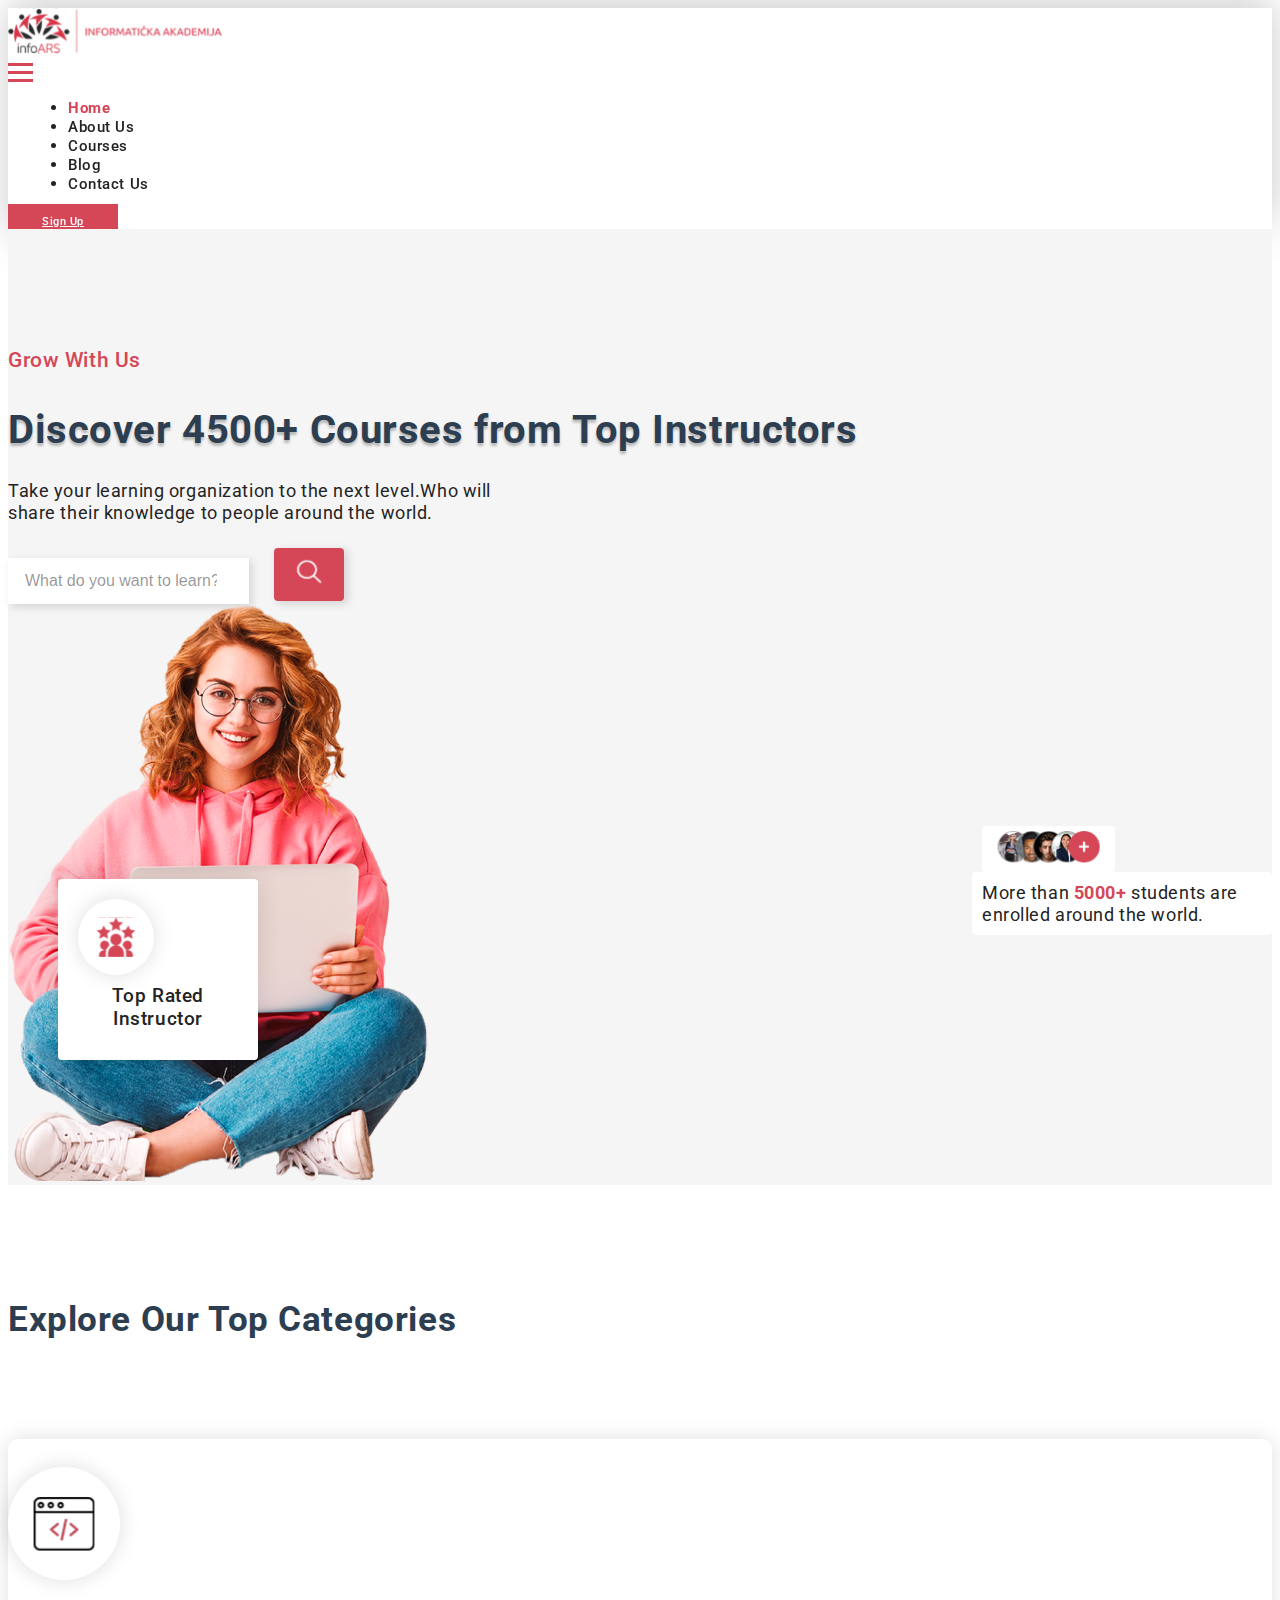
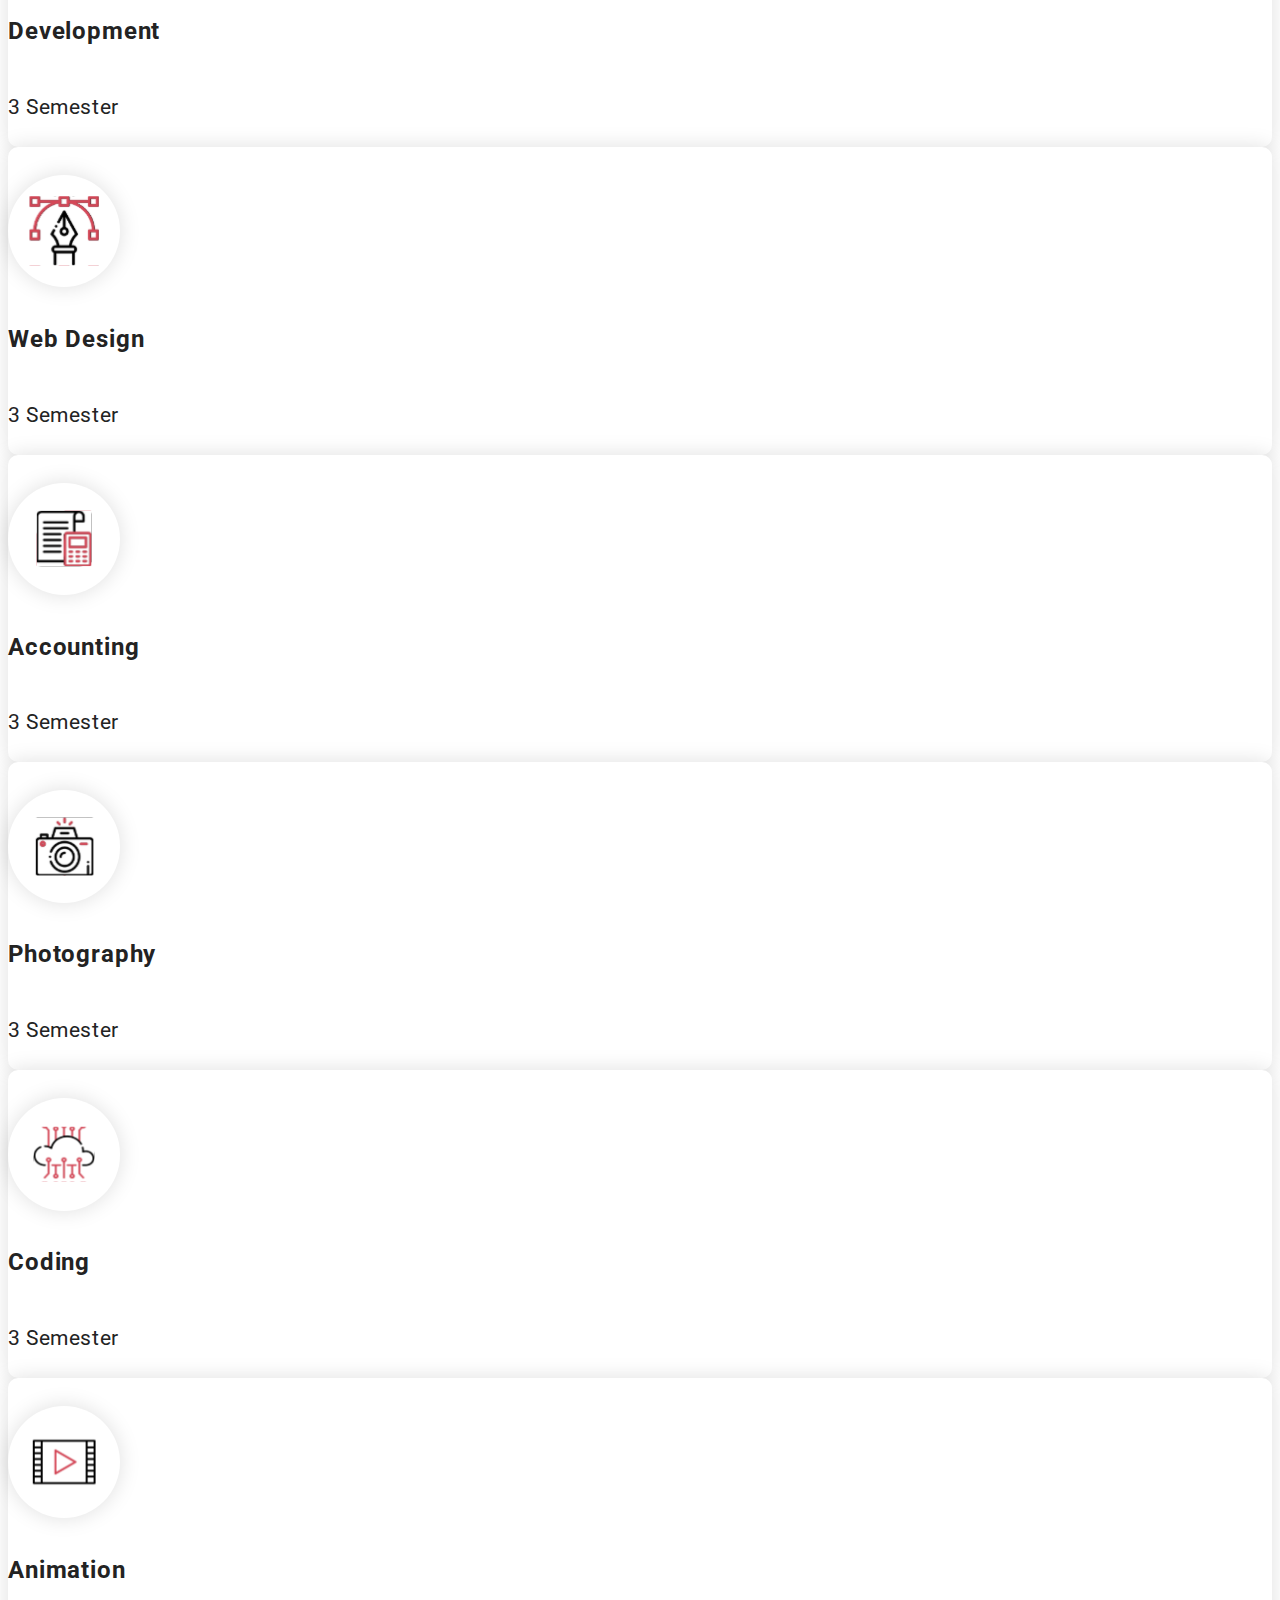
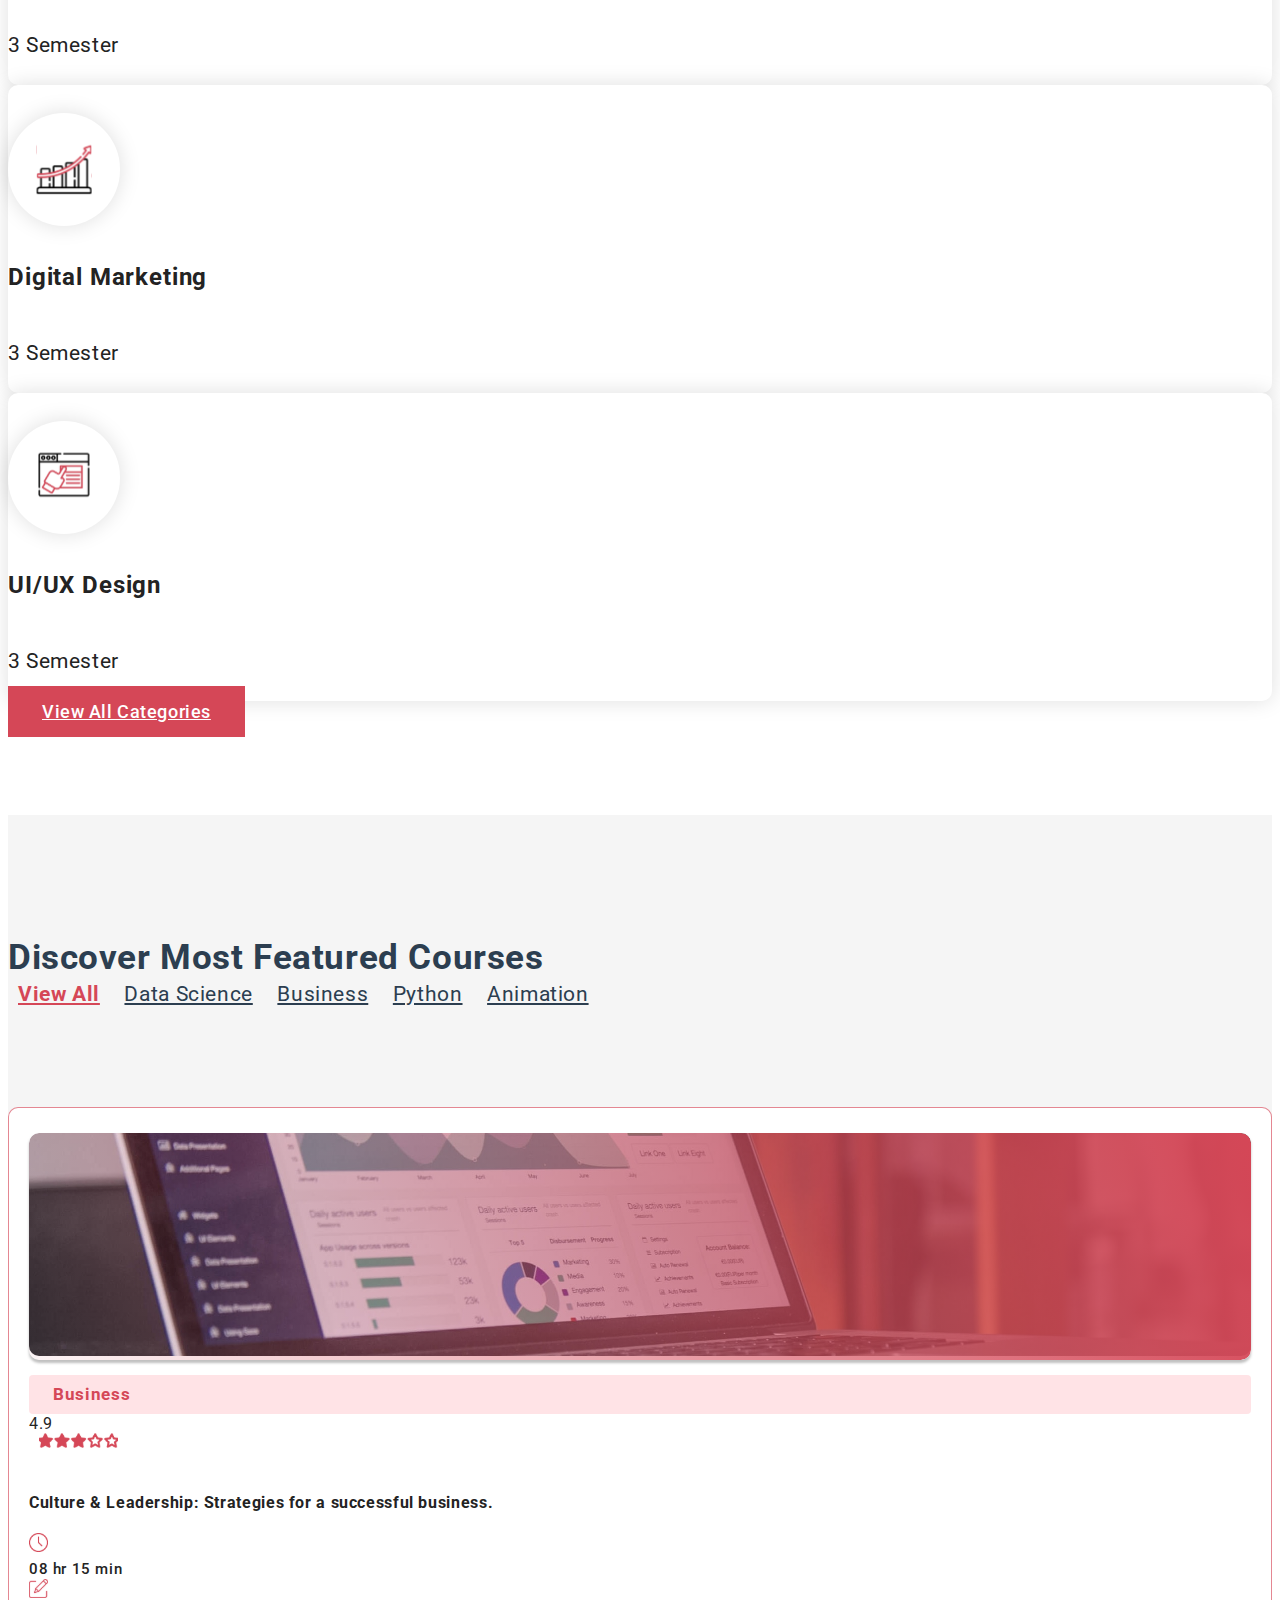
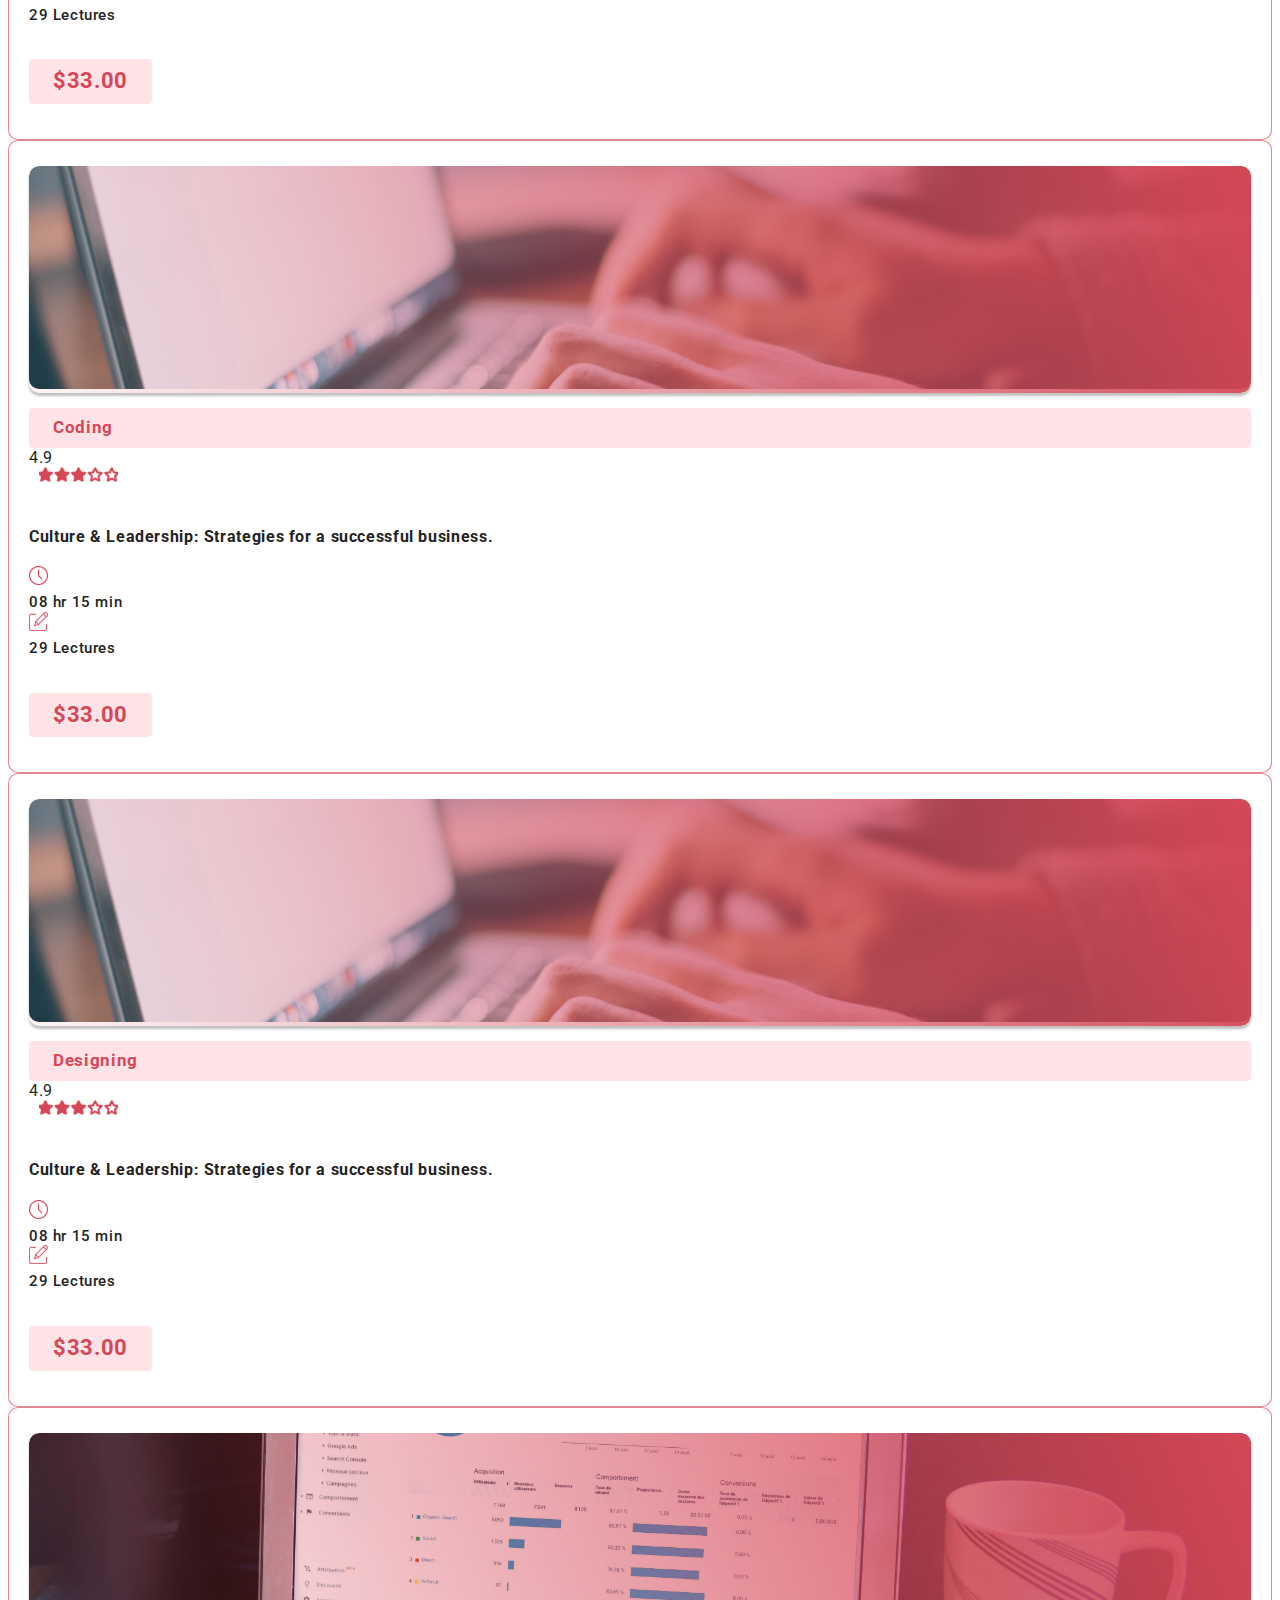
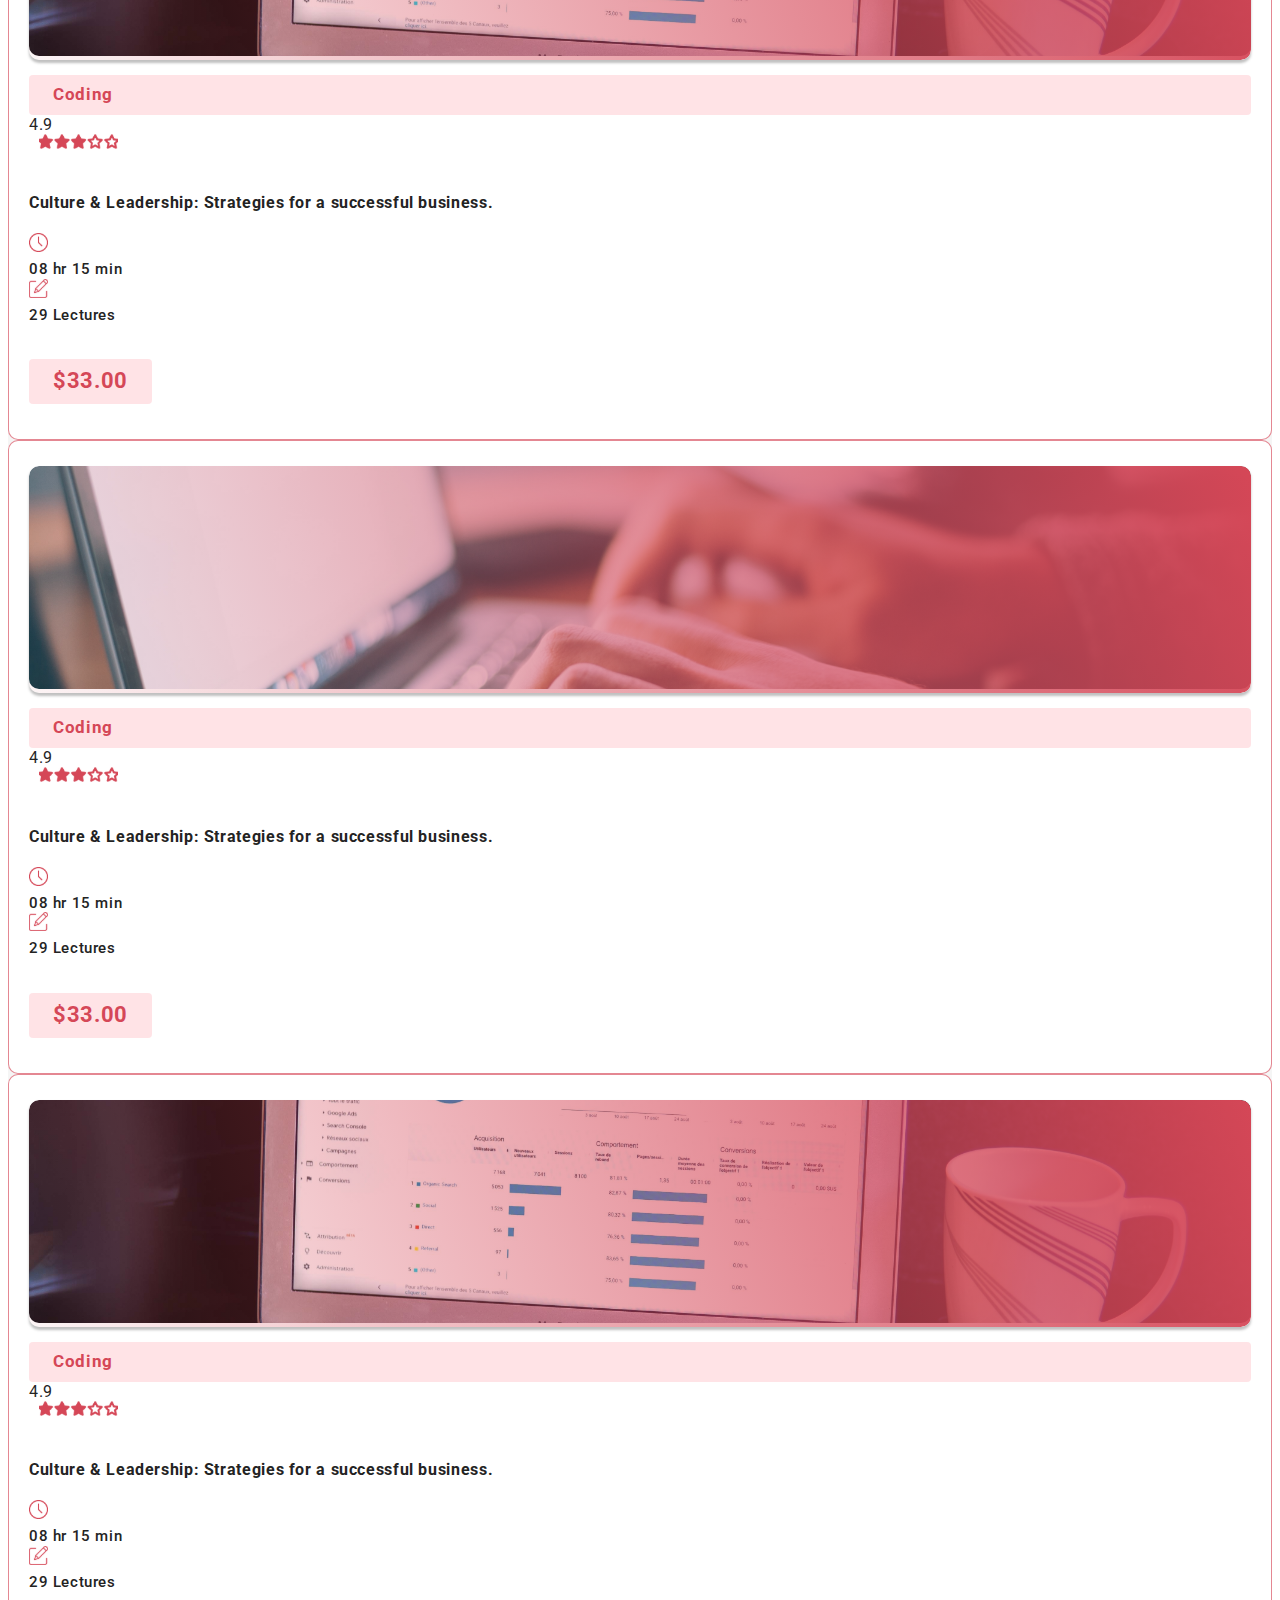
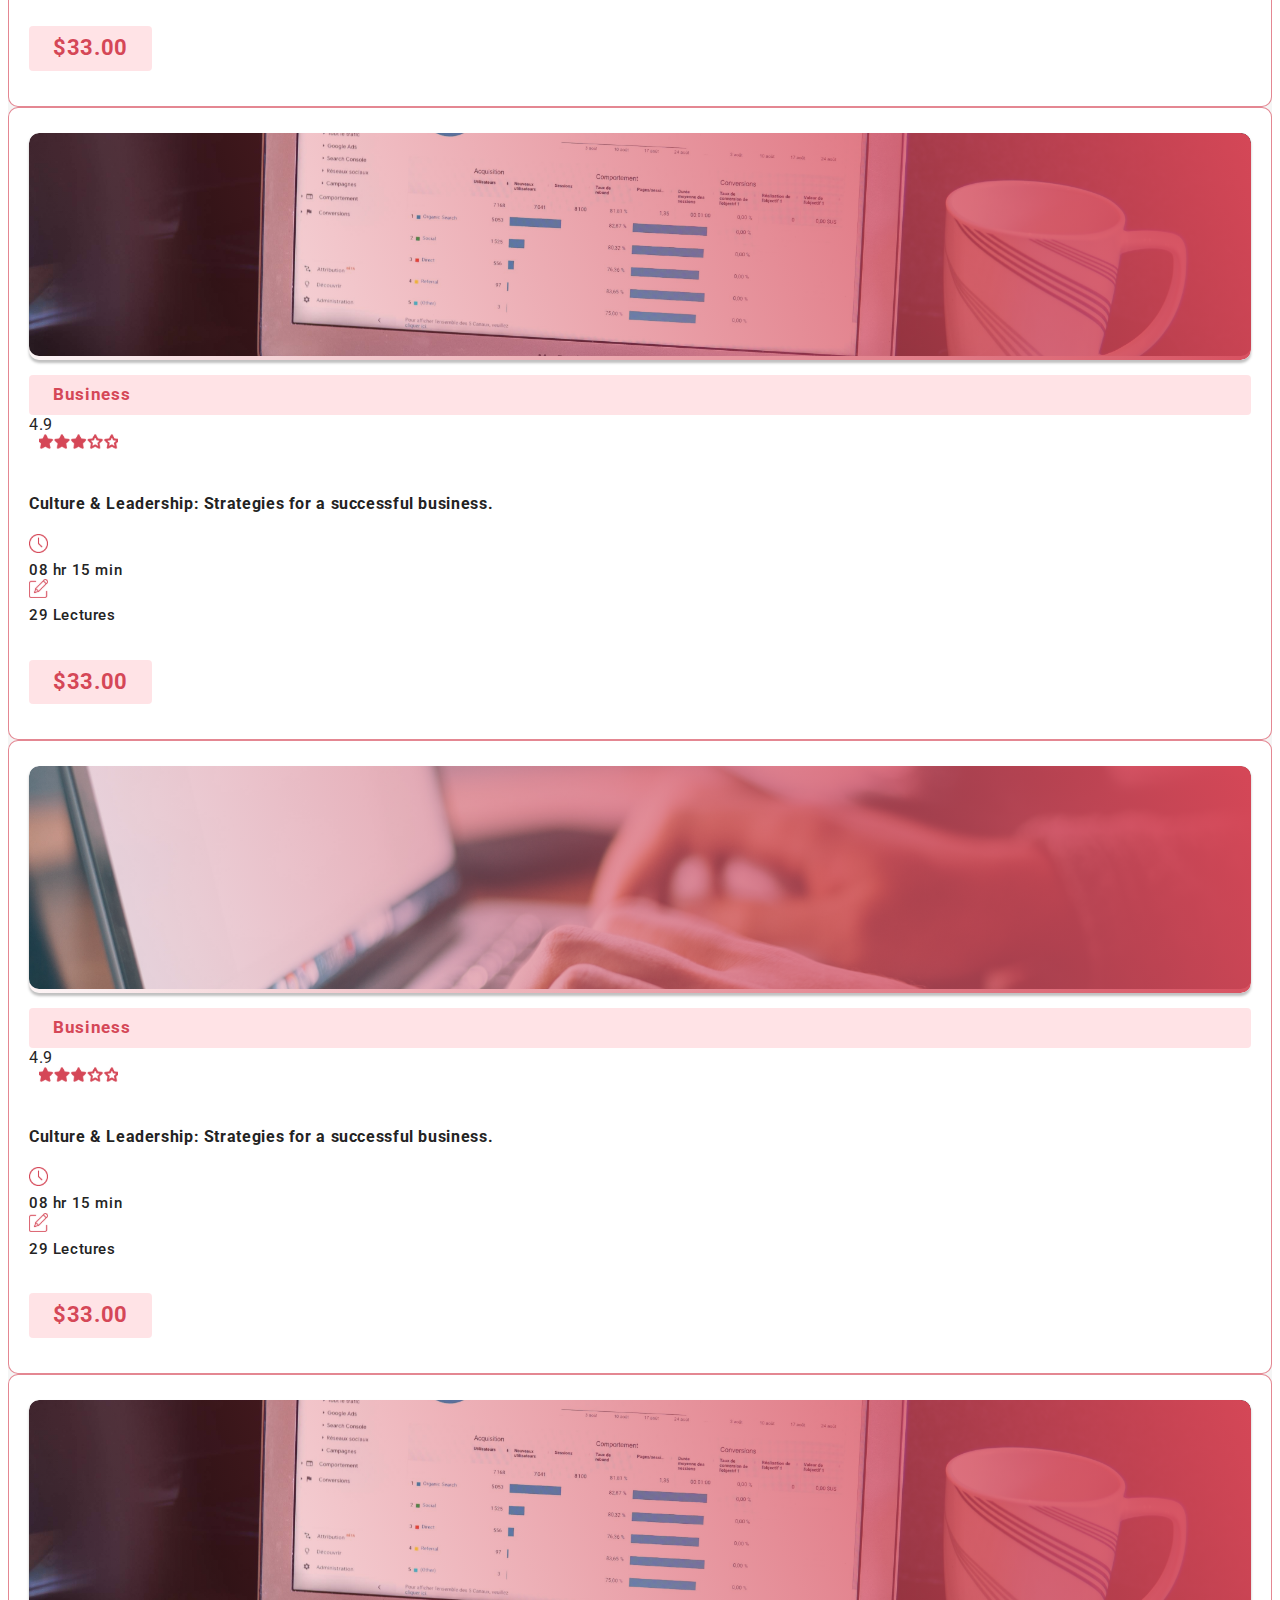
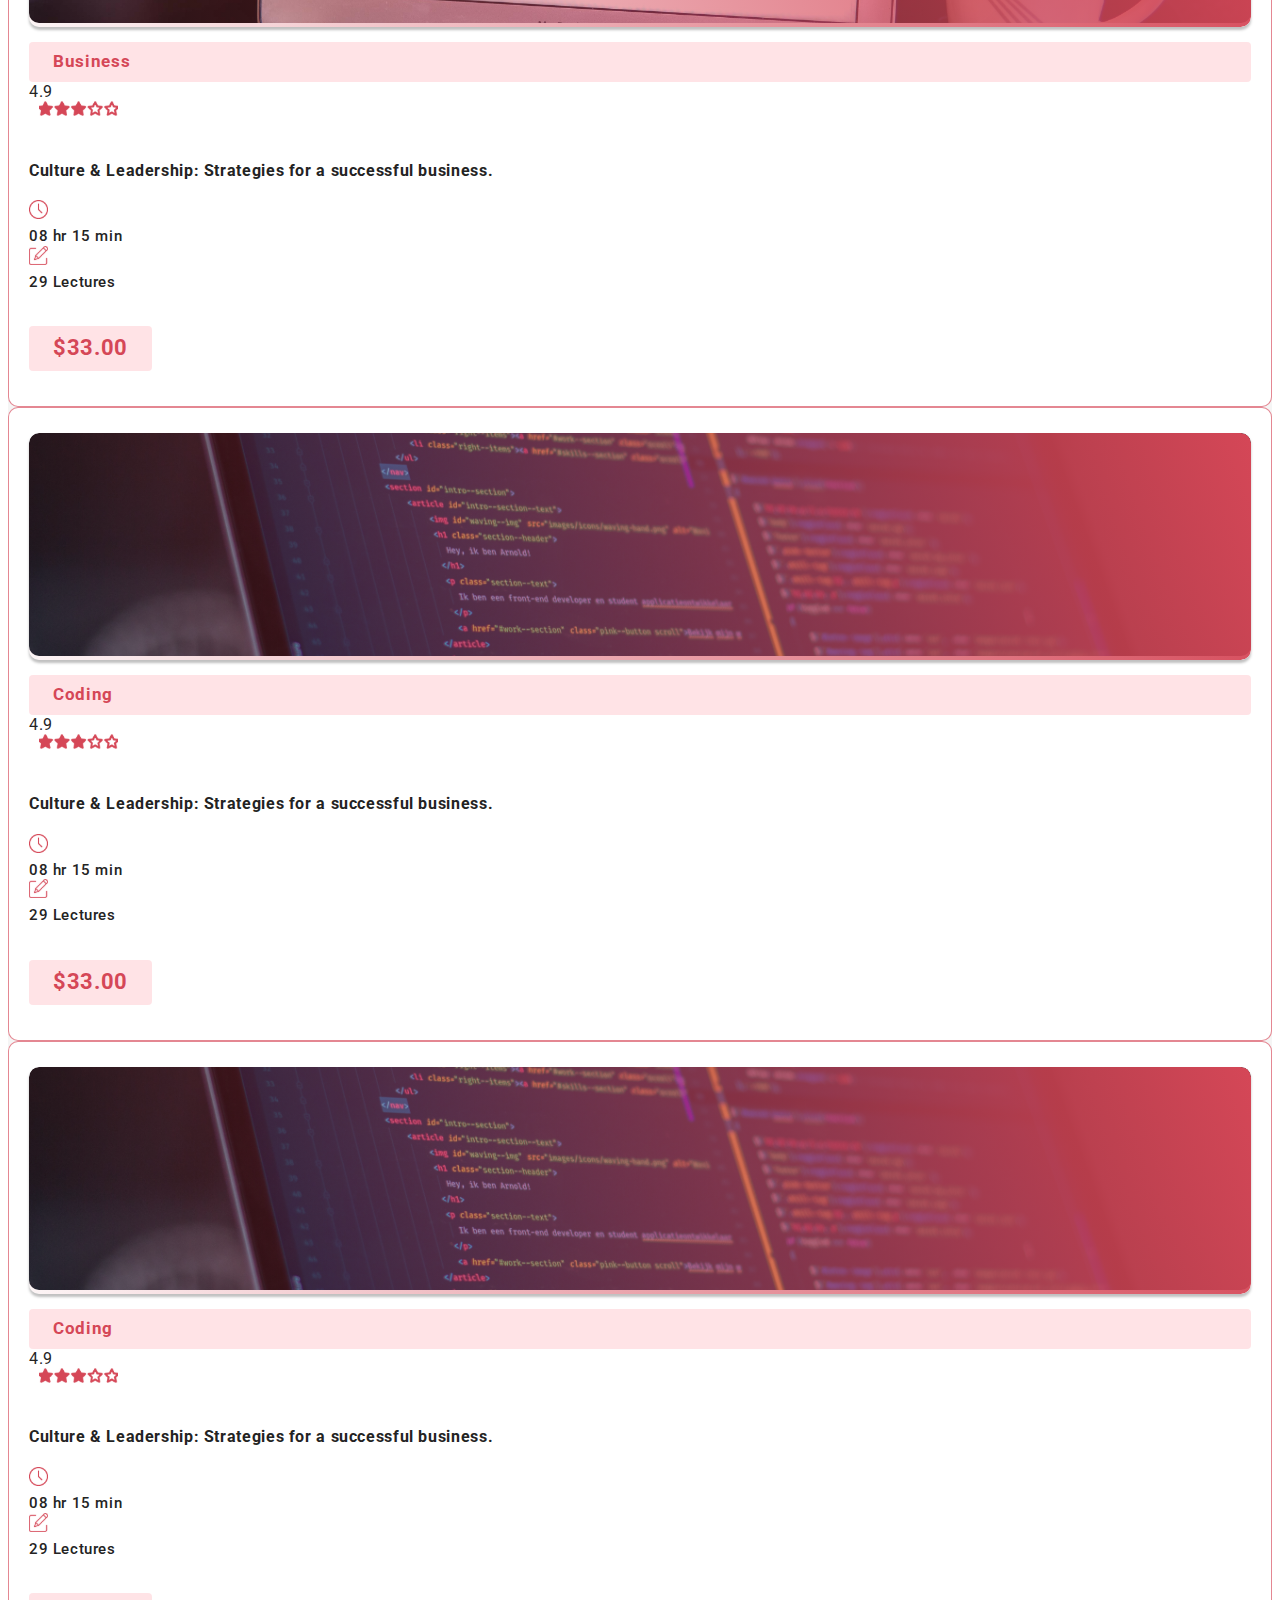
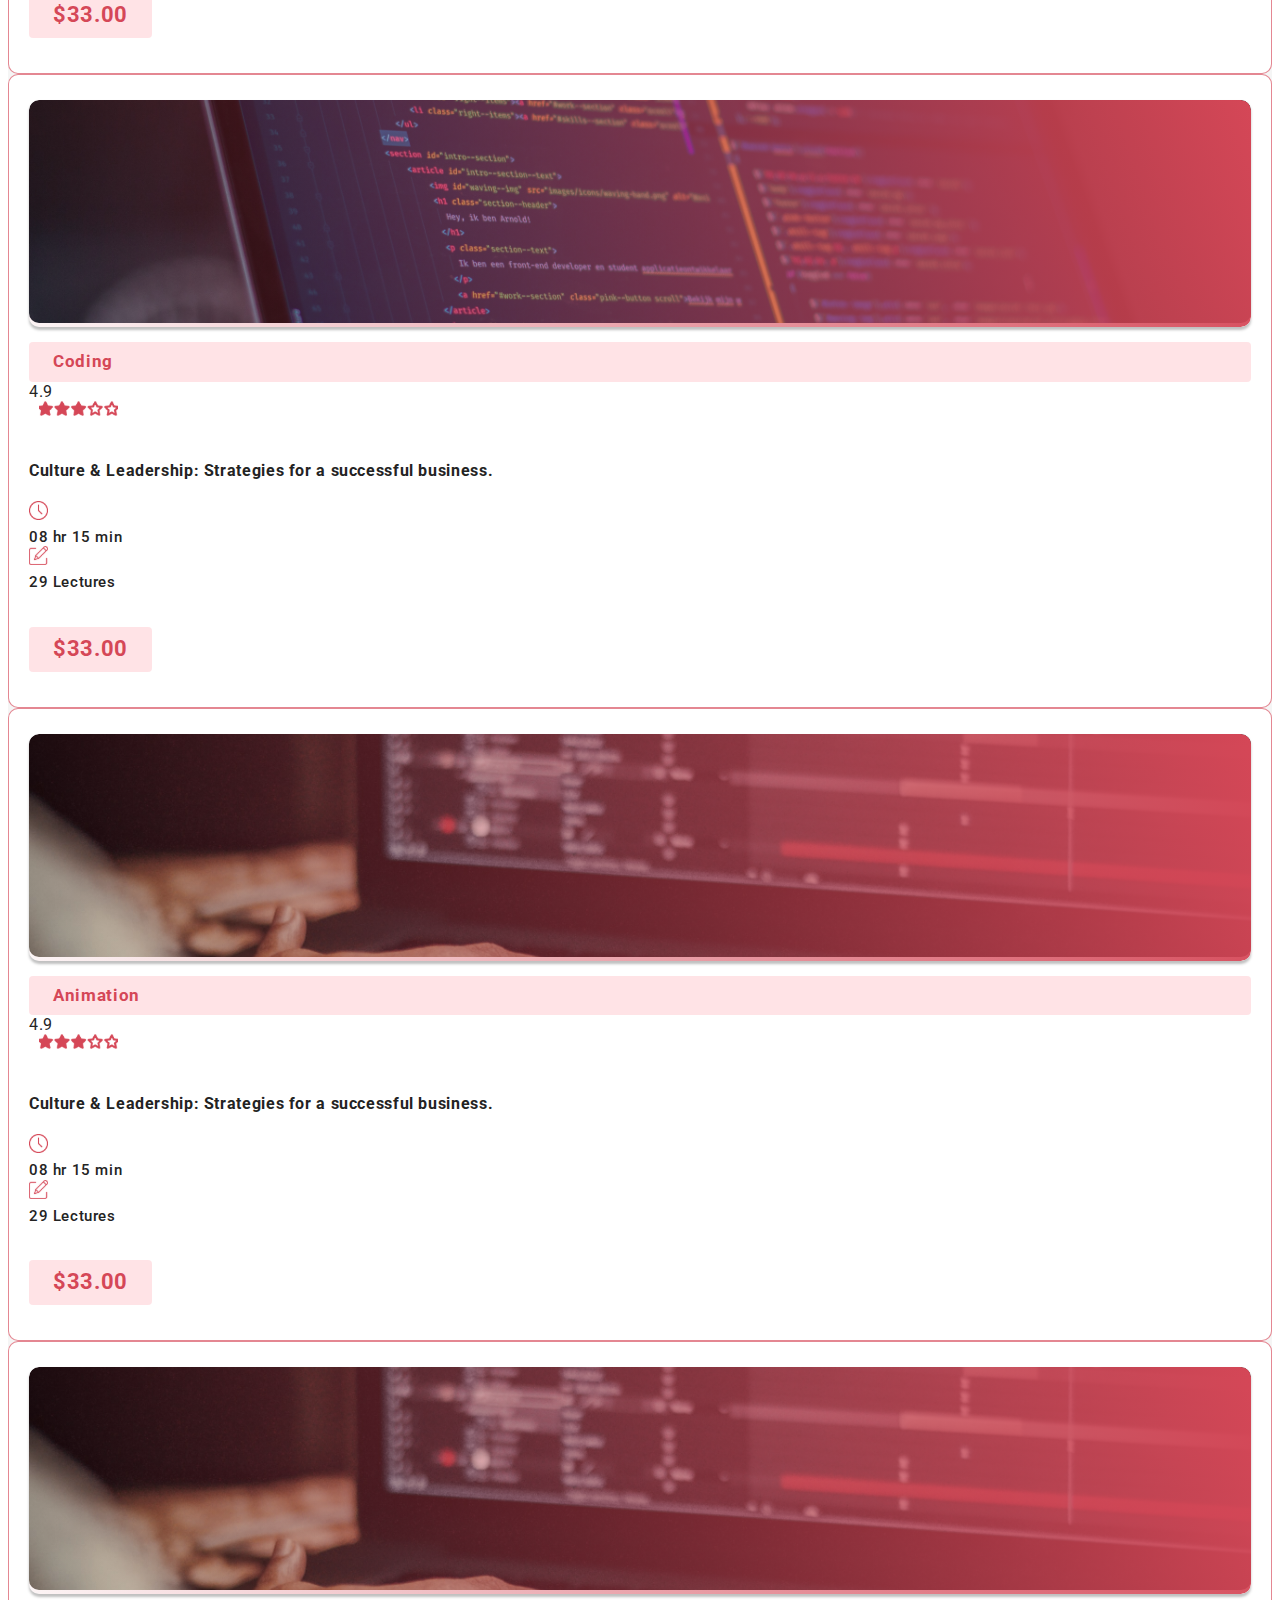
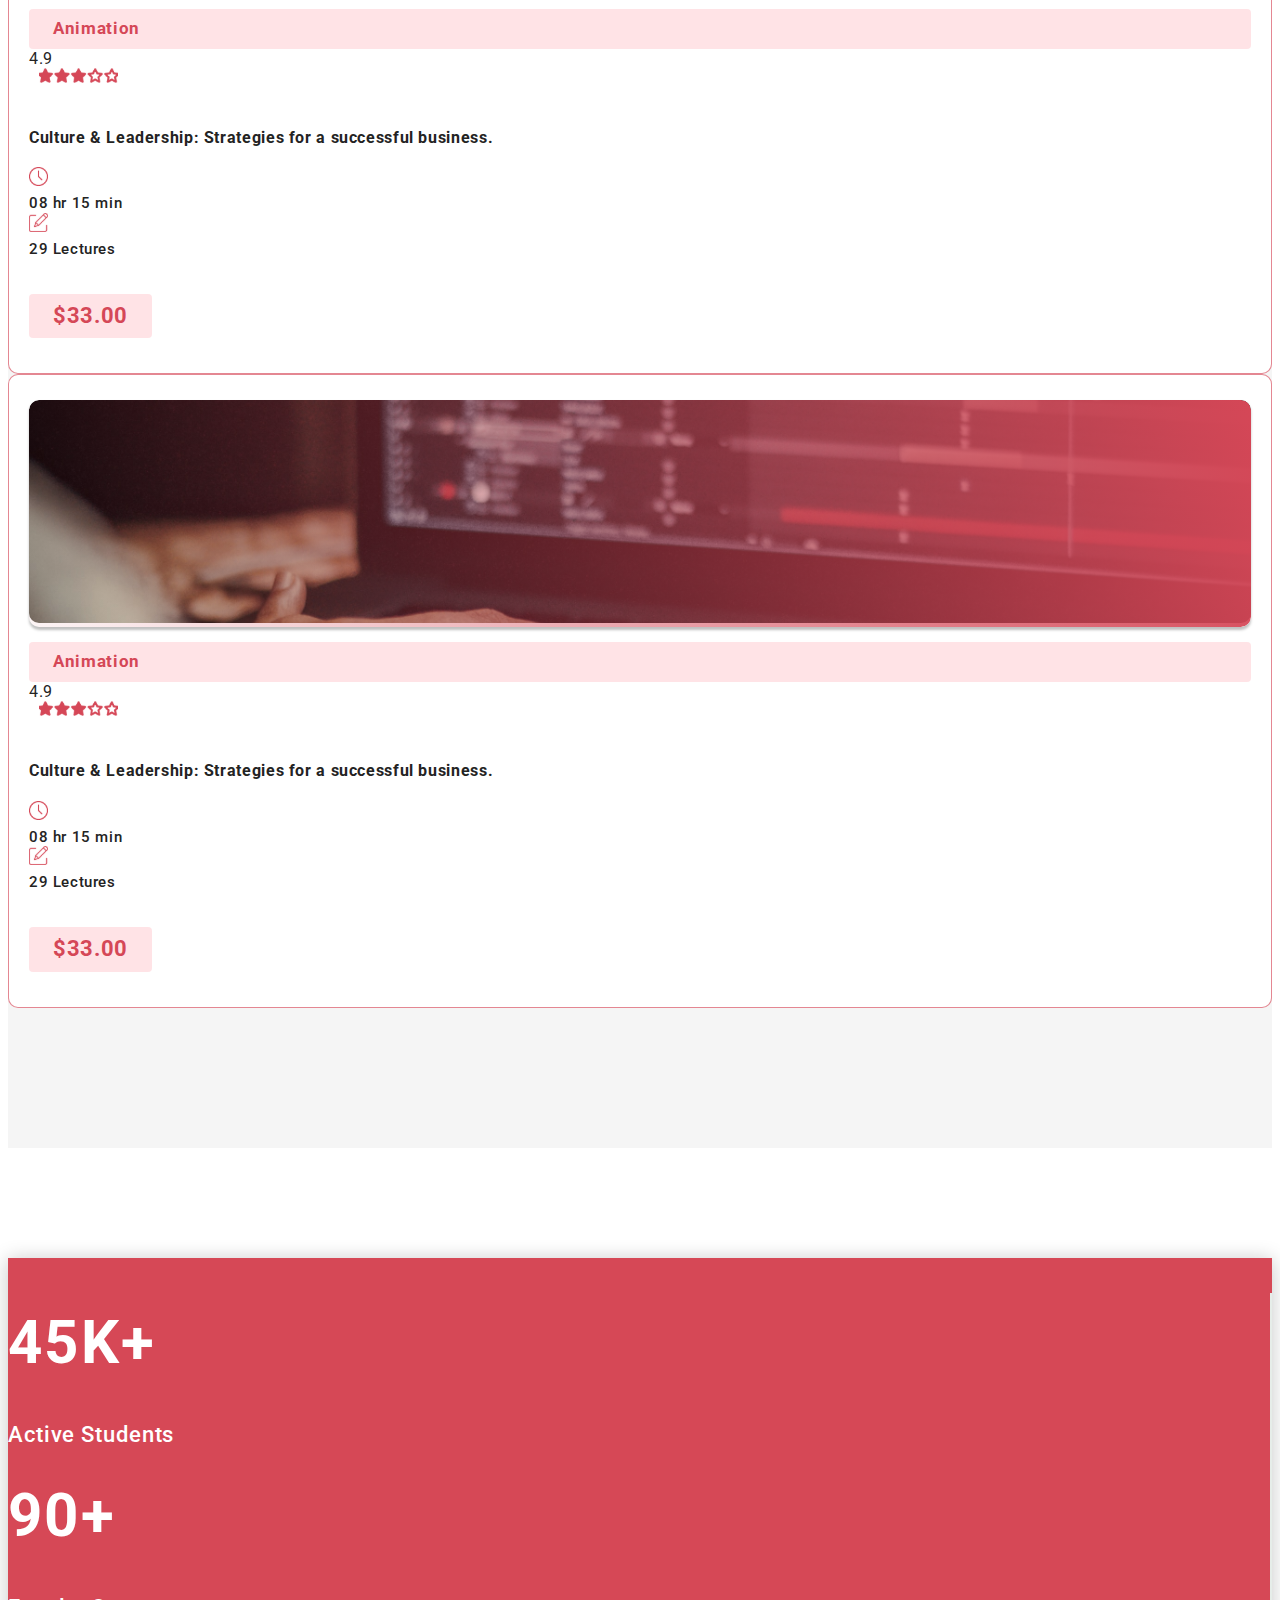
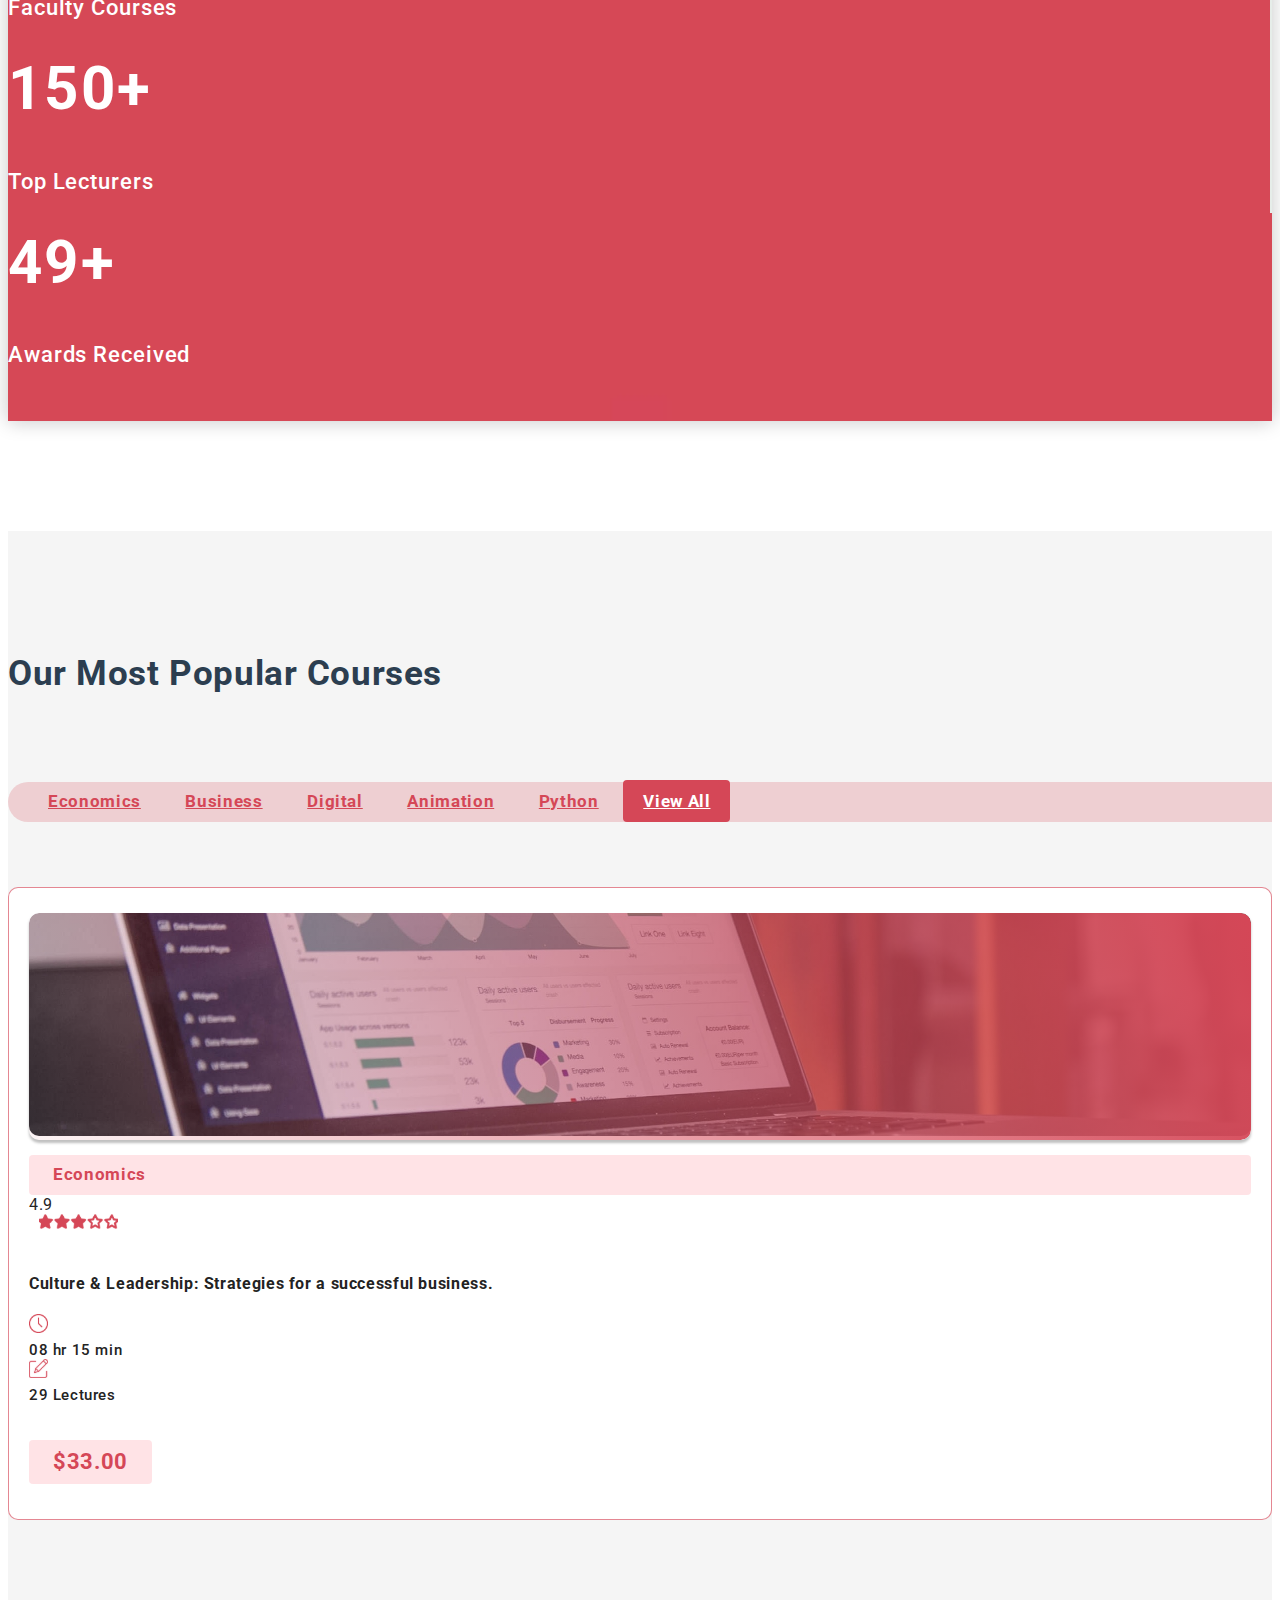
==== index.html @ 9f692c0b "infoArs version 1" ====
<!DOCTYPE html>
<html lang="en">
  <head>
    <meta charset="utf-8" />
    <meta name="viewport" content="width=device-width, initial-scale=1" />
    <title>infoArs</title>
    <link
      href="https://cdn.jsdelivr.net/npm/bootstrap@5.2.0-beta1/dist/css/bootstrap.min.css"
      rel="stylesheet"
      integrity="sha384-0evHe/X+R7YkIZDRvuzKMRqM+OrBnVFBL6DOitfPri4tjfHxaWutUpFmBp4vmVor"
      crossorigin="anonymous"
    />
    <link rel="preconnect" href="https://fonts.googleapis.com" />
    <link rel="preconnect" href="https://fonts.gstatic.com" crossorigin />
    <link
      href="https://fonts.googleapis.com/css2?family=Roboto:wght@300;400;500;700;900&display=swap"
      rel="stylesheet"
    />

    <link rel="stylesheet" href="style.css?v=1" />
    <link rel="icon" type="image/x-icon" href="img/favicon.png" />
  </head>
  <body>
    <!-- Navbar -->

    <nav class="navbar navbar-expand-lg fixed-top">
      <div class="container">
        <a class="navbar-brand" href="index.html">
          <img src="img/logo2.svg" alt="infoArs" />
        </a>

        <label class="navbar-toggler" for="slide-menu-right" type="button">
          <span> </span>
          <span> </span>
          <span> </span>
        </label>

        <div class="collapse navbar-collapse" id="navbarMain">
          <div class="navbar-nav ms-auto align-items-center">
            <ul id="menu-main" class="navbar-nav me-auto mb-2 mb-md-0">
              <li><a href="inde.html" class="active">Home</a></li>
              <li><a href="about-us.html">About Us</a></li>
              <li><a href="courses.html">Courses</a></li>
              <li><a href="blog.html">Blog</a></li>
              <li><a href="contact-html">Contact Us</a></li>
            </ul>

            <div class="nav-btn">
              <a
                class="nav-link btn btn-main"
                href="#"
                data-bs-toggle="modal"
                data-bs-target="#signUpModal"
                >Sign Up</a
              >
            </div>
          </div>
        </div>
      </div>
    </nav>

    <!-- Menu Items -->
    <div class="slide-menu">
      <input id="slide-menu-right" class="menu-toggle" type="checkbox" />
      <div class="menu-wrap">
        <label for="slide-menu-right" class="menu-close">Close</label>
        <div class="menu-list">
          <ul id="menu-main" class="navbar-nav me-auto mb-5 text-center">
            <li><a href="inde.html" class="active">Home</a></li>
            <li><a href="about-us.html">About Us</a></li>
            <li><a href="courses.html">Courses</a></li>
            <li><a href="blog.html">Blog</a></li>
            <li><a href="contact-html">Contact Us</a></li>
          </ul>
          <div class="nav-btn text-center">
            <a
              class="nav-link btn btn-main"
              href="#"
              data-bs-toggle="modal"
              data-bs-target="#signUpModal"
              >Sign Up</a
            >
          </div>
        </div>
      </div>
      <label for="slide-menu-right" class="menu-overlay"></label>
    </div>

    <!-- Hero Section -->

    <section class="hero-section d-flex align-items-center">
      <div class="container">
        <div class="hero-content">
          <div class="row align-items-center">
            <div class="col-lg-6">
              <div class="hero-left">
                <h6>Grow With Us</h6>
                <h1>
                  Discover 4500+ Courses
                  <span class="d-inline d-md-block">from Top Instructors</span>
                </h1>
                <div class="hero-text">
                  <p>
                    Take your learning organization to the next level.Who will
                    share their knowledge to people around the world.
                  </p>
                </div>
                <div class="hero-input d-flex">
                  <input
                    type="search"
                    id="SearchHeroForm"
                    class="form-control"
                    placeholder="What do you want to learn?"
                  />

                  <button type="button" class="btn">
                    <img src="img/search.svg" alt="" />
                  </button>
                </div>
              </div>
            </div>
            <div class="col-lg-6 d-none d-lg-block">
              <div class="hero-right text-center">
                <div class="hero-img">
                  <img src="img/girl.png" alt="" />
                  <div class="hero-img-card-1">
                    <div class="hero-card-icon mx-auto">
                      <img src="img/hero-card-1.svg" alt="" />
                    </div>
                    <div class="hero-card-text">Top Rated Instructor</div>
                  </div>
                  <div class="hero-img-card-2 text-start">
                    <div class="hero-img-card-2-top">
                      <img src="img/people.svg" alt="" />
                    </div>
                    <div class="hero-img-card-2-bottom">
                      More than <span>5000+</span> students are enrolled around
                      the world.
                    </div>
                  </div>
                </div>
              </div>
            </div>
          </div>
        </div>
      </div>
    </section>

    <!-- Top Categories -->

    <section class="top-categories-section">
      <div class="container">
        <div class="heading-wrap text-center">
          <h2>
            Explore
            <span class="d-block">Our Top Categories</span>
          </h2>
        </div>
        <div class="row">
          <div class="col-lg-10 offset-lg-1">
            <div
              class="categories-block d-flex justify-content-between flex-wrap"
            >
              <a href="categories.html#development">
                <div class="category-box d-flex flex-column align-items-center">
                  <div class="category-icon">
                    <img src="img/development.svg" alt="" />
                  </div>
                  <h5>Development</h5>
                  <h6>3 Semester</h6>
                </div>
              </a>
              <a href="categories.html#development">
                <div class="category-box d-flex flex-column align-items-center">
                  <div class="category-icon">
                    <img src="img/graphic-design.svg" alt="" />
                  </div>
                  <h5>Web Design</h5>
                  <h6>3 Semester</h6>
                </div>
              </a>
              <a href="categories.html#development">
                <div class="category-box d-flex flex-column align-items-center">
                  <div class="category-icon">
                    <img src="img/accounting.svg" alt="" />
                  </div>
                  <h5>Accounting</h5>
                  <h6>3 Semester</h6>
                </div>
              </a>
              <a href="categories.html#development">
                <div class="category-box d-flex flex-column align-items-center">
                  <div class="category-icon">
                    <img src="img/photography.svg" alt="" />
                  </div>
                  <h5>Photography</h5>
                  <h6>3 Semester</h6>
                </div>
              </a>
              <a href="categories.html#development">
                <div class="category-box d-flex flex-column align-items-center">
                  <div class="category-icon">
                    <img src="img/data-science.svg" alt="" />
                  </div>
                  <h5>Coding</h5>
                  <h6>3 Semester</h6>
                </div>
              </a>
              <a href="categories.html#development">
                <div class="category-box d-flex flex-column align-items-center">
                  <div class="category-icon">
                    <img src="img/animation.svg" alt="" />
                  </div>
                  <h5>Animation</h5>
                  <h6>3 Semester</h6>
                </div>
              </a>
              <a href="categories.html#development">
                <div class="category-box d-flex flex-column align-items-center">
                  <div class="category-icon">
                    <img src="img/marketing.svg" alt="" />
                  </div>
                  <h5>Digital Marketing</h5>
                  <h6>3 Semester</h6>
                </div>
              </a>
              <a href="categories.html#development">
                <div class="category-box d-flex flex-column align-items-center">
                  <div class="category-icon">
                    <img src="img/uix.svg" alt="" />
                  </div>
                  <h5>UI/UX Design</h5>
                  <h6>3 Semester</h6>
                </div>
              </a>
            </div>
          </div>
        </div>
        <div class="btn-wrap text-center">
          <a href="categories.html" class="btn btn-main">View All Categories</a>
        </div>
      </div>
    </section>

    <!-- Most Featured -->

    <section class="most-featured-section">
      <div class="container">
        <div
          class="section-header d-lg-flex justify-content-between align-items-end"
        >
          <div class="heading-wrap">
            <h2>
              Discover
              <span class="d-block">Most Featured Courses</span>
            </h2>
          </div>
          <div class="featured-tab-menu">
            <nav>
              <div class="nav nav-tabs" id="nav-tab" role="tablist">
                <a
                  class="nav-link active"
                  id="nav-view-all"
                  data-bs-toggle="tab"
                  href="#tab-view-all"
                  role="tab"
                  aria-controls="tab-view-all"
                  aria-selected="true"
                  >View All</a
                >
                <a
                  class="nav-link"
                  id="nav-data-science"
                  data-bs-toggle="tab"
                  href="#tab-data-science"
                  role="tab"
                  aria-controls="tab-data-science"
                  aria-selected="false"
                  >Data Science</a
                >
                <a
                  class="nav-link"
                  id="nav-business"
                  data-bs-toggle="tab"
                  href="#tab-business"
                  role="tab"
                  aria-controls="tab-business"
                  aria-selected="false"
                  >Business</a
                >
                <a
                  class="nav-link"
                  id="nav-python"
                  data-bs-toggle="tab"
                  href="#tab-python"
                  role="tab"
                  aria-controls="tab-python"
                  aria-selected="false"
                  >Python</a
                >
                <a
                  class="nav-link"
                  id="nav-animation"
                  data-bs-toggle="tab"
                  href="#tab-animation"
                  role="tab"
                  aria-controls="tab-animation"
                  aria-selected="false"
                  >Animation</a
                >
              </div>
            </nav>
          </div>
        </div>
        <div class="tab-content" id="nav-tabContent">
          <div
            class="tab-pane fade show active"
            id="tab-view-all"
            role="tabpanel"
            aria-labelledby="tab-view-all"
          >
            <div class="row">
              <div class="col-lg-4 col-md-6">
                <a href="" class="course-link">
                  <div class="course-card">
                    <div class="course-image">
                      <img src="img/laptop.jpg" alt="" />
                    </div>
                    <div
                      class="category-stars d-flex justify-content-between align-item"
                    >
                      <div class="card-category">Business</div>
                      <div class="card-review d-flex align-items-center">
                        <div class="card-mark">4.9</div>
                        <div class="card-stars">
                          <img src="img/rating.svg" alt="" />
                        </div>
                      </div>
                    </div>
                    <h5>
                      Culture & Leadership: Strategies for a successful
                      business.
                    </h5>
                    <div
                      class="duration-lectures d-flex justify-content-between"
                    >
                      <div class="course-duration d-flex align-items-center">
                        <div class="icon-wrapper">
                          <img src="img/clock.svg" alt="" />
                        </div>
                        <div class="course-duration-text">08 hr 15 min</div>
                      </div>
                      <div class="course-lectures d-flex align-items-center">
                        <div class="icon-wrapper">
                          <img src="img/lectures.svg" alt="" />
                        </div>
                        <div class="course-duration-text">29 Lectures</div>
                      </div>
                    </div>
                    <div class="course-price"><h6>$33.00</h6></div>
                  </div>
                </a>
              </div>
              <div class="col-lg-4 col-md-6">
                <a href="" class="course-link">
                  <div class="course-card">
                    <div class="course-image">
                      <img src="img/course-image.jpg" alt="" />
                    </div>
                    <div
                      class="category-stars d-flex justify-content-between align-item"
                    >
                      <div class="card-category">Coding</div>
                      <div class="card-review d-flex align-items-center">
                        <div class="card-mark">4.9</div>
                        <div class="card-stars">
                          <img src="img/rating.svg" alt="" />
                        </div>
                      </div>
                    </div>
                    <h5>
                      Culture & Leadership: Strategies for a successful
                      business.
                    </h5>
                    <div
                      class="duration-lectures d-flex justify-content-between"
                    >
                      <div class="course-duration d-flex align-items-center">
                        <div class="icon-wrapper">
                          <img src="img/clock.svg" alt="" />
                        </div>
                        <div class="course-duration-text">08 hr 15 min</div>
                      </div>
                      <div class="course-lectures d-flex align-items-center">
                        <div class="icon-wrapper">
                          <img src="img/lectures.svg" alt="" />
                        </div>
                        <div class="course-duration-text">29 Lectures</div>
                      </div>
                    </div>
                    <div class="course-price"><h6>$33.00</h6></div>
                  </div>
                </a>
              </div>
              <div class="col-lg-4 col-md-6">
                <a href="" class="course-link">
                  <div class="course-card">
                    <div class="course-image">
                      <img src="img/course-image.jpg" alt="" />
                    </div>
                    <div
                      class="category-stars d-flex justify-content-between align-item"
                    >
                      <div class="card-category">Designing</div>
                      <div class="card-review d-flex align-items-center">
                        <div class="card-mark">4.9</div>
                        <div class="card-stars">
                          <img src="img/rating.svg" alt="" />
                        </div>
                      </div>
                    </div>
                    <h5>
                      Culture & Leadership: Strategies for a successful
                      business.
                    </h5>
                    <div
                      class="duration-lectures d-flex justify-content-between"
                    >
                      <div class="course-duration d-flex align-items-center">
                        <div class="icon-wrapper">
                          <img src="img/clock.svg" alt="" />
                        </div>
                        <div class="course-duration-text">08 hr 15 min</div>
                      </div>
                      <div class="course-lectures d-flex align-items-center">
                        <div class="icon-wrapper">
                          <img src="img/lectures.svg" alt="" />
                        </div>
                        <div class="course-duration-text">29 Lectures</div>
                      </div>
                    </div>
                    <div class="course-price"><h6>$33.00</h6></div>
                  </div>
                </a>
              </div>
            </div>
          </div>
          <div
            class="tab-pane fade"
            id="tab-data-science"
            role="tabpanel"
            aria-labelledby="tab-data-science"
          >
            <div class="row">
              <div class="col-lg-4 col-md-6">
                <a href="" class="course-link">
                  <div class="course-card">
                    <div class="course-image">
                      <img src="img/data-science.jpg" alt="" />
                    </div>
                    <div
                      class="category-stars d-flex justify-content-between align-item"
                    >
                      <div class="card-category">Coding</div>
                      <div class="card-review d-flex align-items-center">
                        <div class="card-mark">4.9</div>
                        <div class="card-stars">
                          <img src="img/rating.svg" alt="" />
                        </div>
                      </div>
                    </div>
                    <h5>
                      Culture & Leadership: Strategies for a successful
                      business.
                    </h5>
                    <div
                      class="duration-lectures d-flex justify-content-between"
                    >
                      <div class="course-duration d-flex align-items-center">
                        <div class="icon-wrapper">
                          <img src="img/clock.svg" alt="" />
                        </div>
                        <div class="course-duration-text">08 hr 15 min</div>
                      </div>
                      <div class="course-lectures d-flex align-items-center">
                        <div class="icon-wrapper">
                          <img src="img/lectures.svg" alt="" />
                        </div>
                        <div class="course-duration-text">29 Lectures</div>
                      </div>
                    </div>
                    <div class="course-price"><h6>$33.00</h6></div>
                  </div>
                </a>
              </div>
              <div class="col-lg-4 col-md-6">
                <a href="" class="course-link">
                  <div class="course-card">
                    <div class="course-image">
                      <img src="img/course-image.jpg" alt="" />
                    </div>
                    <div
                      class="category-stars d-flex justify-content-between align-item"
                    >
                      <div class="card-category">Coding</div>
                      <div class="card-review d-flex align-items-center">
                        <div class="card-mark">4.9</div>
                        <div class="card-stars">
                          <img src="img/rating.svg" alt="" />
                        </div>
                      </div>
                    </div>
                    <h5>
                      Culture & Leadership: Strategies for a successful
                      business.
                    </h5>
                    <div
                      class="duration-lectures d-flex justify-content-between"
                    >
                      <div class="course-duration d-flex align-items-center">
                        <div class="icon-wrapper">
                          <img src="img/clock.svg" alt="" />
                        </div>
                        <div class="course-duration-text">08 hr 15 min</div>
                      </div>
                      <div class="course-lectures d-flex align-items-center">
                        <div class="icon-wrapper">
                          <img src="img/lectures.svg" alt="" />
                        </div>
                        <div class="course-duration-text">29 Lectures</div>
                      </div>
                    </div>
                    <div class="course-price"><h6>$33.00</h6></div>
                  </div>
                </a>
              </div>
              <div class="col-lg-4 col-md-6">
                <a href="" class="course-link">
                  <div class="course-card">
                    <div class="course-image">
                      <img src="img/data-science.jpg" alt="" />
                    </div>
                    <div
                      class="category-stars d-flex justify-content-between align-item"
                    >
                      <div class="card-category">Coding</div>
                      <div class="card-review d-flex align-items-center">
                        <div class="card-mark">4.9</div>
                        <div class="card-stars">
                          <img src="img/rating.svg" alt="" />
                        </div>
                      </div>
                    </div>
                    <h5>
                      Culture & Leadership: Strategies for a successful
                      business.
                    </h5>
                    <div
                      class="duration-lectures d-flex justify-content-between"
                    >
                      <div class="course-duration d-flex align-items-center">
                        <div class="icon-wrapper">
                          <img src="img/clock.svg" alt="" />
                        </div>
                        <div class="course-duration-text">08 hr 15 min</div>
                      </div>
                      <div class="course-lectures d-flex align-items-center">
                        <div class="icon-wrapper">
                          <img src="img/lectures.svg" alt="" />
                        </div>
                        <div class="course-duration-text">29 Lectures</div>
                      </div>
                    </div>
                    <div class="course-price"><h6>$33.00</h6></div>
                  </div>
                </a>
              </div>
            </div>
          </div>
          <div
            class="tab-pane fade"
            id="tab-business"
            role="tabpanel"
            aria-labelledby="tab-business"
          >
            <div class="row">
              <div class="col-lg-4 col-md-6">
                <a href="" class="course-link">
                  <div class="course-card">
                    <div class="course-image">
                      <img src="img/data-science.jpg" alt="" />
                    </div>
                    <div
                      class="category-stars d-flex justify-content-between align-item"
                    >
                      <div class="card-category">Business</div>
                      <div class="card-review d-flex align-items-center">
                        <div class="card-mark">4.9</div>
                        <div class="card-stars">
                          <img src="img/rating.svg" alt="" />
                        </div>
                      </div>
                    </div>
                    <h5>
                      Culture & Leadership: Strategies for a successful
                      business.
                    </h5>
                    <div
                      class="duration-lectures d-flex justify-content-between"
                    >
                      <div class="course-duration d-flex align-items-center">
                        <div class="icon-wrapper">
                          <img src="img/clock.svg" alt="" />
                        </div>
                        <div class="course-duration-text">08 hr 15 min</div>
                      </div>
                      <div class="course-lectures d-flex align-items-center">
                        <div class="icon-wrapper">
                          <img src="img/lectures.svg" alt="" />
                        </div>
                        <div class="course-duration-text">29 Lectures</div>
                      </div>
                    </div>
                    <div class="course-price"><h6>$33.00</h6></div>
                  </div>
                </a>
              </div>
              <div class="col-lg-4 col-md-6">
                <a href="" class="course-link">
                  <div class="course-card">
                    <div class="course-image">
                      <img src="img/course-image.jpg" alt="" />
                    </div>
                    <div
                      class="category-stars d-flex justify-content-between align-item"
                    >
                      <div class="card-category">Business</div>
                      <div class="card-review d-flex align-items-center">
                        <div class="card-mark">4.9</div>
                        <div class="card-stars">
                          <img src="img/rating.svg" alt="" />
                        </div>
                      </div>
                    </div>
                    <h5>
                      Culture & Leadership: Strategies for a successful
                      business.
                    </h5>
                    <div
                      class="duration-lectures d-flex justify-content-between"
                    >
                      <div class="course-duration d-flex align-items-center">
                        <div class="icon-wrapper">
                          <img src="img/clock.svg" alt="" />
                        </div>
                        <div class="course-duration-text">08 hr 15 min</div>
                      </div>
                      <div class="course-lectures d-flex align-items-center">
                        <div class="icon-wrapper">
                          <img src="img/lectures.svg" alt="" />
                        </div>
                        <div class="course-duration-text">29 Lectures</div>
                      </div>
                    </div>
                    <div class="course-price"><h6>$33.00</h6></div>
                  </div>
                </a>
              </div>
              <div class="col-lg-4 col-md-6">
                <a href="" class="course-link">
                  <div class="course-card">
                    <div class="course-image">
                      <img src="img/data-science.jpg" alt="" />
                    </div>
                    <div
                      class="category-stars d-flex justify-content-between align-item"
                    >
                      <div class="card-category">Business</div>
                      <div class="card-review d-flex align-items-center">
                        <div class="card-mark">4.9</div>
                        <div class="card-stars">
                          <img src="img/rating.svg" alt="" />
                        </div>
                      </div>
                    </div>
                    <h5>
                      Culture & Leadership: Strategies for a successful
                      business.
                    </h5>
                    <div
                      class="duration-lectures d-flex justify-content-between"
                    >
                      <div class="course-duration d-flex align-items-center">
                        <div class="icon-wrapper">
                          <img src="img/clock.svg" alt="" />
                        </div>
                        <div class="course-duration-text">08 hr 15 min</div>
                      </div>
                      <div class="course-lectures d-flex align-items-center">
                        <div class="icon-wrapper">
                          <img src="img/lectures.svg" alt="" />
                        </div>
                        <div class="course-duration-text">29 Lectures</div>
                      </div>
                    </div>
                    <div class="course-price"><h6>$33.00</h6></div>
                  </div>
                </a>
              </div>
            </div>
          </div>
          <div
            class="tab-pane fade"
            id="tab-python"
            role="tabpanel"
            aria-labelledby="tab-python"
          >
            <div class="row">
              <div class="col-lg-4 col-md-6">
                <a href="" class="course-link">
                  <div class="course-card">
                    <div class="course-image">
                      <img src="img/coding.jpg" alt="" />
                    </div>
                    <div
                      class="category-stars d-flex justify-content-between align-item"
                    >
                      <div class="card-category">Coding</div>
                      <div class="card-review d-flex align-items-center">
                        <div class="card-mark">4.9</div>
                        <div class="card-stars">
                          <img src="img/rating.svg" alt="" />
                        </div>
                      </div>
                    </div>
                    <h5>
                      Culture & Leadership: Strategies for a successful
                      business.
                    </h5>
                    <div
                      class="duration-lectures d-flex justify-content-between"
                    >
                      <div class="course-duration d-flex align-items-center">
                        <div class="icon-wrapper">
                          <img src="img/clock.svg" alt="" />
                        </div>
                        <div class="course-duration-text">08 hr 15 min</div>
                      </div>
                      <div class="course-lectures d-flex align-items-center">
                        <div class="icon-wrapper">
                          <img src="img/lectures.svg" alt="" />
                        </div>
                        <div class="course-duration-text">29 Lectures</div>
                      </div>
                    </div>
                    <div class="course-price"><h6>$33.00</h6></div>
                  </div>
                </a>
              </div>
              <div class="col-lg-4 col-md-6">
                <a href="" class="course-link">
                  <div class="course-card">
                    <div class="course-image">
                      <img src="img/coding.jpg" alt="" />
                    </div>
                    <div
                      class="category-stars d-flex justify-content-between align-item"
                    >
                      <div class="card-category">Coding</div>
                      <div class="card-review d-flex align-items-center">
                        <div class="card-mark">4.9</div>
                        <div class="card-stars">
                          <img src="img/rating.svg" alt="" />
                        </div>
                      </div>
                    </div>
                    <h5>
                      Culture & Leadership: Strategies for a successful
                      business.
                    </h5>
                    <div
                      class="duration-lectures d-flex justify-content-between"
                    >
                      <div class="course-duration d-flex align-items-center">
                        <div class="icon-wrapper">
                          <img src="img/clock.svg" alt="" />
                        </div>
                        <div class="course-duration-text">08 hr 15 min</div>
                      </div>
                      <div class="course-lectures d-flex align-items-center">
                        <div class="icon-wrapper">
                          <img src="img/lectures.svg" alt="" />
                        </div>
                        <div class="course-duration-text">29 Lectures</div>
                      </div>
                    </div>
                    <div class="course-price"><h6>$33.00</h6></div>
                  </div>
                </a>
              </div>
              <div class="col-lg-4 col-md-6">
                <a href="" class="course-link">
                  <div class="course-card">
                    <div class="course-image">
                      <img src="img/coding.jpg" alt="" />
                    </div>
                    <div
                      class="category-stars d-flex justify-content-between align-item"
                    >
                      <div class="card-category">Coding</div>
                      <div class="card-review d-flex align-items-center">
                        <div class="card-mark">4.9</div>
                        <div class="card-stars">
                          <img src="img/rating.svg" alt="" />
                        </div>
                      </div>
                    </div>
                    <h5>
                      Culture & Leadership: Strategies for a successful
                      business.
                    </h5>
                    <div
                      class="duration-lectures d-flex justify-content-between"
                    >
                      <div class="course-duration d-flex align-items-center">
                        <div class="icon-wrapper">
                          <img src="img/clock.svg" alt="" />
                        </div>
                        <div class="course-duration-text">08 hr 15 min</div>
                      </div>
                      <div class="course-lectures d-flex align-items-center">
                        <div class="icon-wrapper">
                          <img src="img/lectures.svg" alt="" />
                        </div>
                        <div class="course-duration-text">29 Lectures</div>
                      </div>
                    </div>
                    <div class="course-price"><h6>$33.00</h6></div>
                  </div>
                </a>
              </div>
            </div>
          </div>
          <div
            class="tab-pane fade"
            id="tab-animation"
            role="tabpanel"
            aria-labelledby="tab-animation"
          >
            <div class="row">
              <div class="col-lg-4 col-md-6">
                <a href="" class="course-link">
                  <div class="course-card">
                    <div class="course-image">
                      <img src="img/animation.jpg" alt="" />
                    </div>
                    <div
                      class="category-stars d-flex justify-content-between align-item"
                    >
                      <div class="card-category">Animation</div>
                      <div class="card-review d-flex align-items-center">
                        <div class="card-mark">4.9</div>
                        <div class="card-stars">
                          <img src="img/rating.svg" alt="" />
                        </div>
                      </div>
                    </div>
                    <h5>
                      Culture & Leadership: Strategies for a successful
                      business.
                    </h5>
                    <div
                      class="duration-lectures d-flex justify-content-between"
                    >
                      <div class="course-duration d-flex align-items-center">
                        <div class="icon-wrapper">
                          <img src="img/clock.svg" alt="" />
                        </div>
                        <div class="course-duration-text">08 hr 15 min</div>
                      </div>
                      <div class="course-lectures d-flex align-items-center">
                        <div class="icon-wrapper">
                          <img src="img/lectures.svg" alt="" />
                        </div>
                        <div class="course-duration-text">29 Lectures</div>
                      </div>
                    </div>
                    <div class="course-price"><h6>$33.00</h6></div>
                  </div>
                </a>
              </div>
              <div class="col-lg-4 col-md-6">
                <a href="" class="course-link">
                  <div class="course-card">
                    <div class="course-image">
                      <img src="img/animation.jpg" alt="" />
                    </div>
                    <div
                      class="category-stars d-flex justify-content-between align-item"
                    >
                      <div class="card-category">Animation</div>
                      <div class="card-review d-flex align-items-center">
                        <div class="card-mark">4.9</div>
                        <div class="card-stars">
                          <img src="img/rating.svg" alt="" />
                        </div>
                      </div>
                    </div>
                    <h5>
                      Culture & Leadership: Strategies for a successful
                      business.
                    </h5>
                    <div
                      class="duration-lectures d-flex justify-content-between"
                    >
                      <div class="course-duration d-flex align-items-center">
                        <div class="icon-wrapper">
                          <img src="img/clock.svg" alt="" />
                        </div>
                        <div class="course-duration-text">08 hr 15 min</div>
                      </div>
                      <div class="course-lectures d-flex align-items-center">
                        <div class="icon-wrapper">
                          <img src="img/lectures.svg" alt="" />
                        </div>
                        <div class="course-duration-text">29 Lectures</div>
                      </div>
                    </div>
                    <div class="course-price"><h6>$33.00</h6></div>
                  </div>
                </a>
              </div>
              <div class="col-lg-4 col-md-6">
                <a href="" class="course-link">
                  <div class="course-card">
                    <div class="course-image">
                      <img src="img/animation.jpg" alt="" />
                    </div>
                    <div
                      class="category-stars d-flex justify-content-between align-item"
                    >
                      <div class="card-category">Animation</div>
                      <div class="card-review d-flex align-items-center">
                        <div class="card-mark">4.9</div>
                        <div class="card-stars">
                          <img src="img/rating.svg" alt="" />
                        </div>
                      </div>
                    </div>
                    <h5>
                      Culture & Leadership: Strategies for a successful
                      business.
                    </h5>
                    <div
                      class="duration-lectures d-flex justify-content-between"
                    >
                      <div class="course-duration d-flex align-items-center">
                        <div class="icon-wrapper">
                          <img src="img/clock.svg" alt="" />
                        </div>
                        <div class="course-duration-text">08 hr 15 min</div>
                      </div>
                      <div class="course-lectures d-flex align-items-center">
                        <div class="icon-wrapper">
                          <img src="img/lectures.svg" alt="" />
                        </div>
                        <div class="course-duration-text">29 Lectures</div>
                      </div>
                    </div>
                    <div class="course-price"><h6>$33.00</h6></div>
                  </div>
                </a>
              </div>
            </div>
          </div>
        </div>
      </div>
    </section>

    <!-- Stats Section -->

    <section class="stats-section">
      <div class="stats-bg">
        <div class="container">
          <div class="row">
            <div class="col-lg-3 col-6">
              <div class="stats-box text-center">
                <div class="stats-number">
                  <span class="counter-number">45</span>K+
                </div>
                <h6>Active Students</h6>
              </div>
            </div>
            <div class="col-lg-3 col-6">
              <div class="stats-box text-center">
                <div class="stats-number">
                  <span class="counter-number">90</span>+
                </div>
                <h6>Faculty Courses</h6>
              </div>
            </div>
            <div class="col-lg-3 col-6">
              <div class="stats-box text-center">
                <div class="stats-number">
                  <span class="counter-number">150</span>+
                </div>
                <h6>Top Lecturers</h6>
              </div>
            </div>
            <div class="col-lg-3 col-6">
              <div class="stats-box text-center">
                <div class="stats-number">
                  <span class="counter-number">49</span>+
                </div>
                <h6>Awards Received</h6>
              </div>
            </div>
          </div>
        </div>
      </div>
    </section>

    <!--Popular Courses -->

    <section class="popular-courses-section">
      <div class="container">
        <h2 class="text-center">
          Our Most <span class="d-block">Popular Courses</span>
        </h2>
        <div class="d-flex justify-content-end popular-tab-menu-wrapper">
          <div class="popular-tab-menu">
            <nav>
              <div class="nav nav-tabs" id="nav-tab" role="tablist">
                <a
                  class="nav-link"
                  id="nav-popular-economics"
                  data-bs-toggle="tab"
                  href="#popular-economics"
                  role="tab"
                  aria-controls="popular-economics"
                  aria-selected="false"
                  >Economics</a
                >
                <a
                  class="nav-link"
                  id="nav-popular-business"
                  data-bs-toggle="tab"
                  href="#popular-business"
                  role="tab"
                  aria-controls="popular-business"
                  aria-selected="false"
                  >Business</a
                >
                <a
                  class="nav-link"
                  id="nav-popular-digital"
                  data-bs-toggle="tab"
                  href="#popular-digital"
                  role="tab"
                  aria-controls="popular-digital"
                  aria-selected="false"
                  >Digital</a
                >

                <a
                  class="nav-link"
                  id="nav-popular-animation"
                  data-bs-toggle="tab"
                  href="#popular-animation"
                  role="tab"
                  aria-controls="popular-animation"
                  aria-selected="false"
                  >Animation</a
                >
                <a
                  class="nav-link"
                  id="nav-popular-python"
                  data-bs-toggle="tab"
                  href="#popular-python"
                  role="tab"
                  aria-controls="popular-python"
                  aria-selected="false"
                  >Python</a
                >
                <a
                  class="nav-link active"
                  id="nav-popular-all"
                  data-bs-toggle="tab"
                  href="#popular-all"
                  role="tab"
                  aria-controls="popular-all"
                  aria-selected="true"
                  >View All</a
                >
              </div>
            </nav>
          </div>
        </div>
        <div class="tab-content" id="nav-popularCourses">
          <div
            class="tab-pane fade"
            id="popular-economics"
            role="tabpanel"
            aria-labelledby="popular-economics"
          >
            <div class="row">
              <div class="col-lg-4 cold-md-6">
                <a href="" class="course-link">
                  <div class="course-card">
                    <div class="course-image">
                      <img src="img/laptop.jpg" alt="" />
                    </div>
                    <div
                      class="category-stars d-flex justify-content-between align-item"
                    >
                      <div class="card-category">Economics</div>
                      <div class="card-review d-flex align-items-center">
                        <div class="card-mark">4.9</div>
                        <div class="card-stars">
                          <img src="img/rating.svg" alt="" />
                        </div>
                      </div>
                    </div>
                    <h5>
                      Culture & Leadership: Strategies for a successful
                      business.
                    </h5>
                    <div
                      class="duration-lectures d-flex justify-content-between"
                    >
                      <div class="course-duration d-flex align-items-center">
                        <div class="icon-wrapper">
                          <img src="img/clock.svg" alt="" />
                        </div>
                        <div class="course-duration-text">08 hr 15 min</div>
                      </div>
                      <div class="course-lectures d-flex align-items-center">
                        <div class="icon-wrapper">
                          <img src="img/lectures.svg" alt="" />
                        </div>
                        <div class="course-duration-text">29 Lectures</div>
                      </div>
                    </div>
                    <div class="course-price"><h6>$33.00</h6></div>
                  </div>
                </a>
              </div>

              <div class="col-lg-4 cold-md-6">
                <a href="" class="course-link">
                  <div class="course-card">
                    <div class="course-image">
                      <img src="img/laptop.jpg" alt="" />
                    </div>
                    <div
                      class="category-stars d-flex justify-content-between align-item"
                    >
                      <div class="card-category">Economics</div>
                      <div class="card-review d-flex align-items-center">
                        <div class="card-mark">4.9</div>
                        <div class="card-stars">
                          <img src="img/rating.svg" alt="" />
                        </div>
                      </div>
                    </div>
                    <h5>
                      Culture & Leadership: Strategies for a successful
                      business.
                    </h5>
                    <div
                      class="duration-lectures d-flex justify-content-between"
                    >
                      <div class="course-duration d-flex align-items-center">
                        <div class="icon-wrapper">
                          <img src="img/clock.svg" alt="" />
                        </div>
                        <div class="course-duration-text">08 hr 15 min</div>
                      </div>
                      <div class="course-lectures d-flex align-items-center">
                        <div class="icon-wrapper">
                          <img src="img/lectures.svg" alt="" />
                        </div>
                        <div class="course-duration-text">29 Lectures</div>
                      </div>
                    </div>
                    <div class="course-price"><h6>$33.00</h6></div>
                  </div>
                </a>
              </div>
              <div class="col-lg-4 cold-md-6">
                <a href="" class="course-link">
                  <div class="course-card">
                    <div class="course-image">
                      <img src="img/laptop.jpg" alt="" />
                    </div>
                    <div
                      class="category-stars d-flex justify-content-between align-item"
                    >
                      <div class="card-category">Economics</div>
                      <div class="card-review d-flex align-items-center">
                        <div class="card-mark">4.9</div>
                        <div class="card-stars">
                          <img src="img/rating.svg" alt="" />
                        </div>
                      </div>
                    </div>
                    <h5>
                      Culture & Leadership: Strategies for a successful
                      business.
                    </h5>
                    <div
                      class="duration-lectures d-flex justify-content-between"
                    >
                      <div class="course-duration d-flex align-items-center">
                        <div class="icon-wrapper">
                          <img src="img/clock.svg" alt="" />
                        </div>
                        <div class="course-duration-text">08 hr 15 min</div>
                      </div>
                      <div class="course-lectures d-flex align-items-center">
                        <div class="icon-wrapper">
                          <img src="img/lectures.svg" alt="" />
                        </div>
                        <div class="course-duration-text">29 Lectures</div>
                      </div>
                    </div>
                    <div class="course-price"><h6>$33.00</h6></div>
                  </div>
                </a>
              </div>
              <div class="col-lg-4 cold-md-6">
                <a href="" class="course-link">
                  <div class="course-card">
                    <div class="course-image">
                      <img src="img/laptop.jpg" alt="" />
                    </div>
                    <div
                      class="category-stars d-flex justify-content-between align-item"
                    >
                      <div class="card-category">Economics</div>
                      <div class="card-review d-flex align-items-center">
                        <div class="card-mark">4.9</div>
                        <div class="card-stars">
                          <img src="img/rating.svg" alt="" />
                        </div>
                      </div>
                    </div>
                    <h5>
                      Culture & Leadership: Strategies for a successful
                      business.
                    </h5>
                    <div
                      class="duration-lectures d-flex justify-content-between"
                    >
                      <div class="course-duration d-flex align-items-center">
                        <div class="icon-wrapper">
                          <img src="img/clock.svg" alt="" />
                        </div>
                        <div class="course-duration-text">08 hr 15 min</div>
                      </div>
                      <div class="course-lectures d-flex align-items-center">
                        <div class="icon-wrapper">
                          <img src="img/lectures.svg" alt="" />
                        </div>
                        <div class="course-duration-text">29 Lectures</div>
                      </div>
                    </div>
                    <div class="course-price"><h6>$33.00</h6></div>
                  </div>
                </a>
              </div>
              <div class="col-lg-4 cold-md-6">
                <a href="" class="course-link">
                  <div class="course-card">
                    <div class="course-image">
                      <img src="img/course-image.jpg" alt="" />
                    </div>
                    <div
                      class="category-stars d-flex justify-content-between align-item"
                    >
                      <div class="card-category">Economics</div>
                      <div class="card-review d-flex align-items-center">
                        <div class="card-mark">4.9</div>
                        <div class="card-stars">
                          <img src="img/rating.svg" alt="" />
                        </div>
                      </div>
                    </div>
                    <h5>
                      Culture & Leadership: Strategies for a successful
                      business.
                    </h5>
                    <div
                      class="duration-lectures d-flex justify-content-between"
                    >
                      <div class="course-duration d-flex align-items-center">
                        <div class="icon-wrapper">
                          <img src="img/clock.svg" alt="" />
                        </div>
                        <div class="course-duration-text">08 hr 15 min</div>
                      </div>
                      <div class="course-lectures d-flex align-items-center">
                        <div class="icon-wrapper">
                          <img src="img/lectures.svg" alt="" />
                        </div>
                        <div class="course-duration-text">29 Lectures</div>
                      </div>
                    </div>
                    <div class="course-price"><h6>$33.00</h6></div>
                  </div>
                </a>
              </div>
              <div class="col-lg-4 cold-md-6">
                <a href="" class="course-link">
                  <div class="course-card">
                    <div class="course-image">
                      <img src="img/course-image.jpg" alt="" />
                    </div>
                    <div
                      class="category-stars d-flex justify-content-between align-item"
                    >
                      <div class="card-category">Economics</div>
                      <div class="card-review d-flex align-items-center">
                        <div class="card-mark">4.9</div>
                        <div class="card-stars">
                          <img src="img/rating.svg" alt="" />
                        </div>
                      </div>
                    </div>
                    <h5>
                      Culture & Leadership: Strategies for a successful
                      business.
                    </h5>
                    <div
                      class="duration-lectures d-flex justify-content-between"
                    >
                      <div class="course-duration d-flex align-items-center">
                        <div class="icon-wrapper">
                          <img src="img/clock.svg" alt="" />
                        </div>
                        <div class="course-duration-text">08 hr 15 min</div>
                      </div>
                      <div class="course-lectures d-flex align-items-center">
                        <div class="icon-wrapper">
                          <img src="img/lectures.svg" alt="" />
                        </div>
                        <div class="course-duration-text">29 Lectures</div>
                      </div>
                    </div>
                    <div class="course-price"><h6>$33.00</h6></div>
                  </div>
                </a>
              </div>
            </div>
          </div>
          <div
            class="tab-pane fade"
            id="popular-business"
            role="tabpanel"
            aria-labelledby="tab-data-science"
          >
            <div class="row">
              <div class="col-lg-4 col-md-6">
                <a href="" class="course-link">
                  <div class="course-card">
                    <div class="course-image">
                      <img src="img/data-science.jpg" alt="" />
                    </div>
                    <div
                      class="category-stars d-flex justify-content-between align-item"
                    >
                      <div class="card-category">Business</div>
                      <div class="card-review d-flex align-items-center">
                        <div class="card-mark">4.9</div>
                        <div class="card-stars">
                          <img src="img/rating.svg" alt="" />
                        </div>
                      </div>
                    </div>
                    <h5>
                      Culture & Leadership: Strategies for a successful
                      business.
                    </h5>
                    <div
                      class="duration-lectures d-flex justify-content-between"
                    >
                      <div class="course-duration d-flex align-items-center">
                        <div class="icon-wrapper">
                          <img src="img/clock.svg" alt="" />
                        </div>
                        <div class="course-duration-text">08 hr 15 min</div>
                      </div>
                      <div class="course-lectures d-flex align-items-center">
                        <div class="icon-wrapper">
                          <img src="img/lectures.svg" alt="" />
                        </div>
                        <div class="course-duration-text">29 Lectures</div>
                      </div>
                    </div>
                    <div class="course-price"><h6>$33.00</h6></div>
                  </div>
                </a>
              </div>
              <div class="col-lg-4 col-md-6">
                <a href="" class="course-link">
                  <div class="course-card">
                    <div class="course-image">
                      <img src="img/data-science.jpg" alt="" />
                    </div>
                    <div
                      class="category-stars d-flex justify-content-between align-item"
                    >
                      <div class="card-category">Business</div>
                      <div class="card-review d-flex align-items-center">
                        <div class="card-mark">4.9</div>
                        <div class="card-stars">
                          <img src="img/rating.svg" alt="" />
                        </div>
                      </div>
                    </div>
                    <h5>
                      Culture & Leadership: Strategies for a successful
                      business.
                    </h5>
                    <div
                      class="duration-lectures d-flex justify-content-between"
                    >
                      <div class="course-duration d-flex align-items-center">
                        <div class="icon-wrapper">
                          <img src="img/clock.svg" alt="" />
                        </div>
                        <div class="course-duration-text">08 hr 15 min</div>
                      </div>
                      <div class="course-lectures d-flex align-items-center">
                        <div class="icon-wrapper">
                          <img src="img/lectures.svg" alt="" />
                        </div>
                        <div class="course-duration-text">29 Lectures</div>
                      </div>
                    </div>
                    <div class="course-price"><h6>$33.00</h6></div>
                  </div>
                </a>
              </div>
              <div class="col-lg-4 col-md-6">
                <a href="" class="course-link">
                  <div class="course-card">
                    <div class="course-image">
                      <img src="img/data-science.jpg" alt="" />
                    </div>
                    <div
                      class="category-stars d-flex justify-content-between align-item"
                    >
                      <div class="card-category">Business</div>
                      <div class="card-review d-flex align-items-center">
                        <div class="card-mark">4.9</div>
                        <div class="card-stars">
                          <img src="img/rating.svg" alt="" />
                        </div>
                      </div>
                    </div>
                    <h5>
                      Culture & Leadership: Strategies for a successful
                      business.
                    </h5>
                    <div
                      class="duration-lectures d-flex justify-content-between"
                    >
                      <div class="course-duration d-flex align-items-center">
                        <div class="icon-wrapper">
                          <img src="img/clock.svg" alt="" />
                        </div>
                        <div class="course-duration-text">08 hr 15 min</div>
                      </div>
                      <div class="course-lectures d-flex align-items-center">
                        <div class="icon-wrapper">
                          <img src="img/lectures.svg" alt="" />
                        </div>
                        <div class="course-duration-text">29 Lectures</div>
                      </div>
                    </div>
                    <div class="course-price"><h6>$33.00</h6></div>
                  </div>
                </a>
              </div>
              <div class="col-lg-4 col-md-6">
                <a href="" class="course-link">
                  <div class="course-card">
                    <div class="course-image">
                      <img src="img/data-science.jpg" alt="" />
                    </div>
                    <div
                      class="category-stars d-flex justify-content-between align-item"
                    >
                      <div class="card-category">Business</div>
                      <div class="card-review d-flex align-items-center">
                        <div class="card-mark">4.9</div>
                        <div class="card-stars">
                          <img src="img/rating.svg" alt="" />
                        </div>
                      </div>
                    </div>
                    <h5>
                      Culture & Leadership: Strategies for a successful
                      business.
                    </h5>
                    <div
                      class="duration-lectures d-flex justify-content-between"
                    >
                      <div class="course-duration d-flex align-items-center">
                        <div class="icon-wrapper">
                          <img src="img/clock.svg" alt="" />
                        </div>
                        <div class="course-duration-text">08 hr 15 min</div>
                      </div>
                      <div class="course-lectures d-flex align-items-center">
                        <div class="icon-wrapper">
                          <img src="img/lectures.svg" alt="" />
                        </div>
                        <div class="course-duration-text">29 Lectures</div>
                      </div>
                    </div>
                    <div class="course-price"><h6>$33.00</h6></div>
                  </div>
                </a>
              </div>
              <div class="col-lg-4 col-md-6">
                <a href="" class="course-link">
                  <div class="course-card">
                    <div class="course-image">
                      <img src="img/course-image.jpg" alt="" />
                    </div>
                    <div
                      class="category-stars d-flex justify-content-between align-item"
                    >
                      <div class="card-category">Business</div>
                      <div class="card-review d-flex align-items-center">
                        <div class="card-mark">4.9</div>
                        <div class="card-stars">
                          <img src="img/rating.svg" alt="" />
                        </div>
                      </div>
                    </div>
                    <h5>
                      Culture & Leadership: Strategies for a successful
                      business.
                    </h5>
                    <div
                      class="duration-lectures d-flex justify-content-between"
                    >
                      <div class="course-duration d-flex align-items-center">
                        <div class="icon-wrapper">
                          <img src="img/clock.svg" alt="" />
                        </div>
                        <div class="course-duration-text">08 hr 15 min</div>
                      </div>
                      <div class="course-lectures d-flex align-items-center">
                        <div class="icon-wrapper">
                          <img src="img/lectures.svg" alt="" />
                        </div>
                        <div class="course-duration-text">29 Lectures</div>
                      </div>
                    </div>
                    <div class="course-price"><h6>$33.00</h6></div>
                  </div>
                </a>
              </div>
              <div class="col-lg-4 col-md-6">
                <a href="" class="course-link">
                  <div class="course-card">
                    <div class="course-image">
                      <img src="img/data-science.jpg" alt="" />
                    </div>
                    <div
                      class="category-stars d-flex justify-content-between align-item"
                    >
                      <div class="card-category">Business</div>
                      <div class="card-review d-flex align-items-center">
                        <div class="card-mark">4.9</div>
                        <div class="card-stars">
                          <img src="img/rating.svg" alt="" />
                        </div>
                      </div>
                    </div>
                    <h5>
                      Culture & Leadership: Strategies for a successful
                      business.
                    </h5>
                    <div
                      class="duration-lectures d-flex justify-content-between"
                    >
                      <div class="course-duration d-flex align-items-center">
                        <div class="icon-wrapper">
                          <img src="img/clock.svg" alt="" />
                        </div>
                        <div class="course-duration-text">08 hr 15 min</div>
                      </div>
                      <div class="course-lectures d-flex align-items-center">
                        <div class="icon-wrapper">
                          <img src="img/lectures.svg" alt="" />
                        </div>
                        <div class="course-duration-text">29 Lectures</div>
                      </div>
                    </div>
                    <div class="course-price"><h6>$33.00</h6></div>
                  </div>
                </a>
              </div>
            </div>
          </div>
          <div
            class="tab-pane fade"
            id="popular-digital"
            role="tabpanel"
            aria-labelledby="popular-digital"
          >
            <div class="row">
              <div class="col-lg-4 col-md-6">
                <a href="" class="course-link">
                  <div class="course-card">
                    <div class="course-image">
                      <img src="img/data-science.jpg" alt="" />
                    </div>
                    <div
                      class="category-stars d-flex justify-content-between align-item"
                    >
                      <div class="card-category">Digital</div>
                      <div class="card-review d-flex align-items-center">
                        <div class="card-mark">4.9</div>
                        <div class="card-stars">
                          <img src="img/rating.svg" alt="" />
                        </div>
                      </div>
                    </div>
                    <h5>
                      Culture & Leadership: Strategies for a successful
                      business.
                    </h5>
                    <div
                      class="duration-lectures d-flex justify-content-between"
                    >
                      <div class="course-duration d-flex align-items-center">
                        <div class="icon-wrapper">
                          <img src="img/clock.svg" alt="" />
                        </div>
                        <div class="course-duration-text">08 hr 15 min</div>
                      </div>
                      <div class="course-lectures d-flex align-items-center">
                        <div class="icon-wrapper">
                          <img src="img/lectures.svg" alt="" />
                        </div>
                        <div class="course-duration-text">29 Lectures</div>
                      </div>
                    </div>
                    <div class="course-price"><h6>$33.00</h6></div>
                  </div>
                </a>
              </div>
              <div class="col-lg-4 col-md-6">
                <a href="" class="course-link">
                  <div class="course-card">
                    <div class="course-image">
                      <img src="img/course-image.jpg" alt="" />
                    </div>
                    <div
                      class="category-stars d-flex justify-content-between align-item"
                    >
                      <div class="card-category">Digital</div>
                      <div class="card-review d-flex align-items-center">
                        <div class="card-mark">4.9</div>
                        <div class="card-stars">
                          <img src="img/rating.svg" alt="" />
                        </div>
                      </div>
                    </div>
                    <h5>
                      Culture & Leadership: Strategies for a successful
                      business.
                    </h5>
                    <div
                      class="duration-lectures d-flex justify-content-between"
                    >
                      <div class="course-duration d-flex align-items-center">
                        <div class="icon-wrapper">
                          <img src="img/clock.svg" alt="" />
                        </div>
                        <div class="course-duration-text">08 hr 15 min</div>
                      </div>
                      <div class="course-lectures d-flex align-items-center">
                        <div class="icon-wrapper">
                          <img src="img/lectures.svg" alt="" />
                        </div>
                        <div class="course-duration-text">29 Lectures</div>
                      </div>
                    </div>
                    <div class="course-price"><h6>$33.00</h6></div>
                  </div>
                </a>
              </div>
              <div class="col-lg-4 col-md-6">
                <a href="" class="course-link">
                  <div class="course-card">
                    <div class="course-image">
                      <img src="img/data-science.jpg" alt="" />
                    </div>
                    <div
                      class="category-stars d-flex justify-content-between align-item"
                    >
                      <div class="card-category">Digital</div>
                      <div class="card-review d-flex align-items-center">
                        <div class="card-mark">4.9</div>
                        <div class="card-stars">
                          <img src="img/rating.svg" alt="" />
                        </div>
                      </div>
                    </div>
                    <h5>
                      Culture & Leadership: Strategies for a successful
                      business.
                    </h5>
                    <div
                      class="duration-lectures d-flex justify-content-between"
                    >
                      <div class="course-duration d-flex align-items-center">
                        <div class="icon-wrapper">
                          <img src="img/clock.svg" alt="" />
                        </div>
                        <div class="course-duration-text">08 hr 15 min</div>
                      </div>
                      <div class="course-lectures d-flex align-items-center">
                        <div class="icon-wrapper">
                          <img src="img/lectures.svg" alt="" />
                        </div>
                        <div class="course-duration-text">29 Lectures</div>
                      </div>
                    </div>
                    <div class="course-price"><h6>$33.00</h6></div>
                  </div>
                </a>
              </div>
              <div class="col-lg-4 col-md-6">
                <a href="" class="course-link">
                  <div class="course-card">
                    <div class="course-image">
                      <img src="img/data-science.jpg" alt="" />
                    </div>
                    <div
                      class="category-stars d-flex justify-content-between align-item"
                    >
                      <div class="card-category">Digital</div>
                      <div class="card-review d-flex align-items-center">
                        <div class="card-mark">4.9</div>
                        <div class="card-stars">
                          <img src="img/rating.svg" alt="" />
                        </div>
                      </div>
                    </div>
                    <h5>
                      Culture & Leadership: Strategies for a successful
                      business.
                    </h5>
                    <div
                      class="duration-lectures d-flex justify-content-between"
                    >
                      <div class="course-duration d-flex align-items-center">
                        <div class="icon-wrapper">
                          <img src="img/clock.svg" alt="" />
                        </div>
                        <div class="course-duration-text">08 hr 15 min</div>
                      </div>
                      <div class="course-lectures d-flex align-items-center">
                        <div class="icon-wrapper">
                          <img src="img/lectures.svg" alt="" />
                        </div>
                        <div class="course-duration-text">29 Lectures</div>
                      </div>
                    </div>
                    <div class="course-price"><h6>$33.00</h6></div>
                  </div>
                </a>
              </div>
              <div class="col-lg-4 col-md-6">
                <a href="" class="course-link">
                  <div class="course-card">
                    <div class="course-image">
                      <img src="img/data-science.jpg" alt="" />
                    </div>
                    <div
                      class="category-stars d-flex justify-content-between align-item"
                    >
                      <div class="card-category">Digital</div>
                      <div class="card-review d-flex align-items-center">
                        <div class="card-mark">4.9</div>
                        <div class="card-stars">
                          <img src="img/rating.svg" alt="" />
                        </div>
                      </div>
                    </div>
                    <h5>
                      Culture & Leadership: Strategies for a successful
                      business.
                    </h5>
                    <div
                      class="duration-lectures d-flex justify-content-between"
                    >
                      <div class="course-duration d-flex align-items-center">
                        <div class="icon-wrapper">
                          <img src="img/clock.svg" alt="" />
                        </div>
                        <div class="course-duration-text">08 hr 15 min</div>
                      </div>
                      <div class="course-lectures d-flex align-items-center">
                        <div class="icon-wrapper">
                          <img src="img/lectures.svg" alt="" />
                        </div>
                        <div class="course-duration-text">29 Lectures</div>
                      </div>
                    </div>
                    <div class="course-price"><h6>$33.00</h6></div>
                  </div>
                </a>
              </div>
              <div class="col-lg-4 col-md-6">
                <a href="" class="course-link">
                  <div class="course-card">
                    <div class="course-image">
                      <img src="img/data-science.jpg" alt="" />
                    </div>
                    <div
                      class="category-stars d-flex justify-content-between align-item"
                    >
                      <div class="card-category">Digital</div>
                      <div class="card-review d-flex align-items-center">
                        <div class="card-mark">4.9</div>
                        <div class="card-stars">
                          <img src="img/rating.svg" alt="" />
                        </div>
                      </div>
                    </div>
                    <h5>
                      Culture & Leadership: Strategies for a successful
                      business. Culture & Leadership: Strategies for a
                      successful business. Culture & Leadership: Strategies for
                      a successful business.
                    </h5>
                    <div
                      class="duration-lectures d-flex justify-content-between"
                    >
                      <div class="course-duration d-flex align-items-center">
                        <div class="icon-wrapper">
                          <img src="img/clock.svg" alt="" />
                        </div>
                        <div class="course-duration-text">08 hr 15 min</div>
                      </div>
                      <div class="course-lectures d-flex align-items-center">
                        <div class="icon-wrapper">
                          <img src="img/lectures.svg" alt="" />
                        </div>
                        <div class="course-duration-text">29 Lectures</div>
                      </div>
                    </div>
                    <div class="course-price"><h6>$33.00</h6></div>
                  </div>
                </a>
              </div>
            </div>
          </div>
          <div
            class="tab-pane fade"
            id="popular-python"
            role="tabpanel"
            aria-labelledby="popular-python"
          >
            <div class="row">
              <div class="col-lg-4 col-md-6">
                <a href="" class="course-link">
                  <div class="course-card">
                    <div class="course-image">
                      <img src="img/coding.jpg" alt="" />
                    </div>
                    <div
                      class="category-stars d-flex justify-content-between align-item"
                    >
                      <div class="card-category">Coding</div>
                      <div class="card-review d-flex align-items-center">
                        <div class="card-mark">4.9</div>
                        <div class="card-stars">
                          <img src="img/rating.svg" alt="" />
                        </div>
                      </div>
                    </div>
                    <h5>
                      Culture & Leadership: Strategies for a successful
                      business.
                    </h5>
                    <div
                      class="duration-lectures d-flex justify-content-between"
                    >
                      <div class="course-duration d-flex align-items-center">
                        <div class="icon-wrapper">
                          <img src="img/clock.svg" alt="" />
                        </div>
                        <div class="course-duration-text">08 hr 15 min</div>
                      </div>
                      <div class="course-lectures d-flex align-items-center">
                        <div class="icon-wrapper">
                          <img src="img/lectures.svg" alt="" />
                        </div>
                        <div class="course-duration-text">29 Lectures</div>
                      </div>
                    </div>
                    <div class="course-price"><h6>$33.00</h6></div>
                  </div>
                </a>
              </div>
              <div class="col-lg-4 col-md-6">
                <a href="" class="course-link">
                  <div class="course-card">
                    <div class="course-image">
                      <img src="img/coding.jpg" alt="" />
                    </div>
                    <div
                      class="category-stars d-flex justify-content-between align-item"
                    >
                      <div class="card-category">Coding</div>
                      <div class="card-review d-flex align-items-center">
                        <div class="card-mark">4.9</div>
                        <div class="card-stars">
                          <img src="img/rating.svg" alt="" />
                        </div>
                      </div>
                    </div>
                    <h5>
                      Culture & Leadership: Strategies for a successful
                      business.
                    </h5>
                    <div
                      class="duration-lectures d-flex justify-content-between"
                    >
                      <div class="course-duration d-flex align-items-center">
                        <div class="icon-wrapper">
                          <img src="img/clock.svg" alt="" />
                        </div>
                        <div class="course-duration-text">08 hr 15 min</div>
                      </div>
                      <div class="course-lectures d-flex align-items-center">
                        <div class="icon-wrapper">
                          <img src="img/lectures.svg" alt="" />
                        </div>
                        <div class="course-duration-text">29 Lectures</div>
                      </div>
                    </div>
                    <div class="course-price"><h6>$33.00</h6></div>
                  </div>
                </a>
              </div>
              <div class="col-lg-4 col-md-6">
                <a href="" class="course-link">
                  <div class="course-card">
                    <div class="course-image">
                      <img src="img/coding.jpg" alt="" />
                    </div>
                    <div
                      class="category-stars d-flex justify-content-between align-item"
                    >
                      <div class="card-category">Coding</div>
                      <div class="card-review d-flex align-items-center">
                        <div class="card-mark">4.9</div>
                        <div class="card-stars">
                          <img src="img/rating.svg" alt="" />
                        </div>
                      </div>
                    </div>
                    <h5>
                      Culture & Leadership: Strategies for a successful
                      business.
                    </h5>
                    <div
                      class="duration-lectures d-flex justify-content-between"
                    >
                      <div class="course-duration d-flex align-items-center">
                        <div class="icon-wrapper">
                          <img src="img/clock.svg" alt="" />
                        </div>
                        <div class="course-duration-text">08 hr 15 min</div>
                      </div>
                      <div class="course-lectures d-flex align-items-center">
                        <div class="icon-wrapper">
                          <img src="img/lectures.svg" alt="" />
                        </div>
                        <div class="course-duration-text">29 Lectures</div>
                      </div>
                    </div>
                    <div class="course-price"><h6>$33.00</h6></div>
                  </div>
                </a>
              </div>
              <div class="col-lg-4 col-md-6">
                <a href="" class="course-link">
                  <div class="course-card">
                    <div class="course-image">
                      <img src="img/coding.jpg" alt="" />
                    </div>
                    <div
                      class="category-stars d-flex justify-content-between align-item"
                    >
                      <div class="card-category">Coding</div>
                      <div class="card-review d-flex align-items-center">
                        <div class="card-mark">4.9</div>
                        <div class="card-stars">
                          <img src="img/rating.svg" alt="" />
                        </div>
                      </div>
                    </div>
                    <h5>
                      Culture & Leadership: Strategies for a successful
                      business.
                    </h5>
                    <div
                      class="duration-lectures d-flex justify-content-between"
                    >
                      <div class="course-duration d-flex align-items-center">
                        <div class="icon-wrapper">
                          <img src="img/clock.svg" alt="" />
                        </div>
                        <div class="course-duration-text">08 hr 15 min</div>
                      </div>
                      <div class="course-lectures d-flex align-items-center">
                        <div class="icon-wrapper">
                          <img src="img/lectures.svg" alt="" />
                        </div>
                        <div class="course-duration-text">29 Lectures</div>
                      </div>
                    </div>
                    <div class="course-price"><h6>$33.00</h6></div>
                  </div>
                </a>
              </div>
              <div class="col-lg-4 col-md-6">
                <a href="" class="course-link">
                  <div class="course-card">
                    <div class="course-image">
                      <img src="img/coding.jpg" alt="" />
                    </div>
                    <div
                      class="category-stars d-flex justify-content-between align-item"
                    >
                      <div class="card-category">Coding</div>
                      <div class="card-review d-flex align-items-center">
                        <div class="card-mark">4.9</div>
                        <div class="card-stars">
                          <img src="img/rating.svg" alt="" />
                        </div>
                      </div>
                    </div>
                    <h5>
                      Culture & Leadership: Strategies for a successful
                      business.
                    </h5>
                    <div
                      class="duration-lectures d-flex justify-content-between"
                    >
                      <div class="course-duration d-flex align-items-center">
                        <div class="icon-wrapper">
                          <img src="img/clock.svg" alt="" />
                        </div>
                        <div class="course-duration-text">08 hr 15 min</div>
                      </div>
                      <div class="course-lectures d-flex align-items-center">
                        <div class="icon-wrapper">
                          <img src="img/lectures.svg" alt="" />
                        </div>
                        <div class="course-duration-text">29 Lectures</div>
                      </div>
                    </div>
                    <div class="course-price"><h6>$33.00</h6></div>
                  </div>
                </a>
              </div>
              <div class="col-lg-4 col-md-6">
                <a href="" class="course-link">
                  <div class="course-card">
                    <div class="course-image">
                      <img src="img/coding.jpg" alt="" />
                    </div>
                    <div
                      class="category-stars d-flex justify-content-between align-item"
                    >
                      <div class="card-category">Coding</div>
                      <div class="card-review d-flex align-items-center">
                        <div class="card-mark">4.9</div>
                        <div class="card-stars">
                          <img src="img/rating.svg" alt="" />
                        </div>
                      </div>
                    </div>
                    <h5>
                      Culture & Leadership: Strategies for a successful
                      business.
                    </h5>
                    <div
                      class="duration-lectures d-flex justify-content-between"
                    >
                      <div class="course-duration d-flex align-items-center">
                        <div class="icon-wrapper">
                          <img src="img/clock.svg" alt="" />
                        </div>
                        <div class="course-duration-text">08 hr 15 min</div>
                      </div>
                      <div class="course-lectures d-flex align-items-center">
                        <div class="icon-wrapper">
                          <img src="img/lectures.svg" alt="" />
                        </div>
                        <div class="course-duration-text">29 Lectures</div>
                      </div>
                    </div>
                    <div class="course-price"><h6>$33.00</h6></div>
                  </div>
                </a>
              </div>
            </div>
          </div>
          <div
            class="tab-pane fade"
            id="popular-animation"
            role="tabpanel"
            aria-labelledby="popular-animation"
          >
            <div class="row">
              <div class="col-lg-4 col-md-6">
                <a href="" class="course-link">
                  <div class="course-card">
                    <div class="course-image">
                      <img src="img/animation.jpg" alt="" />
                    </div>
                    <div
                      class="category-stars d-flex justify-content-between align-item"
                    >
                      <div class="card-category">Animation</div>
                      <div class="card-review d-flex align-items-center">
                        <div class="card-mark">4.9</div>
                        <div class="card-stars">
                          <img src="img/rating.svg" alt="" />
                        </div>
                      </div>
                    </div>
                    <h5>
                      Culture & Leadership: Strategies for a successful
                      business.
                    </h5>
                    <div
                      class="duration-lectures d-flex justify-content-between"
                    >
                      <div class="course-duration d-flex align-items-center">
                        <div class="icon-wrapper">
                          <img src="img/clock.svg" alt="" />
                        </div>
                        <div class="course-duration-text">08 hr 15 min</div>
                      </div>
                      <div class="course-lectures d-flex align-items-center">
                        <div class="icon-wrapper">
                          <img src="img/lectures.svg" alt="" />
                        </div>
                        <div class="course-duration-text">29 Lectures</div>
                      </div>
                    </div>
                    <div class="course-price"><h6>$33.00</h6></div>
                  </div>
                </a>
              </div>
              <div class="col-lg-4 col-md-6">
                <a href="" class="course-link">
                  <div class="course-card">
                    <div class="course-image">
                      <img src="img/animation.jpg" alt="" />
                    </div>
                    <div
                      class="category-stars d-flex justify-content-between align-item"
                    >
                      <div class="card-category">Animation</div>
                      <div class="card-review d-flex align-items-center">
                        <div class="card-mark">4.9</div>
                        <div class="card-stars">
                          <img src="img/rating.svg" alt="" />
                        </div>
                      </div>
                    </div>
                    <h5>
                      Culture & Leadership: Strategies for a successful
                      business.
                    </h5>
                    <div
                      class="duration-lectures d-flex justify-content-between"
                    >
                      <div class="course-duration d-flex align-items-center">
                        <div class="icon-wrapper">
                          <img src="img/clock.svg" alt="" />
                        </div>
                        <div class="course-duration-text">08 hr 15 min</div>
                      </div>
                      <div class="course-lectures d-flex align-items-center">
                        <div class="icon-wrapper">
                          <img src="img/lectures.svg" alt="" />
                        </div>
                        <div class="course-duration-text">29 Lectures</div>
                      </div>
                    </div>
                    <div class="course-price"><h6>$33.00</h6></div>
                  </div>
                </a>
              </div>
              <div class="col-lg-4 col-md-6">
                <a href="" class="course-link">
                  <div class="course-card">
                    <div class="course-image">
                      <img src="img/animation.jpg" alt="" />
                    </div>
                    <div
                      class="category-stars d-flex justify-content-between align-item"
                    >
                      <div class="card-category">Animation</div>
                      <div class="card-review d-flex align-items-center">
                        <div class="card-mark">4.9</div>
                        <div class="card-stars">
                          <img src="img/rating.svg" alt="" />
                        </div>
                      </div>
                    </div>
                    <h5>
                      Culture & Leadership: Strategies for a successful
                      business.
                    </h5>
                    <div
                      class="duration-lectures d-flex justify-content-between"
                    >
                      <div class="course-duration d-flex align-items-center">
                        <div class="icon-wrapper">
                          <img src="img/clock.svg" alt="" />
                        </div>
                        <div class="course-duration-text">08 hr 15 min</div>
                      </div>
                      <div class="course-lectures d-flex align-items-center">
                        <div class="icon-wrapper">
                          <img src="img/lectures.svg" alt="" />
                        </div>
                        <div class="course-duration-text">29 Lectures</div>
                      </div>
                    </div>
                    <div class="course-price"><h6>$33.00</h6></div>
                  </div>
                </a>
              </div>
              <div class="col-lg-4 col-md-6">
                <a href="" class="course-link">
                  <div class="course-card">
                    <div class="course-image">
                      <img src="img/animation.jpg" alt="" />
                    </div>
                    <div
                      class="category-stars d-flex justify-content-between align-item"
                    >
                      <div class="card-category">Animation</div>
                      <div class="card-review d-flex align-items-center">
                        <div class="card-mark">4.9</div>
                        <div class="card-stars">
                          <img src="img/rating.svg" alt="" />
                        </div>
                      </div>
                    </div>
                    <h5>
                      Culture & Leadership: Strategies for a successful
                      business.
                    </h5>
                    <div
                      class="duration-lectures d-flex justify-content-between"
                    >
                      <div class="course-duration d-flex align-items-center">
                        <div class="icon-wrapper">
                          <img src="img/clock.svg" alt="" />
                        </div>
                        <div class="course-duration-text">08 hr 15 min</div>
                      </div>
                      <div class="course-lectures d-flex align-items-center">
                        <div class="icon-wrapper">
                          <img src="img/lectures.svg" alt="" />
                        </div>
                        <div class="course-duration-text">29 Lectures</div>
                      </div>
                    </div>
                    <div class="course-price"><h6>$33.00</h6></div>
                  </div>
                </a>
              </div>
              <div class="col-lg-4 col-md-6">
                <a href="" class="course-link">
                  <div class="course-card">
                    <div class="course-image">
                      <img src="img/animation.jpg" alt="" />
                    </div>
                    <div
                      class="category-stars d-flex justify-content-between align-item"
                    >
                      <div class="card-category">Animation</div>
                      <div class="card-review d-flex align-items-center">
                        <div class="card-mark">4.9</div>
                        <div class="card-stars">
                          <img src="img/rating.svg" alt="" />
                        </div>
                      </div>
                    </div>
                    <h5>
                      Culture & Leadership: Strategies for a successful
                      business.
                    </h5>
                    <div
                      class="duration-lectures d-flex justify-content-between"
                    >
                      <div class="course-duration d-flex align-items-center">
                        <div class="icon-wrapper">
                          <img src="img/clock.svg" alt="" />
                        </div>
                        <div class="course-duration-text">08 hr 15 min</div>
                      </div>
                      <div class="course-lectures d-flex align-items-center">
                        <div class="icon-wrapper">
                          <img src="img/lectures.svg" alt="" />
                        </div>
                        <div class="course-duration-text">29 Lectures</div>
                      </div>
                    </div>
                    <div class="course-price"><h6>$33.00</h6></div>
                  </div>
                </a>
              </div>
              <div class="col-lg-4 col-md-6">
                <a href="" class="course-link">
                  <div class="course-card">
                    <div class="course-image">
                      <img src="img/animation.jpg" alt="" />
                    </div>
                    <div
                      class="category-stars d-flex justify-content-between align-item"
                    >
                      <div class="card-category">Animation</div>
                      <div class="card-review d-flex align-items-center">
                        <div class="card-mark">4.9</div>
                        <div class="card-stars">
                          <img src="img/rating.svg" alt="" />
                        </div>
                      </div>
                    </div>
                    <h5>
                      Culture & Leadership: Strategies for a successful
                      business.
                    </h5>
                    <div
                      class="duration-lectures d-flex justify-content-between"
                    >
                      <div class="course-duration d-flex align-items-center">
                        <div class="icon-wrapper">
                          <img src="img/clock.svg" alt="" />
                        </div>
                        <div class="course-duration-text">08 hr 15 min</div>
                      </div>
                      <div class="course-lectures d-flex align-items-center">
                        <div class="icon-wrapper">
                          <img src="img/lectures.svg" alt="" />
                        </div>
                        <div class="course-duration-text">29 Lectures</div>
                      </div>
                    </div>
                    <div class="course-price"><h6>$33.00</h6></div>
                  </div>
                </a>
              </div>
            </div>
          </div>
          <div
            class="tab-pane fade show active"
            id="popular-all"
            role="tabpanel"
            aria-labelledby="popular-all"
          >
            <div class="row">
              <div class="col-lg-4 col-md-6">
                <a href="" class="course-link">
                  <div class="course-card">
                    <div class="course-image">
                      <img src="img/animation.jpg" alt="" />
                    </div>
                    <div
                      class="category-stars d-flex justify-content-between align-item"
                    >
                      <div class="card-category">Animation</div>
                      <div class="card-review d-flex align-items-center">
                        <div class="card-mark">4.9</div>
                        <div class="card-stars">
                          <img src="img/rating.svg" alt="" />
                        </div>
                      </div>
                    </div>
                    <h5>
                      Culture & Leadership: Strategies for a successful
                      business.
                    </h5>
                    <div
                      class="duration-lectures d-flex justify-content-between"
                    >
                      <div class="course-duration d-flex align-items-center">
                        <div class="icon-wrapper">
                          <img src="img/clock.svg" alt="" />
                        </div>
                        <div class="course-duration-text">08 hr 15 min</div>
                      </div>
                      <div class="course-lectures d-flex align-items-center">
                        <div class="icon-wrapper">
                          <img src="img/lectures.svg" alt="" />
                        </div>
                        <div class="course-duration-text">29 Lectures</div>
                      </div>
                    </div>
                    <div class="course-price"><h6>$33.00</h6></div>
                  </div>
                </a>
              </div>
              <div class="col-lg-4 col-md-6">
                <a href="" class="course-link">
                  <div class="course-card">
                    <div class="course-image">
                      <img src="img/animation.jpg" alt="" />
                    </div>
                    <div
                      class="category-stars d-flex justify-content-between align-item"
                    >
                      <div class="card-category">Animation</div>
                      <div class="card-review d-flex align-items-center">
                        <div class="card-mark">4.9</div>
                        <div class="card-stars">
                          <img src="img/rating.svg" alt="" />
                        </div>
                      </div>
                    </div>
                    <h5>
                      Culture & Leadership: Strategies for a successful
                      business.
                    </h5>
                    <div
                      class="duration-lectures d-flex justify-content-between"
                    >
                      <div class="course-duration d-flex align-items-center">
                        <div class="icon-wrapper">
                          <img src="img/clock.svg" alt="" />
                        </div>
                        <div class="course-duration-text">08 hr 15 min</div>
                      </div>
                      <div class="course-lectures d-flex align-items-center">
                        <div class="icon-wrapper">
                          <img src="img/lectures.svg" alt="" />
                        </div>
                        <div class="course-duration-text">29 Lectures</div>
                      </div>
                    </div>
                    <div class="course-price"><h6>$33.00</h6></div>
                  </div>
                </a>
              </div>
              <div class="col-lg-4 col-md-6">
                <a href="" class="course-link">
                  <div class="course-card">
                    <div class="course-image">
                      <img src="img/data-science.jpg" alt="" />
                    </div>
                    <div
                      class="category-stars d-flex justify-content-between align-item"
                    >
                      <div class="card-category">Business</div>
                      <div class="card-review d-flex align-items-center">
                        <div class="card-mark">4.9</div>
                        <div class="card-stars">
                          <img src="img/rating.svg" alt="" />
                        </div>
                      </div>
                    </div>
                    <h5>
                      Culture & Leadership: Strategies for a successful
                      business.
                    </h5>
                    <div
                      class="duration-lectures d-flex justify-content-between"
                    >
                      <div class="course-duration d-flex align-items-center">
                        <div class="icon-wrapper">
                          <img src="img/clock.svg" alt="" />
                        </div>
                        <div class="course-duration-text">08 hr 15 min</div>
                      </div>
                      <div class="course-lectures d-flex align-items-center">
                        <div class="icon-wrapper">
                          <img src="img/lectures.svg" alt="" />
                        </div>
                        <div class="course-duration-text">29 Lectures</div>
                      </div>
                    </div>
                    <div class="course-price"><h6>$33.00</h6></div>
                  </div>
                </a>
              </div>
              <div class="col-lg-4 col-md-6">
                <a href="" class="course-link">
                  <div class="course-card">
                    <div class="course-image">
                      <img src="img/data-science.jpg" alt="" />
                    </div>
                    <div
                      class="category-stars d-flex justify-content-between align-item"
                    >
                      <div class="card-category">Business</div>
                      <div class="card-review d-flex align-items-center">
                        <div class="card-mark">4.9</div>
                        <div class="card-stars">
                          <img src="img/rating.svg" alt="" />
                        </div>
                      </div>
                    </div>
                    <h5>
                      Culture & Leadership: Strategies for a successful
                      business.
                    </h5>
                    <div
                      class="duration-lectures d-flex justify-content-between"
                    >
                      <div class="course-duration d-flex align-items-center">
                        <div class="icon-wrapper">
                          <img src="img/clock.svg" alt="" />
                        </div>
                        <div class="course-duration-text">08 hr 15 min</div>
                      </div>
                      <div class="course-lectures d-flex align-items-center">
                        <div class="icon-wrapper">
                          <img src="img/lectures.svg" alt="" />
                        </div>
                        <div class="course-duration-text">29 Lectures</div>
                      </div>
                    </div>
                    <div class="course-price"><h6>$33.00</h6></div>
                  </div>
                </a>
              </div>
              <div class="col-lg-4 col-md-6">
                <a href="" class="course-link">
                  <div class="course-card">
                    <div class="course-image">
                      <img src="img/data-science.jpg" alt="" />
                    </div>
                    <div
                      class="category-stars d-flex justify-content-between align-item"
                    >
                      <div class="card-category">Business</div>
                      <div class="card-review d-flex align-items-center">
                        <div class="card-mark">4.9</div>
                        <div class="card-stars">
                          <img src="img/rating.svg" alt="" />
                        </div>
                      </div>
                    </div>
                    <h5>
                      Culture & Leadership: Strategies for a successful
                      business.
                    </h5>
                    <div
                      class="duration-lectures d-flex justify-content-between"
                    >
                      <div class="course-duration d-flex align-items-center">
                        <div class="icon-wrapper">
                          <img src="img/clock.svg" alt="" />
                        </div>
                        <div class="course-duration-text">08 hr 15 min</div>
                      </div>
                      <div class="course-lectures d-flex align-items-center">
                        <div class="icon-wrapper">
                          <img src="img/lectures.svg" alt="" />
                        </div>
                        <div class="course-duration-text">29 Lectures</div>
                      </div>
                    </div>
                    <div class="course-price"><h6>$33.00</h6></div>
                  </div>
                </a>
              </div>

              <div class="col-lg-4 col-md-6">
                <a href="" class="course-link">
                  <div class="course-card">
                    <div class="course-image">
                      <img src="img/animation.jpg" alt="" />
                    </div>
                    <div
                      class="category-stars d-flex justify-content-between align-item"
                    >
                      <div class="card-category">Animation</div>
                      <div class="card-review d-flex align-items-center">
                        <div class="card-mark">4.9</div>
                        <div class="card-stars">
                          <img src="img/rating.svg" alt="" />
                        </div>
                      </div>
                    </div>
                    <h5>
                      Culture & Leadership: Strategies for a successful
                      business.
                    </h5>
                    <div
                      class="duration-lectures d-flex justify-content-between"
                    >
                      <div class="course-duration d-flex align-items-center">
                        <div class="icon-wrapper">
                          <img src="img/clock.svg" alt="" />
                        </div>
                        <div class="course-duration-text">08 hr 15 min</div>
                      </div>
                      <div class="course-lectures d-flex align-items-center">
                        <div class="icon-wrapper">
                          <img src="img/lectures.svg" alt="" />
                        </div>
                        <div class="course-duration-text">29 Lectures</div>
                      </div>
                    </div>
                    <div class="course-price"><h6>$33.00</h6></div>
                  </div>
                </a>
              </div>
            </div>
          </div>
        </div>
      </div>
    </section>

    <!--Blog section -->

    <section class="blog-section">
      <div class="container">
        <h2 class="text-center">
          Discover <span class="d-block">More From Our Blog</span>
        </h2>
        <div class="blog-block">
          <div class="row">
            <div class="col-lg-4">
              <a href="">
                <div class="blog-box d-flex flex-column">
                  <div class="blog-image">
                    <img src="img/blog-post.jpg" alt="" />
                  </div>
                  <div class="blog-author">
                    <span>Education /</span> By Lily James
                  </div>
                  <div class="blog-date-comments d-flex align-items-center">
                    <div class="date-comments d-flex align-items-center">
                      <div class="date-comm-img">
                        <img src="img/calendar.svg" alt="" />
                      </div>
                      <div class="date-comm">9 Dec,2022</div>
                    </div>
                    <div class="date-comments d-flex align-items-center">
                      <div class="date-comm-img">
                        <img src="img/chat.svg" alt="" />
                      </div>
                      <div class="date-comm">02 Comments</div>
                    </div>
                  </div>
                  <h5>
                    Culture & Leadership:Strategies for a successful business.
                  </h5>
                  <div class="read-more">Read More</div>
                </div>
              </a>
            </div>
            <div class="col-lg-4 col-md-6">
              <a href="">
                <div class="blog-box d-flex flex-column">
                  <div class="blog-image">
                    <img src="img/blog-post.jpg" alt="" />
                  </div>
                  <div class="blog-author">
                    <span>Education /</span> By Lily James
                  </div>
                  <div class="blog-date-comments d-flex align-items-center">
                    <div class="date-comments d-flex align-items-center">
                      <div class="date-comm-img">
                        <img src="img/calendar.svg" alt="" />
                      </div>
                      <div class="date-comm">9 Dec,2022</div>
                    </div>
                    <div class="date-comments d-flex align-items-center">
                      <div class="date-comm-img">
                        <img src="img/chat.svg" alt="" />
                      </div>
                      <div class="date-comm">02 Comments</div>
                    </div>
                  </div>
                  <h5>
                    Culture & Leadership:Strategies for a successful business.
                  </h5>
                  <div class="read-more">Read More</div>
                </div>
              </a>
            </div>
            <div class="col-lg-4 col-md-6">
              <a href="">
                <div class="blog-box d-flex flex-column">
                  <div class="blog-image">
                    <img src="img/blog-post.jpg" alt="" />
                  </div>
                  <div class="blog-author">
                    <span>Education /</span> By Lily James
                  </div>
                  <div class="blog-date-comments d-flex align-items-center">
                    <div class="date-comments d-flex align-items-center">
                      <div class="date-comm-img">
                        <img src="img/calendar.svg" alt="" />
                      </div>
                      <div class="date-comm">9 Dec,2022</div>
                    </div>
                    <div class="date-comments d-flex align-items-center">
                      <div class="date-comm-img">
                        <img src="img/chat.svg" alt="" />
                      </div>
                      <div class="date-comm">02 Comments</div>
                    </div>
                  </div>
                  <h5>
                    Culture & Leadership:Strategies for a successful business.
                  </h5>
                  <div class="read-more">Read More</div>
                </div>
              </a>
            </div>
          </div>
        </div>
        <div class="btn-wrap text-center">
          <a href="blog.html" class="btn btn-main">View All</a>
        </div>
      </div>
    </section>

    <!-- Testimonials Section -->

    <section class="testimonials-section">
      <div class="container">
        <h2 class="text-center">
          What Students <span class="d-block">Think & Say About Us</span>
        </h2>
        <div class="splide splide-testimonials d-flex justify-content-center">
          <div class="splide__track">
            <ul class="splide__list">
              <li class="splide__slide">
                <div class="testimonial-box">
                  <div
                    class="testimonial-heading d-flex justify-content-between align-items-center"
                  >
                    <div class="person-photo">
                      <img src="img/person1.jpg" alt="" />
                    </div>
                    <div class="person-info">
                      <div class="person-name">Ella Musk</div>
                      <div class="person-job">Project Management</div>
                    </div>
                    <div class="quote-icon">
                      <img src="img/quote.svg" alt="" />
                    </div>
                  </div>
                  <div class="testimonial-text">
                    <p>
                      In publishing and graphic design, Lorem ipsum is a
                      placeholder text commonly used to demonstrate the visual
                      form of a or a docs face.
                    </p>
                  </div>
                  <div class="testimonial-rating">
                    <img src="img/rating.svg" alt="" />
                  </div>
                </div>
              </li>
              <li class="splide__slide">
                <div class="testimonial-box">
                  <div
                    class="testimonial-heading d-flex justify-content-between align-items-center"
                  >
                    <div class="person-photo">
                      <img src="img/person2.jpg" alt="" />
                    </div>
                    <div class="person-info">
                      <div class="person-name">Ella Musk</div>
                      <div class="person-job">Project Management</div>
                    </div>
                    <div class="quote-icon">
                      <img src="img/quote.svg" alt="" />
                    </div>
                  </div>
                  <div class="testimonial-text">
                    <p>
                      In publishing and graphic design, Lorem ipsum is a
                      placeholder text commonly used to demonstrate the visual
                      form of a or a docs face.
                    </p>
                  </div>
                  <div class="testimonial-rating">
                    <img src="img/rating.svg" alt="" />
                  </div>
                </div>
              </li>
              <li class="splide__slide">
                <div class="testimonial-box">
                  <div
                    class="testimonial-heading d-flex justify-content-between align-items-center"
                  >
                    <div class="person-photo">
                      <img src="img/person3.jpg" alt="" />
                    </div>
                    <div class="person-info">
                      <div class="person-name">Ella Musk</div>
                      <div class="person-job">Project Management</div>
                    </div>
                    <div class="quote-icon">
                      <img src="img/quote.svg" alt="" />
                    </div>
                  </div>
                  <div class="testimonial-text">
                    <p>
                      In publishing and graphic design, Lorem ipsum is a
                      placeholder text commonly used to demonstrate the visual
                      form of a or a docs face.
                    </p>
                  </div>
                  <div class="testimonial-rating">
                    <img src="img/rating.svg" alt="" />
                  </div>
                </div>
              </li>
              <li class="splide__slide">
                <div class="testimonial-box">
                  <div
                    class="testimonial-heading d-flex justify-content-between align-items-center"
                  >
                    <div class="person-photo">
                      <img src="img/person4.jpg" alt="" />
                    </div>
                    <div class="person-info">
                      <div class="person-name">Ella Musk</div>
                      <div class="person-job">Project Management</div>
                    </div>
                    <div class="quote-icon">
                      <img src="img/quote.svg" alt="" />
                    </div>
                  </div>
                  <div class="testimonial-text">
                    <p>
                      In publishing and graphic design, Lorem ipsum is a
                      placeholder text commonly used to demonstrate the visual
                      form of a or a docs face.
                    </p>
                  </div>
                  <div class="testimonial-rating">
                    <img src="img/rating.svg" alt="" />
                  </div>
                </div>
              </li>
              <li class="splide__slide">
                <div class="testimonial-box">
                  <div
                    class="testimonial-heading d-flex justify-content-between align-items-center"
                  >
                    <div class="person-photo">
                      <img src="img/person4.jpg" alt="" />
                    </div>
                    <div class="person-info">
                      <div class="person-name">Ella Musk</div>
                      <div class="person-job">Project Management</div>
                    </div>
                    <div class="quote-icon">
                      <img src="img/quote.svg" alt="" />
                    </div>
                  </div>
                  <div class="testimonial-text">
                    <p>
                      In publishing and graphic design, Lorem ipsum is a
                      placeholder text commonly used to demonstrate the visual
                      form of a or a docs face.
                    </p>
                  </div>
                  <div class="testimonial-rating">
                    <img src="img/rating.svg" alt="" />
                  </div>
                </div>
              </li>
            </ul>
          </div>
        </div>
      </div>
    </section>

    <!-- Subscribe Now -->

    <section class="subscribe-section">
      <div class="container">
        <div class="subscribe-block d-flex align-items-center">
          <div class="subscribe-text">
            <h2>
              Subscribe Our Newsletter
              <span class="d-block">For Latest Updates</span>
            </h2>
          </div>
          <div class="subscribe-input d-flex justify-content-center">
            <input
              type="email"
              class="form-control"
              id="email"
              placeholder="Enter Your E-mail"
              name="email"
            />
            <button type="submit" class="btn">Subscribe</button>
          </div>
        </div>
      </div>
    </section>

    <!--Footer-->

    <footer>
      <div class="container">
        <div class="top-footer d-flex justify-content-between flex-wrap">
          <div class="footer-logo d-flex align-items-center">
            <a href="index.html"><img src="img/logo2.svg" alt="" /></a>
          </div>
          <div class="footer-links-box">
            <div class="footer-links-heading"><h6>Contact Us</h6></div>
            <div class="footer-links-list">
              <ul>
                <li>
                  <a
                    href="https://www.google.com/maps/place/%D0%98%D0%BD%D1%84%D0%BE%D0%90%D0%A0%D0%A1/@44.7645897,17.1958145,15z/data=!4m5!3m4!1s0x0:0xb2f98f1b6d04a4d5!8m2!3d44.7645897!4d17.1958145"
                    target="_blank"
                    >Carice Milice 43</a
                  >
                </li>
                <li>
                  <a href="tel:+38751464626">051/464-626</a>
                </li>
                <li>
                  <a href="mailto:academy@infoars.net">academy@infoars.net</a>
                </li>
                <li>
                  <div class="footer-social-links d-flex">
                    <a href="https://www.facebook.com/InfoARS" target="_blank"
                      ><img src="img/facebook-f.svg" alt=""
                    /></a>
                    <a href="https://twitter.com/infoars" target="_blank"
                      ><img src="img/twitter.svg" alt=""
                    /></a>
                    <a
                      href="https://www.linkedin.com/in/infoars-banjaluka-bba36b2b"
                      target="_blank"
                      ><img src="img/linkedin-in.svg" alt=""
                    /></a>
                    <a href="https://www.instagram.com/infoars/" target="_blank"
                      ><img src="img/instagram.svg" alt=""
                    /></a>
                  </div>
                </li>
              </ul>
            </div>
          </div>
          <div class="footer-links-box">
            <div class="footer-links-heading"><h6>Category</h6></div>
            <div class="footer-links-list">
              <ul>
                <li>
                  <a href="">Accounting</a>
                </li>
                <li>
                  <a href="">Web Design</a>
                </li>
                <li>
                  <a href="">Development</a>
                </li>
                <li>
                  <a href="">Photography</a>
                </li>
              </ul>
            </div>
          </div>
          <div class="footer-links-box">
            <div class="footer-links-heading"><h6>Company</h6></div>
            <div class="footer-links-list">
              <ul>
                <li>
                  <a href="index.html">Home</a>
                </li>
                <li>
                  <a href="about-us.html">About Us</a>
                </li>
                <li>
                  <a href="courses.html">Courses</a>
                </li>
                <li>
                  <a href="blog.html">Blog</a>
                </li>
                <li>
                  <a href="contact-us.html">Contact Us</a>
                </li>
              </ul>
            </div>
          </div>
          <div class="footer-links-box">
            <div class="footer-links-heading"><h6>Quick Links</h6></div>
            <div class="footer-links-list">
              <ul>
                <li>
                  <a href="">FAQ</a>
                </li>
                <li>
                  <a href=""> Customer Support</a>
                </li>
                <li>
                  <a href="">Terms and Conditions</a>
                </li>
                <li>
                  <a href="">Privacy Policy</a>
                </li>
              </ul>
            </div>
          </div>
        </div>
        <div class="bottom-footer">
          <p>© 2021 INFORMATICKA AKADEMIJA | All Rights Reserved</p>
        </div>
      </div>
    </footer>

    <link rel="stylesheet" href="scripts/splide/splide.min.css" />
    <script
      src="https://code.jquery.com/jquery-3.6.0.min.js"
      integrity="sha256-/xUj+3OJU5yExlq6GSYGSHk7tPXikynS7ogEvDej/m4="
      crossorigin="anonymous"
    ></script>
    <script
      src="https://cdn.jsdelivr.net/npm/bootstrap@5.2.0-beta1/dist/js/bootstrap.bundle.min.js"
      integrity="sha384-pprn3073KE6tl6bjs2QrFaJGz5/SUsLqktiwsUTF55Jfv3qYSDhgCecCxMW52nD2"
      crossorigin="anonymous"
    ></script>

    <script src="scripts/splide/splide.min.js"></script>
    <script src="scripts/main.js?v=1"></script>
  </body>
</html>
---- style.css ----
:root {
  --font: "Roboto", sans-serif;
  --custom-black: #232323;
  --red: #d54757;
}

html,
body {
  height: 100%;
}

body {
  font-family: var(--font);
  letter-spacing: 0.57px;
  color: var(--custom-black);
}

a {
  color: var(--custom-black);
  -moz-transition: all 0.3s ease-out 0s;
  -o-transition: all 0.3s ease-out 0s;
  -webkit-transition: all 0.3s ease-out 0s;
  transition: all 0.3s ease-out 0s;
}

* {
  -moz-transition: all 0.3s ease-out 0s;
  -o-transition: all 0.3s ease-out 0s;
  -webkit-transition: all 0.3s ease-out 0s;
  transition: all 0.3s ease-out 0s;
}

a:hover {
  color: var(--red);
}

.btn {
  padding: 14px 33px;
  font-size: 18.36px;
  line-height: 1.22;
  font-weight: 500;
  border: none;
}

.btn-main {
  background-color: #d54757;
  color: #ffffff;
  border: 1px solid var(--red);
}

.btn-main:hover,
.btn-main:active,
.btn-main:focus {
  background-color: #ffffff;
  color: var(--red);
  border-color: var(--red);
}

h2 {
  color: #2c3e50;
  font-size: 35px;
  font-weight: 700;
  line-height: 1.35;
  letter-spacing: 0.58px;
  margin-bottom: 0px;
}

/********************************************
                Navbar 
********************************************/

.navbar {
  background: #ffffff;
  filter: drop-shadow(1.24256px -6.409px 20.9274px rgba(12, 12, 12, 0.22));
  transition: all 0.3s;
}
.navbar.scrollUp {
  transform: translateY(-85px);
}

.navbar-brand img {
  height: 46.43px;
}

.navbar-nav > li {
  margin-left: 20px;
  margin-right: 20px;
  position: relative;
}
.navbar-nav > li > a {
  color: var(--custom-black);
  font-weight: 500;
  font-size: 15.4px;
  line-height: 1.17;
  text-decoration: none;
  -moz-transition: all 0.3s ease 0s;
  -o-transition: all 0.3s ease 0s;
  -webkit-transition: all 0.3s ease 0s;
  transition: all 0.3s ease 0s;
}
.navbar-nav > li > a:hover,
.navbar-nav > li > a:focus {
  color: var(--red);
}
.navbar-nav > li > a.active {
  color: var(--red);
  font-weight: 700;
}

.nav-btn a.btn {
  padding: 10px 33px !important;
  font-size: 11px;
  line-height: 1.18;
}

.navbar-toggler {
  position: relative;
  border: 0;
}

.navbar-toggler:focus,
.navbar-toggler:active {
  outline: 0;
}

.navbar-toggler span {
  display: block;
  background-color: var(--red);
  height: 3px;
  width: 25px;
  margin-top: 5px;
  margin-bottom: 5px;
  -webkit-transform: rotate(0deg);
  -moz-transform: rotate(0deg);
  -o-transform: rotate(0deg);
  transform: rotate(0deg);
  position: relative;
  left: 0;
  opacity: 1;
}

.navbar-toggler span:nth-child(1),
.navbar-toggler span:nth-child(3) {
  -webkit-transition: transform 0.35s ease-in-out;
  -moz-transition: transform 0.35s ease-in-out;
  -o-transition: transform 0.35s ease-in-out;
  transition: transform 0.35s ease-in-out;
}

.slide-menu {
  z-index: 1031;
  position: relative;
}

.menu-wrap {
  background-color: #fff;
  padding: 0;
  overflow: hidden;
  transition: all 0.3s;
  position: fixed;
  width: 570px;
  top: 0;
  right: -570px;
  bottom: 0;
  z-index: 999;
}
.menu-overlay {
  background: rgba(0, 0, 0, 0.4);
  display: none;
  position: fixed;
  left: 0;
  right: 0;
  top: 0;
  bottom: 0;
  z-index: 900;
}
.menu-close {
  background: transparent url(img/x.svg) center no-repeat;
  background-size: 20px;
  opacity: 1;
  position: absolute;
  width: 20px;
  height: 20px;
  right: 34px;
  top: 34px;
  text-indent: -9999px;
  transition: all 0.3s;
}
.menu-close:hover {
  cursor: pointer;
}
.menu-wrap:hover .menu-close {
  opacity: 1;
}
.menu-toggle {
  display: none;
}
.menu-toggle:checked + .menu-wrap {
  right: 0;
}
.menu-toggle:checked ~ .menu-overlay {
  display: block;
}

.menu-list {
  position: absolute;
  top: 80px;
  left: 110px;
  right: 110px;
  height: inherit;
  display: block;
  overflow: hidden;
}
.menu-wrap:hover .menu-list {
  overflow-y: auto;
}
.menu-list ul {
  list-style-type: none;
  padding: 0;
  margin: 0;
}
.menu-list li {
  display: block;
}
.menu-list li a,
.menu-list li label {
  display: block;
  font-size: 22px;
  color: var(--custom-black);
  text-decoration: none;
  text-transform: uppercase;
  padding-top: 25px;
  padding-bottom: 25px;
  border-bottom: 1px solid #ededed;
  -moz-transition: all 0.5s ease 0s;
  -o-transition: all 0.5s ease 0s;
  -webkit-transition: all 0.5s ease 0s;
  transition: all 0.5s ease 0s;
}
.menu-list li a:hover,
.menu-list li label:hover,
.menu-list li a:active,
.menu-list li a.active {
  color: var(--red);
  cursor: pointer;
}

.nav-contact {
  margin-top: 25px;
}
.menu-list li .btn {
  font-size: 14px;
  letter-spacing: 0.7px;
  display: inline-block;
}

.slide-menu .nav-btn .nav-link {
  display: inline-block;
}

.slide-menu .nav-btn a.btn {
  padding: 10px 33px !important;
  font-size: 22px;
}

/********************************************
                Hero 
********************************************/

.hero-section {
  padding-top: 72px;
  background-color: #f5f5f5;
  min-height: 675px;
  position: relative;
}

.hero-left h6 {
  color: var(--red);
  font-weight: 500;
  font-size: 21px;
  line-height: 1.14;
  margin-bottom: 10px;
}

.hero-left h1 {
  color: #2c3e50;
  font-weight: 700;
  font-size: 40px;
  line-height: 1.5;
  text-shadow: 0px 2.61592px 2.61592px rgba(0, 0, 0, 0.25);
  margin-bottom: 20px;
}

.hero-text {
  margin-bottom: 25px;
  max-width: 500px;
}

.hero-text p {
  color: var(--custom-black);
  font-size: 18px;
  line-height: 1.19;
}

.hero-text p:last-child {
  margin-bottom: 0px;
}

.hero-input .btn {
  background-color: var(--red);
  padding: 10px 20px;
  border-radius: 4px;
  margin-left: 20px;
  box-shadow: 3.2699px 2.61592px 8.50174px rgba(0, 0, 0, 0.14);
}

.hero-input .form-control {
  color: var(--custom-black);
  font-size: 16px;
  line-height: 1.125;
  padding: 14px 17px;
  box-shadow: 3.2699px 2.61592px 8.50174px rgba(0, 0, 0, 0.14);
  border: none;
}

.hero-input .form-control::placeholder {
  color: rgba(35, 35, 35, 0.48);
}

.hero-input .form-control:focus {
  border: none;
}

.hero-input {
  max-width: 370px;
}

.hero-img {
  position: relative;
}

.hero-img-card-1 {
  background-color: #ffffff;
  box-shadow: 0px 0px 26.8132px rgba(12, 12, 12, 0.12);
  max-width: 160px;
  padding: 20px 20px 30px;
  border-radius: 4px;
  text-align: center;
  position: absolute;
  bottom: 125px;
  left: 50px;
}

.hero-card-icon {
  margin-bottom: 10px;
  width: 76px;
  height: 76px;
  border-radius: 50%;
  box-shadow: 0px 0px 20.9274px rgba(12, 12, 12, 0.13);
  display: flex;
  align-items: center;
  justify-content: center;
}

.hero-card-icon img {
  height: 40px;
  width: auto;
}

.hero-card-text {
  font-weight: 500;
  color: var(--custom-black);
  font-size: 19px;
  line-height: 1.18;
}

.hero-img-card-2-top {
  background-color: #ffffff;
  border-radius: 4px;
  display: inline-block;
  padding: 5px 15px;
  margin-left: 10px;
}

.hero-img-card-2-top img {
  height: 32px;
  width: auto;
}

.hero-img-card-2-bottom span {
  color: var(--red);
  font-weight: 700;
}

.hero-img-card-2-bottom {
  color: var(--custom-black);
  font-size: 18px;
  line-height: 1.19;
  max-width: 280px;
  border-radius: 4px;
  background-color: #ffffff;
  padding: 10px;
}

.hero-img-card-2 {
  position: absolute;
  bottom: 250px;
  right: 0px;
}

/********************************************
            Top Categories  
********************************************/

.top-categories-section {
  background-color: #ffffff;
  padding-top: 82px;
  padding-bottom: 92px;
}

.categories-block {
  margin-top: 96px;
}

.categories-block a {
  text-decoration: none;
  max-width: 224px;
  width: 100%;
  margin-bottom: 65px;
}

.category-box {
  background-color: #ffffff;
  box-shadow: 0px 0px 20.9274px rgba(12, 12, 12, 0.13);
  border-radius: 10px;
  width: 100% !important;
  padding-top: 28px;
  padding-bottom: 28px;
}

.category-box:hover {
  transform: translateY(-10px);
  box-shadow: 0px 24px 24px rgba(12, 12, 12, 0.13);
}

.category-icon {
  width: 112.48px;
  height: 112.48px;
  display: flex;
  align-items: center;
  justify-content: center;
  border-radius: 50%;
  box-shadow: 0px 0px 20.9274px rgba(12, 12, 12, 0.13);
  margin-bottom: 22px;
}

.category-icon img {
  max-height: 70px;
}

.category-box h5 {
  font-weight: 700;
  font-size: 23.63px;
  letter-spacing: 0.84px;
  line-height: 1.05;
  margin-bottom: 4px;
}

.category-box h6 {
  font-weight: 400;
  font-size: 21.4267px;
  line-height: 1.17;
  margin-bottom: 0px;
}

.tab-content h3 {
  color: red !important;
}

/********************************************
            Most Featured Section 
********************************************/

.most-featured-section {
  background: #f5f5f5;
  padding-top: 90px;
  padding-bottom: 140px;
}

.most-featured-section .heading-wrap h2 span {
  line-height: 1;
}

.featured-tab-menu .nav-tabs {
  border: none;
}

.featured-tab-menu .nav-tabs .nav-link {
  color: #2c3e50;
  font-size: 21.33px;
  line-height: 1.17;
  font-weight: 400;
  letter-spacing: 0.61px;
  padding: 0px 10px;
  margin-bottom: 0px;
}

.featured-tab-menu .nav-tabs .nav-link:last-child {
  padding-right: 0px;
}

.featured-tab-menu .nav-tabs .nav-link.active {
  color: var(--red);
  font-weight: 700;
  border: none;
  margin-bottom: 0px;
  background-color: transparent;
}

.featured-tab-menu .nav-tabs .nav-link:focus,
.featured-tab-menu .nav-tabs .nav-link:hover,
.featured-tab-menu .nav-tabs .nav-link:hover {
  color: var(--red);
  margin-bottom: 0px;
  border-color: transparent;
}

.tab-content {
  margin-top: 100px;
}

a.course-link {
  text-decoration: none;
}

.course-card {
  background-color: #ffffff;
  padding: 25px 20px 35px;
  border-radius: 10px;
  border: 1px solid rgba(213, 71, 87, 0.65);
  height: 100%;
  display: flex;
  flex-direction: column;
}

.course-card:hover .course-image img {
  transform: scale(1.1);
}

.course-card .course-image {
  position: relative;
  box-shadow: 0px 2.61592px 2.61592px rgba(0, 0, 0, 0.25);
  border-radius: 10px !important;
  margin-bottom: 15px;
  overflow: hidden;
}

.course-card .course-image::after {
  position: absolute;
  content: "";
  top: 0;
  bottom: 0;
  left: 0;
  right: 0;
  background: linear-gradient(
    249.15deg,
    #d54757 0%,
    rgba(255, 255, 255, 0) 106%
  );
  border-radius: 10px;
}

.course-card .course-image img {
  width: 100%;
  height: auto;
  max-height: 223px;
  object-fit: cover;
  border-radius: 10px;
}

.course-card .card-category {
  background-color: rgba(255, 126, 141, 0.22);
  color: var(--red);
  font-weight: 700;
  font-size: 17px;
  letter-spacing: 0.65px;
  line-height: 1.17;
  padding: 10px 24px;
  border-radius: 4px;
}

.category-stars {
  margin-bottom: 15px;
}

.category-mark {
  font-weight: 500;
  font-size: 19.42;
  line-height: 1.13;
  letter-spacing: 0.65px;
  color: var(--custom-black);
}

.card-stars {
  margin-left: 10px;
}

.card-stars img {
  vertical-align: unset;
  max-height: 15px;
}

.course-card h5 {
  font-weight: 700;
  color: var(--custom-black);
  font-size: 16px;
  line-height: 1.18;
  margin-bottom: 20px;
  letter-spacing: 0.63px;
}

.duration-lectures img {
  height: 19px;
  width: auto;
}

.course-duration-text {
  font-weight: 500;
  color: var(--custom-black);
  letter-spacing: 0.6px;
  font-size: 15px;
  line-height: 1.17;
  padding-top: 5px;
}

.duration-lectures .icon-wrapper {
  margin-right: 10px;
}

.course-price {
  display: flex;
  flex-grow: 1;
  align-items: flex-end;
}

.course-price h6 {
  margin-top: 35px;
  margin-bottom: 0px;
  font-size: 22px;
  line-height: 1.13;
  color: var(--red);
  background-color: rgba(255, 126, 141, 0.22);
  font-weight: 700;
  letter-spacing: 0.65px;
  padding: 10px 24px;
  border-radius: 4px;
}

/********************************************
          Stats Section
********************************************/
.stats-section {
  padding-top: 110px;
  padding-bottom: 110px;
}

.stats-bg {
  background-color: var(--red);
  box-shadow: 0px 1.30796px 18.9654px rgba(12, 12, 12, 0.23);
  padding-top: 35px;
  padding-bottom: 35px;
  background-image: url(img/stats-bg.jpg);
  background-repeat: no-repeat;
  background-size: cover;
  background-position: center;
}

.stats-box {
  padding-top: 20px;
  padding-bottom: 20px;
}

.stats-section .row [class*="col-"] {
  border-right: 2px solid #e6ede9;
}
.stats-section .row [class*="col-"]:last-child {
  border-right: none;
}

.stats-number {
  font-size: 60px;
  font-weight: 700;
  letter-spacing: 2.38px;
  color: #ffffff;
  line-height: 1;
}

.stats-box h6 {
  margin-bottom: 0px;
  font-weight: 500;
  font-size: 22px;
  line-height: 1;
  letter-spacing: 0.89px;
  color: #ffffff;
}

/********************************************
          Popular Courses Section
********************************************/

.popular-courses-section {
  background: #f5f5f5;
  padding-top: 90px;
  padding-bottom: 55px;
}

.popular-courses-section .tab-content {
  margin-top: 65px;
}

.popular-courses-section h2 {
  margin-bottom: 85px;
}

.popular-courses-section .tab-content .row [class*="col-"] {
  margin-bottom: 85px;
}

.popular-tab-menu {
  background-color: rgba(213, 71, 87, 0.22);
  border-top-left-radius: 30px;
  border-bottom-left-radius: 30px;
  padding: 10px 20px;
}

.popular-courses-section .nav-tabs {
  border: none;
}

.popular-courses-section .nav-tabs .nav-link {
  color: var(--red);
  font-size: 17px;
  line-height: 1.17;
  font-weight: 700;
  letter-spacing: 0.65px;
  padding: 11px 20px;
  margin-bottom: 0px;
}

.popular-courses-section .nav-tabs .nav-link.active {
  color: #ffffff;
  border: none;
  margin-bottom: 0px;
  background-color: var(--red);
  border-radius: 4px;
}

.popular-courses-section .nav-tabs .nav-link:focus,
.popular-courses-section .nav-tabs .nav-link:hover,
.popular-courses-section .nav-tabs .nav-link:hover {
  color: #ffffff;
  margin-bottom: 0px;
  border-color: transparent;
}

/********************************************
          Blog Section 
********************************************/

.blog-section {
  padding-top: 100px;
  padding-bottom: 100px;
}

.blog-block {
  margin-top: 80px;
}

.blog-block a {
  text-decoration: none;
}

.blog-box {
  width: 100%;
  background-color: #ffffff;
  box-shadow: 0px 3.2699px 15.3685px rgba(12, 12, 12, 0.19);
  padding: 25px 25px 35px;
  border-radius: 10px;
}

.blog-image {
  width: 100%;
  overflow: hidden;
}

.blog-box:hover .blog-image img {
  transform: scale(1.1);
}

.blog-image img {
  width: 100%;
  height: 273px;
  object-fit: cover;
}

.blog-author {
  font-size: 14px;
  line-height: 1.21;
  color: var(--custom-black);
  font-weight: 500;
  letter-spacing: 0.5px;
  margin-top: 18px;
  margin-bottom: 18px;
}

.blog-author span {
  color: var(--red);
}

.date-comm-img {
  margin-right: 8px;
}

.date-comments {
  margin-right: 25px;
}

.date-comm-img img {
  height: 12px;
  width: auto;
  vertical-align: unset;
}

.date-comm {
  font-size: 10.46px;
  line-height: 1.17;
  color: var(--custom-black);
  font-weight: 500;
  letter-spacing: 0.42px;
  padding-top: 2px;
}

.blog-box h5 {
  font-size: 16.35px;
  color: var(--custom-black);
  font-weight: 700;
  letter-spacing: 0.65px;
  line-height: 1.17;
  margin-top: 20px;
  margin-bottom: 0px;
}

.read-more {
  font-size: 14.39px;
  font-weight: 700;
  text-decoration: underline;
  line-height: 1.17;
  margin-top: 17px;
  display: flex;
  flex-grow: 1;
  align-items: flex-end;
  justify-content: end;
}

.blog-section .btn-wrap {
  margin-top: 60px;
}

.blog-section .btn-wrap .btn {
  padding-left: 83px;
  padding-right: 83px;
}

/********************************************
          Testimonials Section
********************************************/

.testimonials-section {
  padding-top: 90px;
  padding-bottom: 245px;
  background: #f5f5f5;
}

.splide__slide {
  max-width: 500px;
  width: 100%;
}

.testimonial-heading {
  margin-bottom: 25px;
}

.person-photo img {
  width: 100px;
  height: 100px;
  object-fit: cover;
  border-radius: 50%;
}

.person-name {
  font-size: 22px;
  font-weight: 700;
  letter-spacing: 1.02px;
  color: #2c3e50;
  line-height: 1.18;
  margin-bottom: 7px;
}

.person-job {
  color: var(--red);
  font-size: 18px;
  font-weight: 500;
  letter-spacing: 0.86px;
  line-height: 1.16;
}

.quote-icon img {
  height: 70px;
  width: auto;
}

.testimonial-text p {
  font-size: 22px;
  line-height: 1.13;
  letter-spacing: 0.86px;
  color: var(--custom-black);
  max-width: 420px;
}

.testimonial-text p:last-child {
  margin-bottom: 0px;
}

.testimonial-rating {
  margin-top: 25px;
  display: flex;
  flex-grow: 1;
  align-items: flex-end;
}

.testimonial-rating img {
  height: 15px;
  width: auto;
}

.splide-testimonials {
  margin-top: 85px;
  position: relative;
}

.testimonial-box {
  width: 100%;
  background-color: #ffffff;
  box-shadow: 0px 1.30796px 11.7716px rgba(12, 12, 12, 0.05);
  border-radius: 10px;
  padding: 40px 30px;
  height: 100%;
  display: flex;
  flex-direction: column;
}

.splide-testimonials .splide__pagination {
  bottom: -60px;
}

.splide-testimonials .splide__pagination__page {
  background-color: var(--custom-black);
  opacity: 1;
  width: 7.85px;
  height: 7.85px;
}
.splide-testimonials .splide__pagination__page.is-active {
  transform: none;
  width: 32px;
  height: 6px;
  background-color: var(--red);
  border-radius: 0px;
  border-radius: 4px;
}

.splide__track {
  max-width: 1030px;
}

/********************************************
          Subscribe
********************************************/

.subscribe-section {
  margin-top: -90px;
  padding-bottom: 90px;
}

.subscribe-block {
  padding: 140px 70px;
  background-image: url(img/subscribe-bg.jpg);
  background-repeat: no-repeat;
  background-size: cover;
}

.subscribe-text h2 {
  color: #ffffff;
  font-weight: 700;
  font-size: 43px;
  line-height: 1.06;
  margin-bottom: 0px;
}

.subscribe-text,
.subscribe-input {
  display: flex;
  flex: 1 1 auto;
}

.subscribe-input .btn {
  margin-left: 10px;
  background-color: #ffffff;
  color: var(--red);
  font-weight: 500;
  font-size: 21.13px;
  line-height: 1.14;
}

.subscribe-input input {
  font-size: 19px;
  line-height: 1.15;
  letter-spacing: 0.65px;
  color: var(--custom-black);
  border: none;
  padding-top: 20px;
  padding-bottom: 20px;
}

.subscribe-input input::placeholder {
  color: rgba(35, 35, 35, 0.24);
  font-size: 19px;
  line-height: 1.15;
  letter-spacing: 0.65px;
}

.subscribe-input input:active,
.subscribe-input input:focus {
  box-shadow: none;
  outline: none;
  border: none;
}

/********************************************
               Footer
********************************************/

footer {
  background-color: #f8f8f8;
  padding-top: 60px;
}

.top-footer {
  padding-bottom: 50px;
  border-bottom: 1px solid rgba(134, 133, 133, 0.87);
}

.footer-logo img {
  height: 54px;
  width: auto;
}

.footer-links-heading {
  margin-bottom: 15px;
}

.footer-links-heading h6 {
  font-weight: 700;
  font-size: 18px;
  line-height: 1.11;
  color: var(--custom-black);
}

.footer-links-list ul {
  padding-left: 0px;
  list-style: none;
  margin-bottom: 0px;
}

.footer-links-list ul li {
  margin-bottom: 10px;
}

.footer-links-list ul li:last-child {
  margin-bottom: 0px;
}

.footer-links-list ul li a {
  text-decoration: none;
  font-weight: 500;
  font-size: 16.62px;
  line-height: 1.14;
  letter-spacing: 0.63px;
  color: var(--custom-black);
}

.footer-links-list ul li a:hover {
  color: var(--red);
}

.footer-social-links a {
  margin-right: 20px;
}

.footer-social-links a:last-child {
  margin-right: 0px;
}

.footer-social-links a img {
  height: 13px;
  width: auto;
  filter: invert(11%) sepia(0%) saturate(0%) hue-rotate(152deg) brightness(95%)
    contrast(92%);
}

.footer-social-links a img:hover {
  filter: invert(50%) sepia(37%) saturate(3098%) hue-rotate(320deg)
    brightness(82%) contrast(104%);
}

.bottom-footer {
  padding-top: 35px;
  padding-bottom: 35px;
}

.bottom-footer p {
  font-weight: 500;
  font-size: 14px;
  line-height: 1.14;
  color: var(--custom-black);
  margin-bottom: 0px;
  text-align: center;
}

/********************************
            RESPONSIVE
********************************/

@media (max-width: 1399px) {
}

@media (max-width: 1199px) {
  .subscribe-block {
    flex-direction: column;
  }
  .subscribe-text {
    text-align: center;
    margin-bottom: 30px;
  }
  .subscribe-input {
    width: 100%;
  }
  .hero-img-card-1 {
    left: 0px;
  }
}

@media (max-width: 992px) {
  .most-featured-section .tab-content .row [class*="col-"] {
    margin-bottom: 30px;
  }
  .most-featured-section .tab-content .row [class*="col-"]:last-child {
    margin-bottom: 0px;
  }
  .blog-block .row [class*="col-"] {
    margin-bottom: 30px;
  }
  .blog-section .btn-wrap {
    margin-top: 0px;
  }
  .top-categories-section,
  .popular-courses-section,
  .most-featured-section,
  .blog-section {
    padding-top: 40px;
    padding-bottom: 40px;
  }
  .blog-block {
    margin-top: 50px;
  }
  .categories-block {
    margin-top: 50px;
  }
  .categories-block a {
    margin-bottom: 30px;
  }
  .popular-courses-section h2 {
    margin-bottom: 50px;
  }
  .popular-courses-section .nav-tabs .nav-link {
    padding: 10px 15px;
  }
  .popular-courses-section .tab-content {
    margin-top: 50px;
  }
  .popular-courses-section .tab-content .row [class*="col-"] {
    margin-bottom: 40px;
  }
  .most-featured-section .heading-wrap h2 {
    text-align: center;
  }
  .featured-tab-menu {
    margin-top: 50px;
  }
  .featured-tab-menu .nav-tabs {
    justify-content: center;
  }
  .most-featured-section .tab-content {
    margin-top: 50px;
  }
  .stats-section .row [class*="col-"] {
    border-right: none;
  }
  .stats-section {
    padding-top: 40px;
    padding-bottom: 40px;
  }
  .testimonials-section {
    padding-top: 40px;
    padding-bottom: 190px;
  }
  .splide__slide {
    max-width: 100%;
  }
  .splide-testimonials {
    margin-top: 50px;
  }
  .person-info {
    text-align: center;
    margin-top: 10px;
    margin-bottom: 10px;
  }

  .testimonial-heading {
    flex-direction: column;
    align-items: center;
  }
  .testimonial-text p {
    max-width: 100%;
    font-size: 20px;
  }
  .testimonial-box {
    padding: 20px;
  }
  .subscribe-section {
    padding-bottom: 40px;
  }
  .subscribe-block {
    padding: 80px 40px;
  }
  .top-footer {
    flex-direction: column;
    align-items: center;
    text-align: center;
  }
  .footer-links-box {
    width: auto;
    margin-top: 30px;
    padding-bottom: 30px;
    border-bottom: 1px solid rgba(134, 133, 133, 0.87);
  }
  .footer-links-box:last-child {
    border-bottom: 0px;
    padding-bottom: 0px;
  }
  .footer-social-links {
    justify-content: center;
  }
  .hero-section {
    min-height: 500px;
  }
}

@media (max-width: 768px) {
  .popular-courses-section .nav-tabs .nav-link {
    padding: 10px 10px;
  }
  .popular-tab-menu {
    padding: 10px;
  }

  .subscribe-text h2 {
    font-size: 36px;
  }
}

@media (max-width: 591px) {
  .categories-block a {
    max-width: 100%;
  }
  .menu-wrap {
    width: 100%;
  }
  .menu-list {
    width: 100%;
    left: 0;
    right: 0;
  }
  .stats-bg {
    padding-top: 20px;
    padding-bottom: 20px;
  }
  .stats-number {
    font-size: 45px;
  }
  .stats-box h6 {
    font-size: 18px;
  }
  .testimonial-box {
    padding: 15px;
  }

  .person-photo img {
    width: 70px;
    height: 70px;
  }
  .quote-icon img {
    height: 40px;
    width: auto;
  }
  .testimonial-text p {
    font-size: 18px;
  }
  .splide-testimonials .splide__pagination {
    bottom: -40px;
  }
  .person-name {
    font-size: 20px;
  }
  .person-job {
    font-size: 15px;
  }
  .subscribe-block {
    padding: 40px 20px;
  }
  .subscribe-text h2 {
    font-size: 24px;
  }
  .subscribe-input {
    flex-direction: column;
    align-items: center;
  }
  .subscribe-input input {
    margin-bottom: 15px;
    padding-top: 10px;
    padding-bottom: 10px;
  }
  h2 {
    font-size: 30px;
  }
}

@media (max-width: 420px) {
  .hero-left h1 {
    font-size: 30px;
  }
  .hero-section {
    min-height: 450px;
  }
}

@media (max-width: 370px) {
  .stats-number {
    font-size: 35px;
  }
  .stats-box h6 {
    font-size: 14px;
  }
  .stats-bg {
    padding-top: 10px;
    padding-bottom: 10px;
  }
}
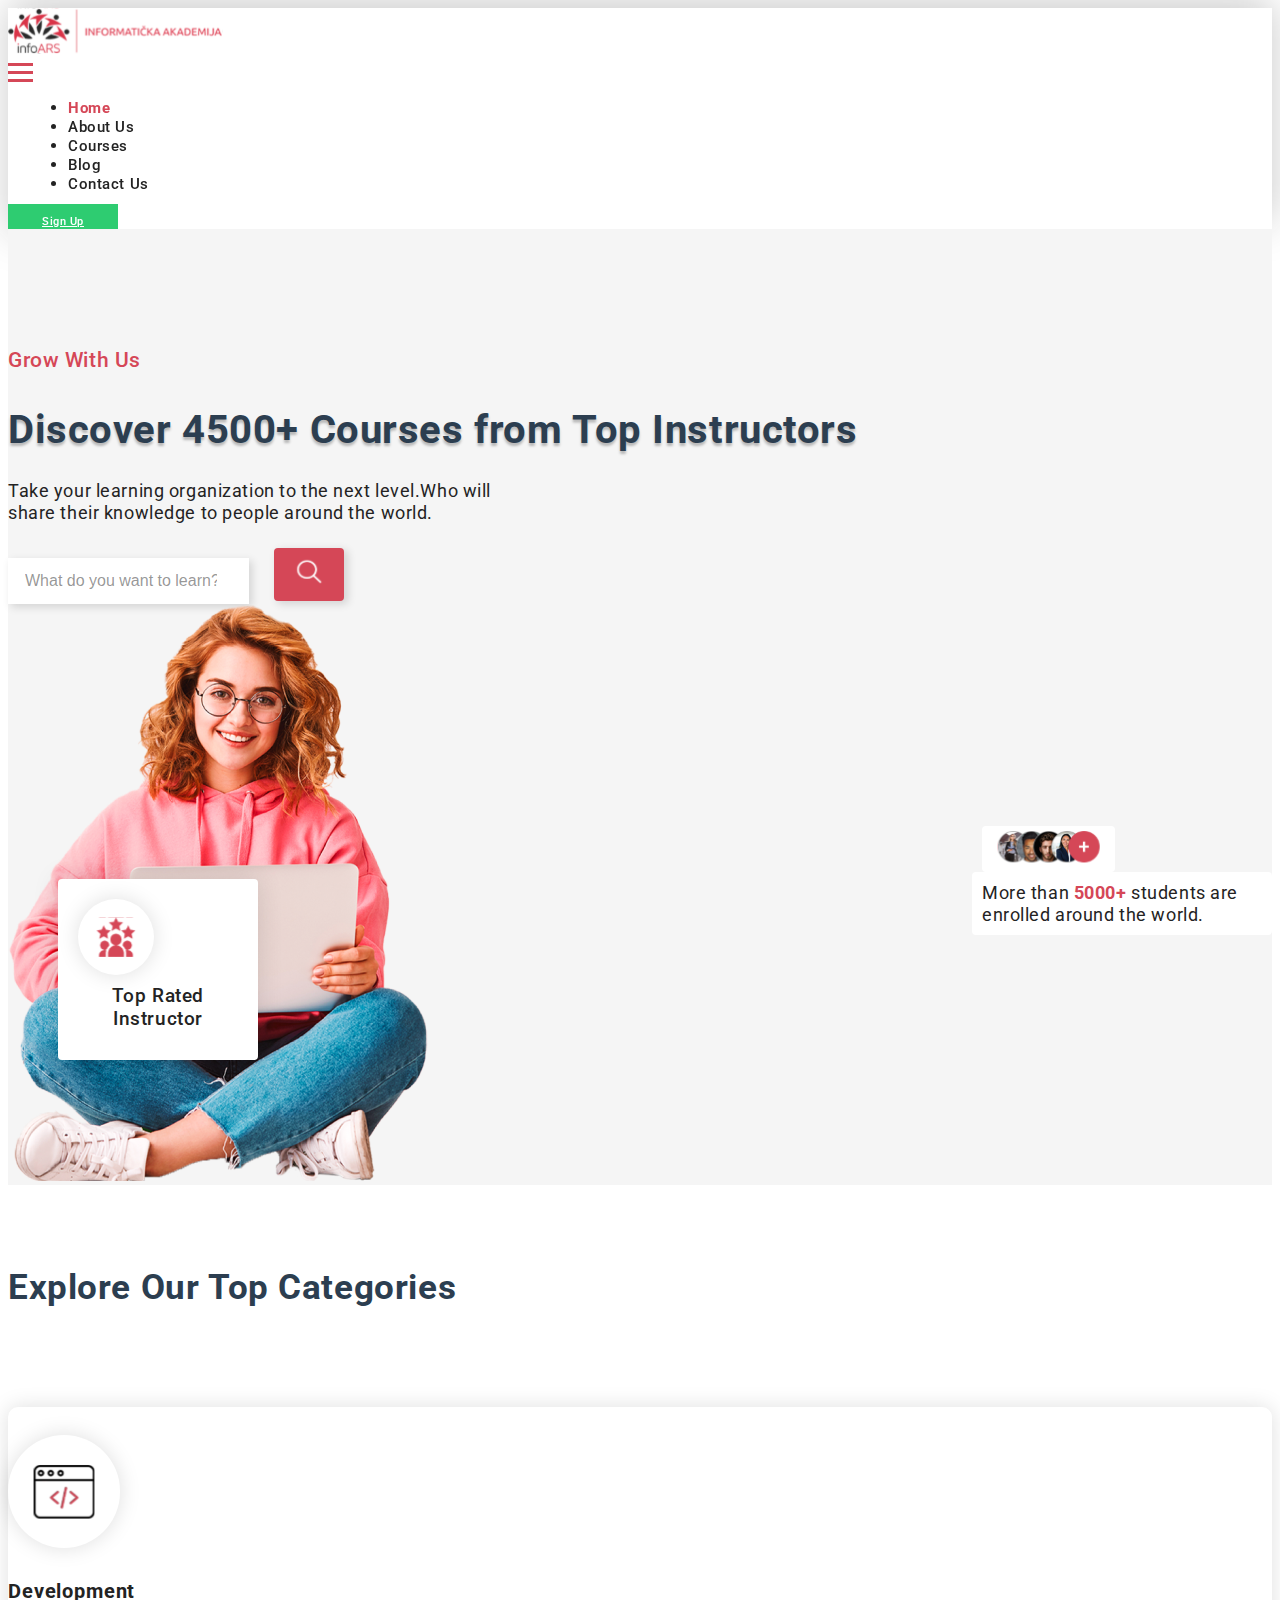
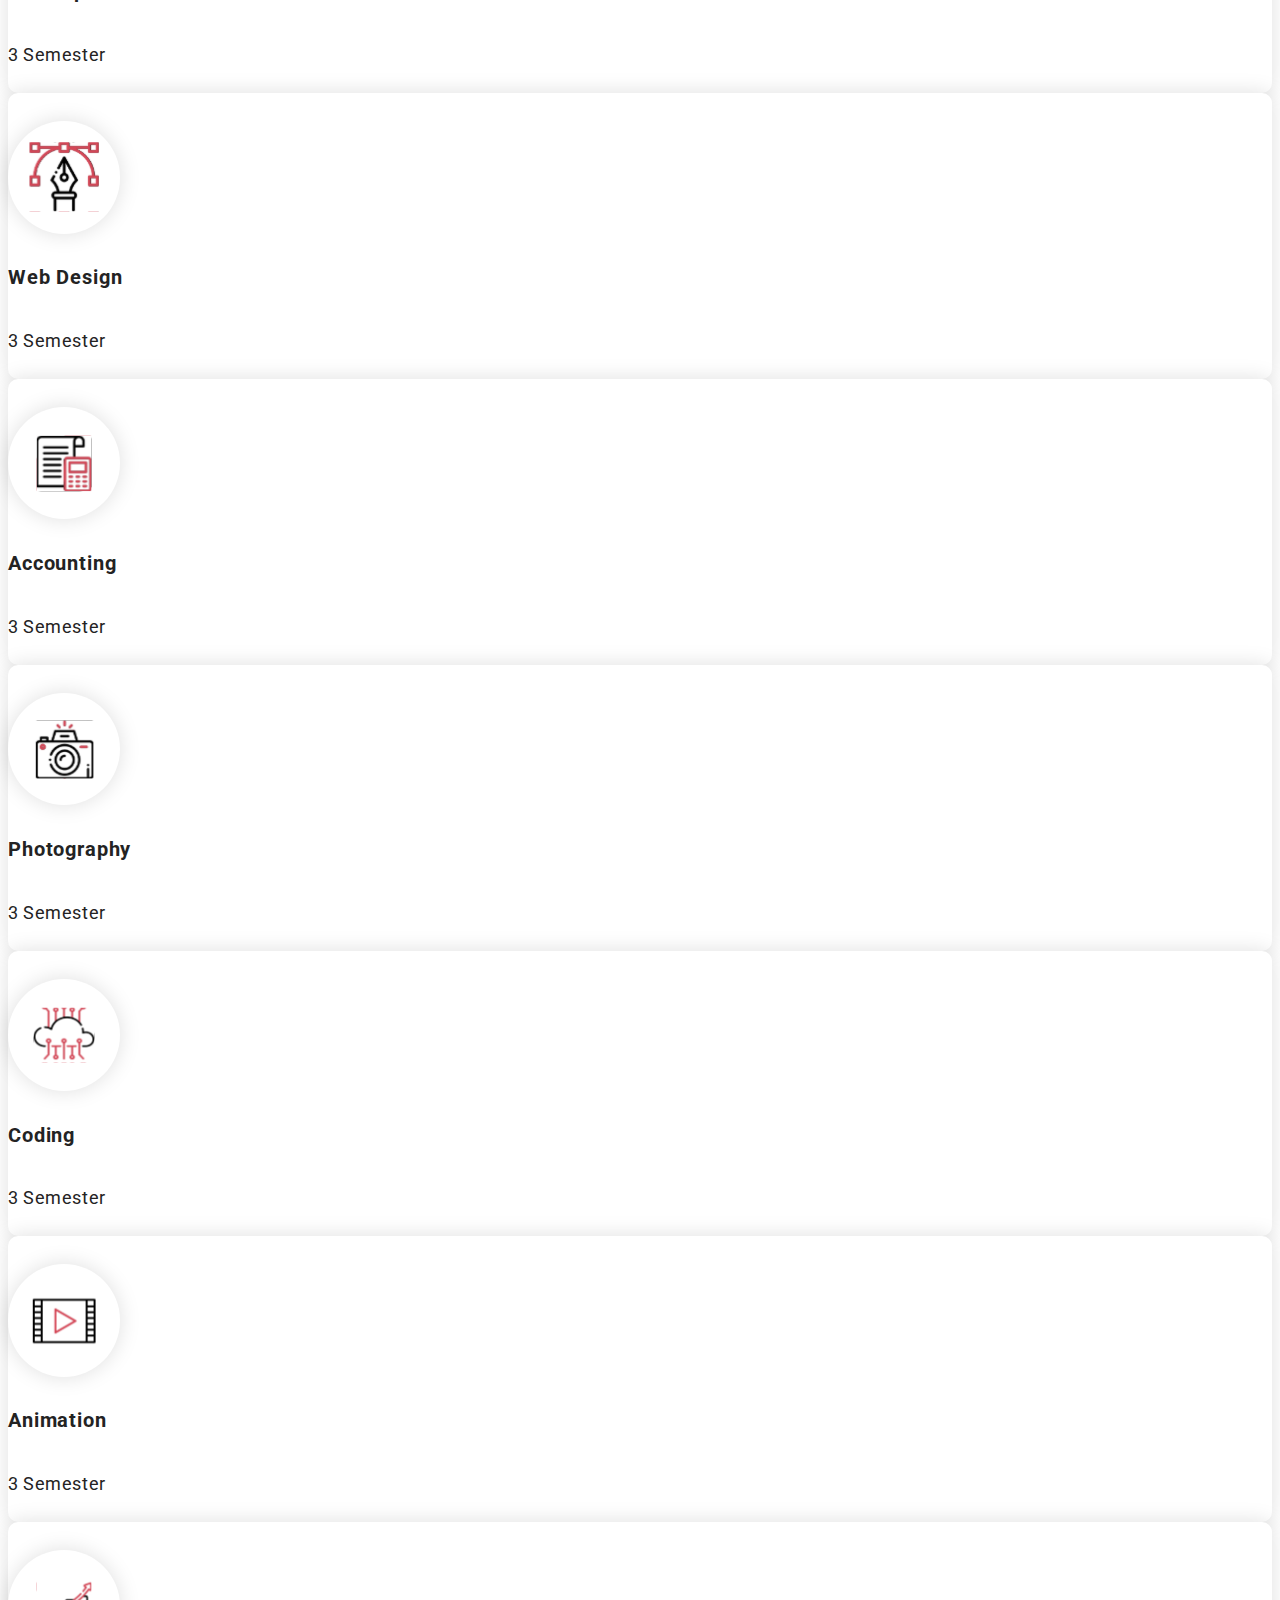
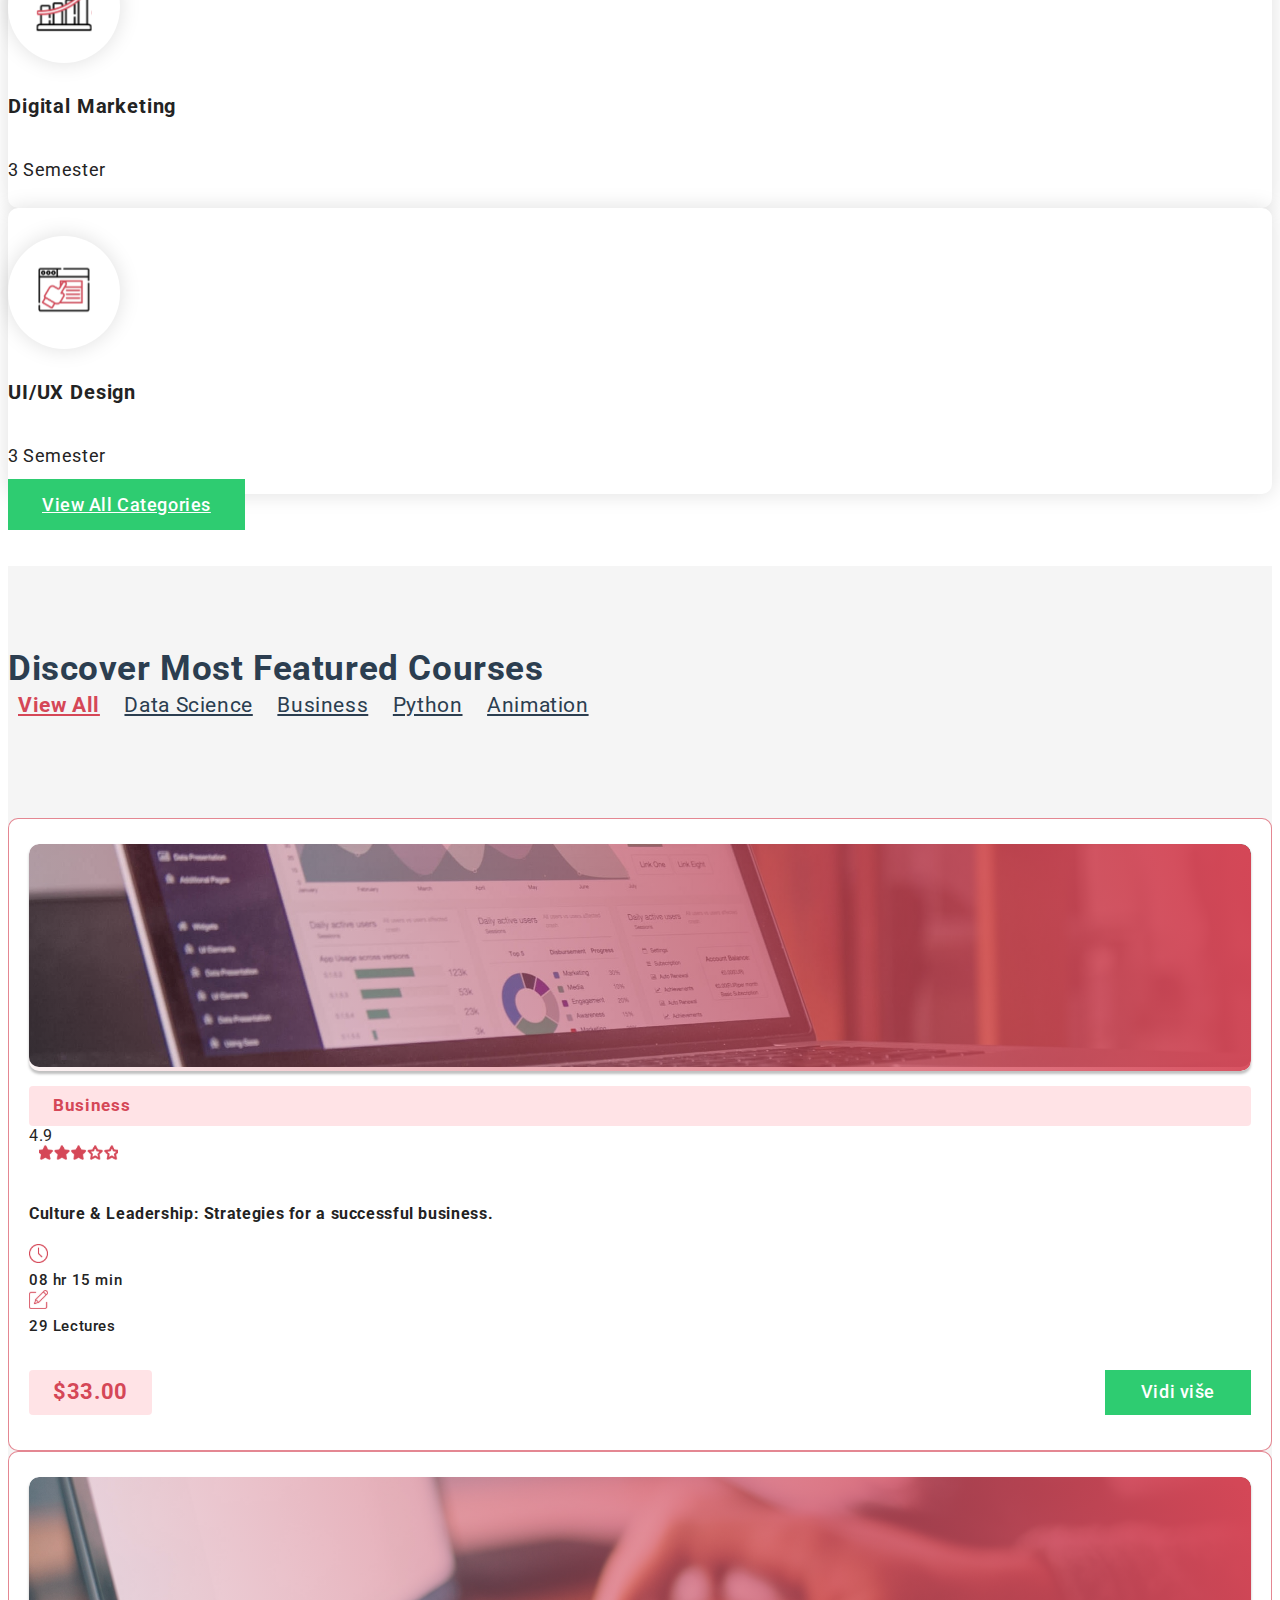
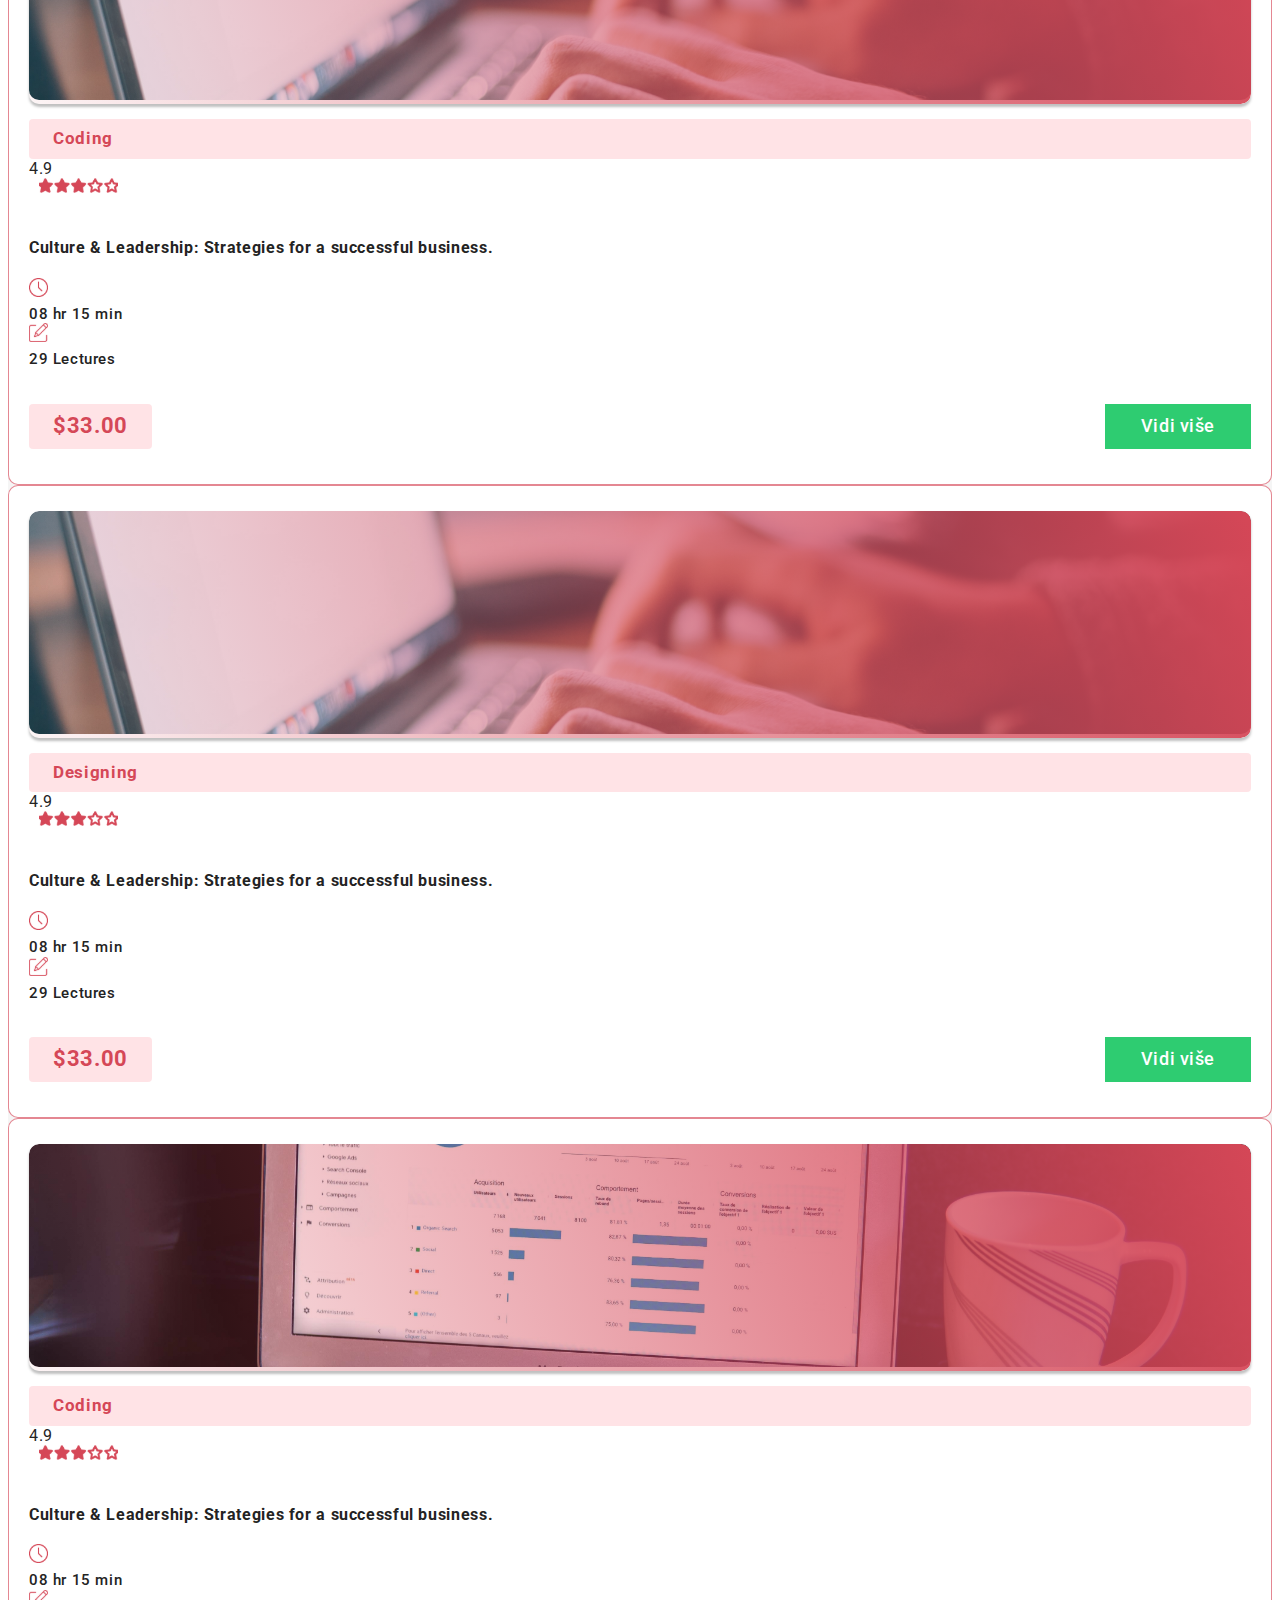
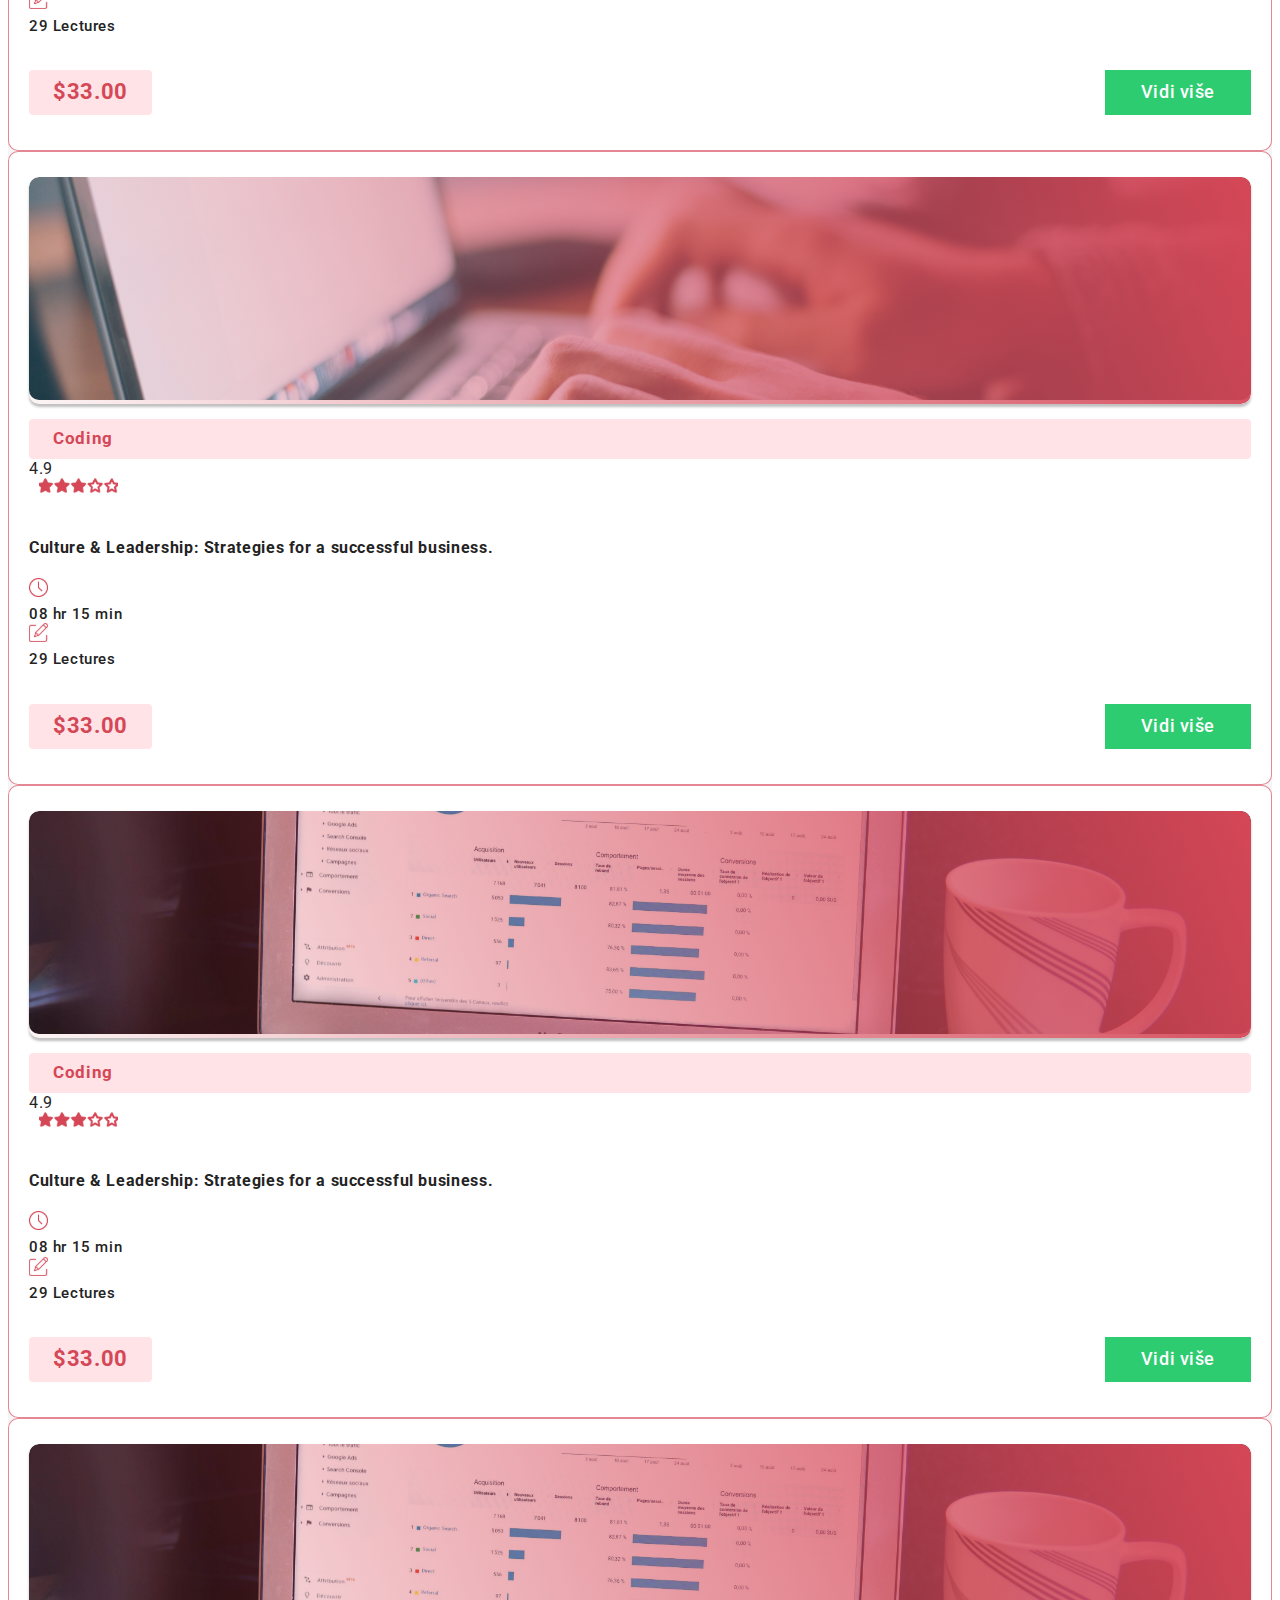
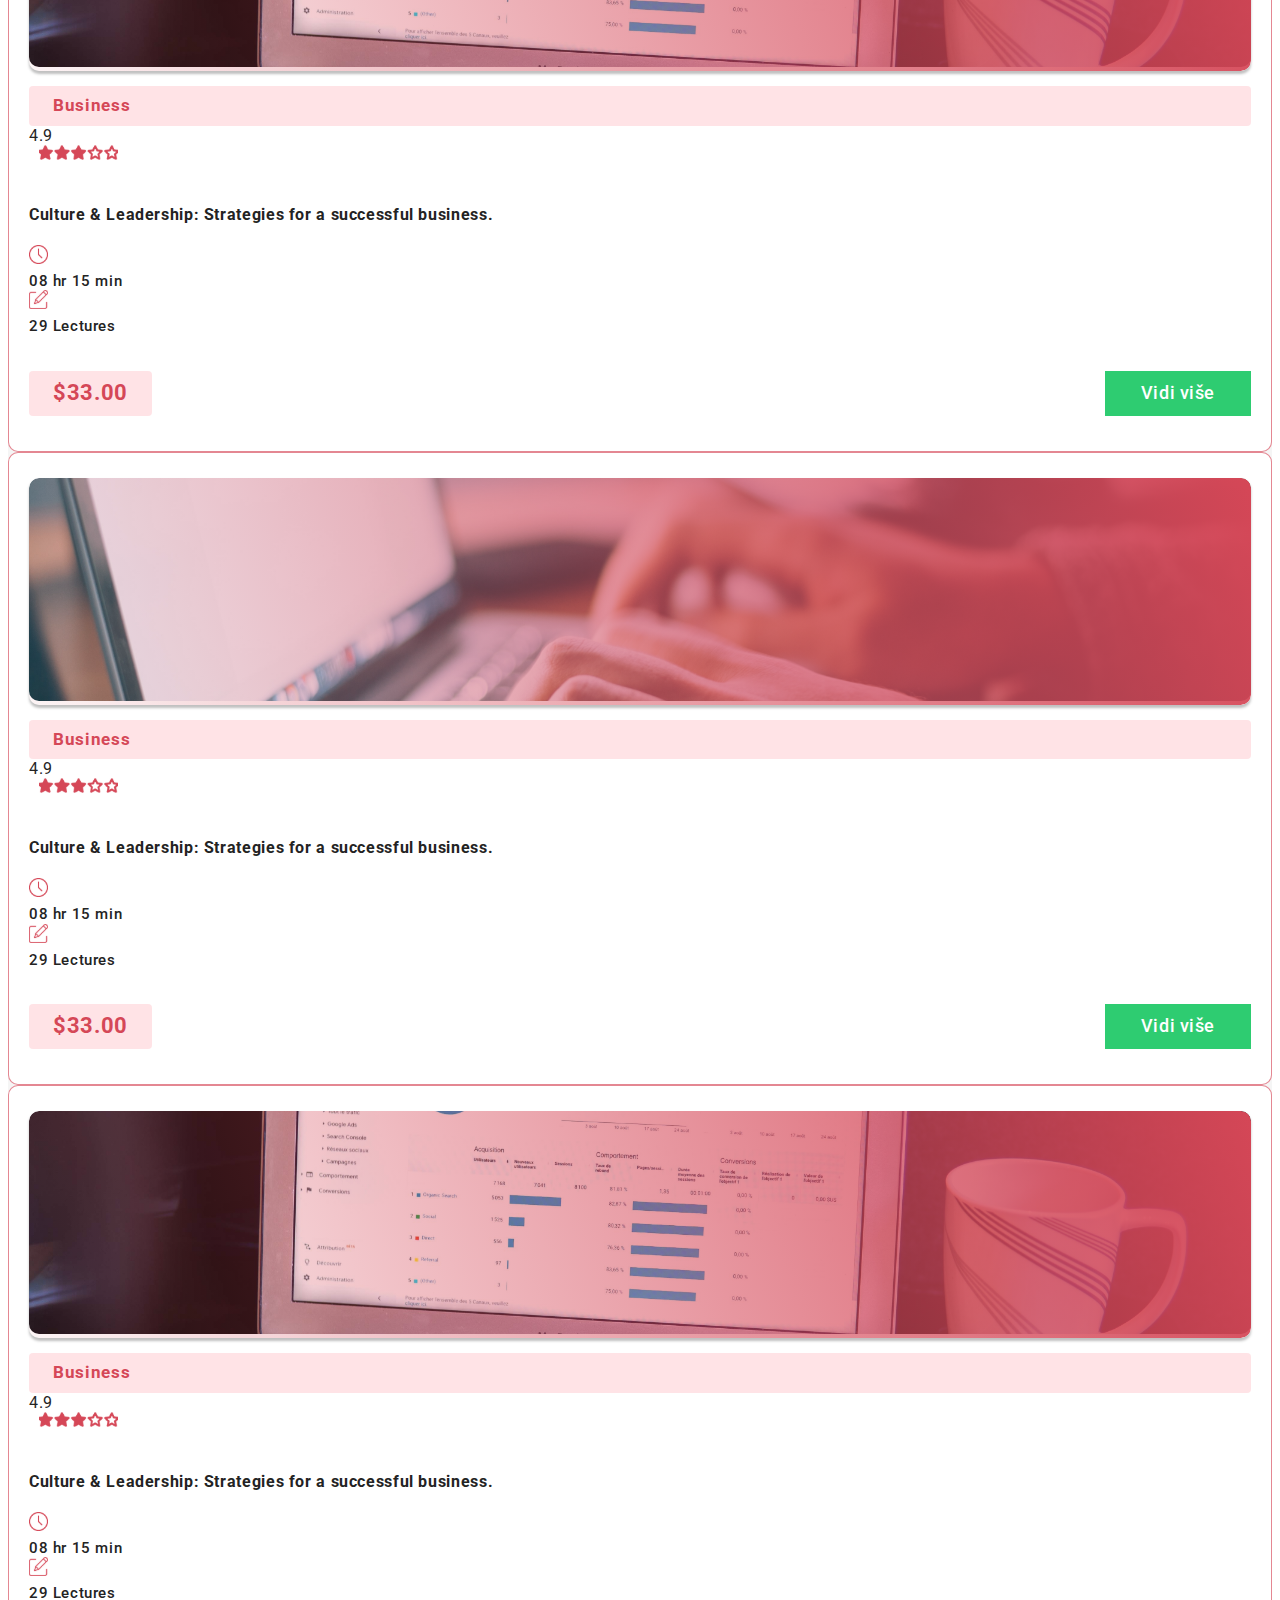
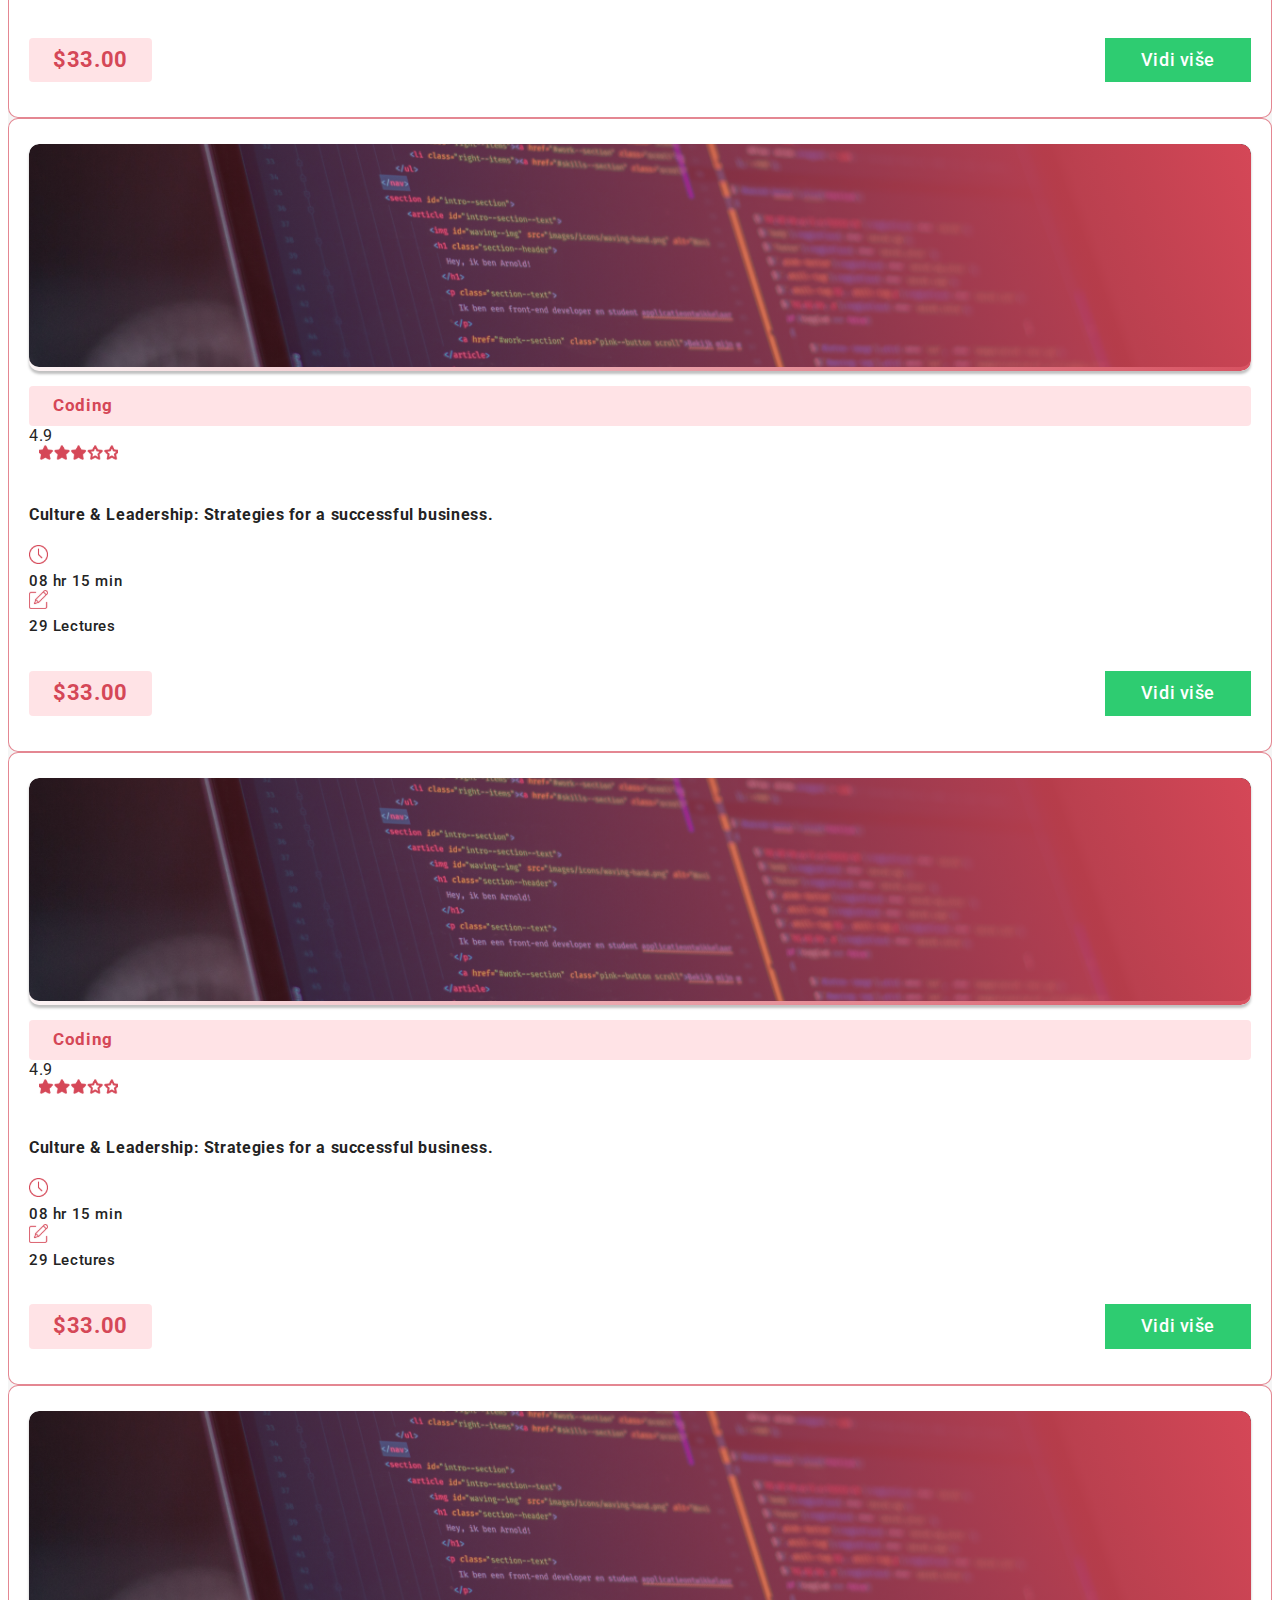
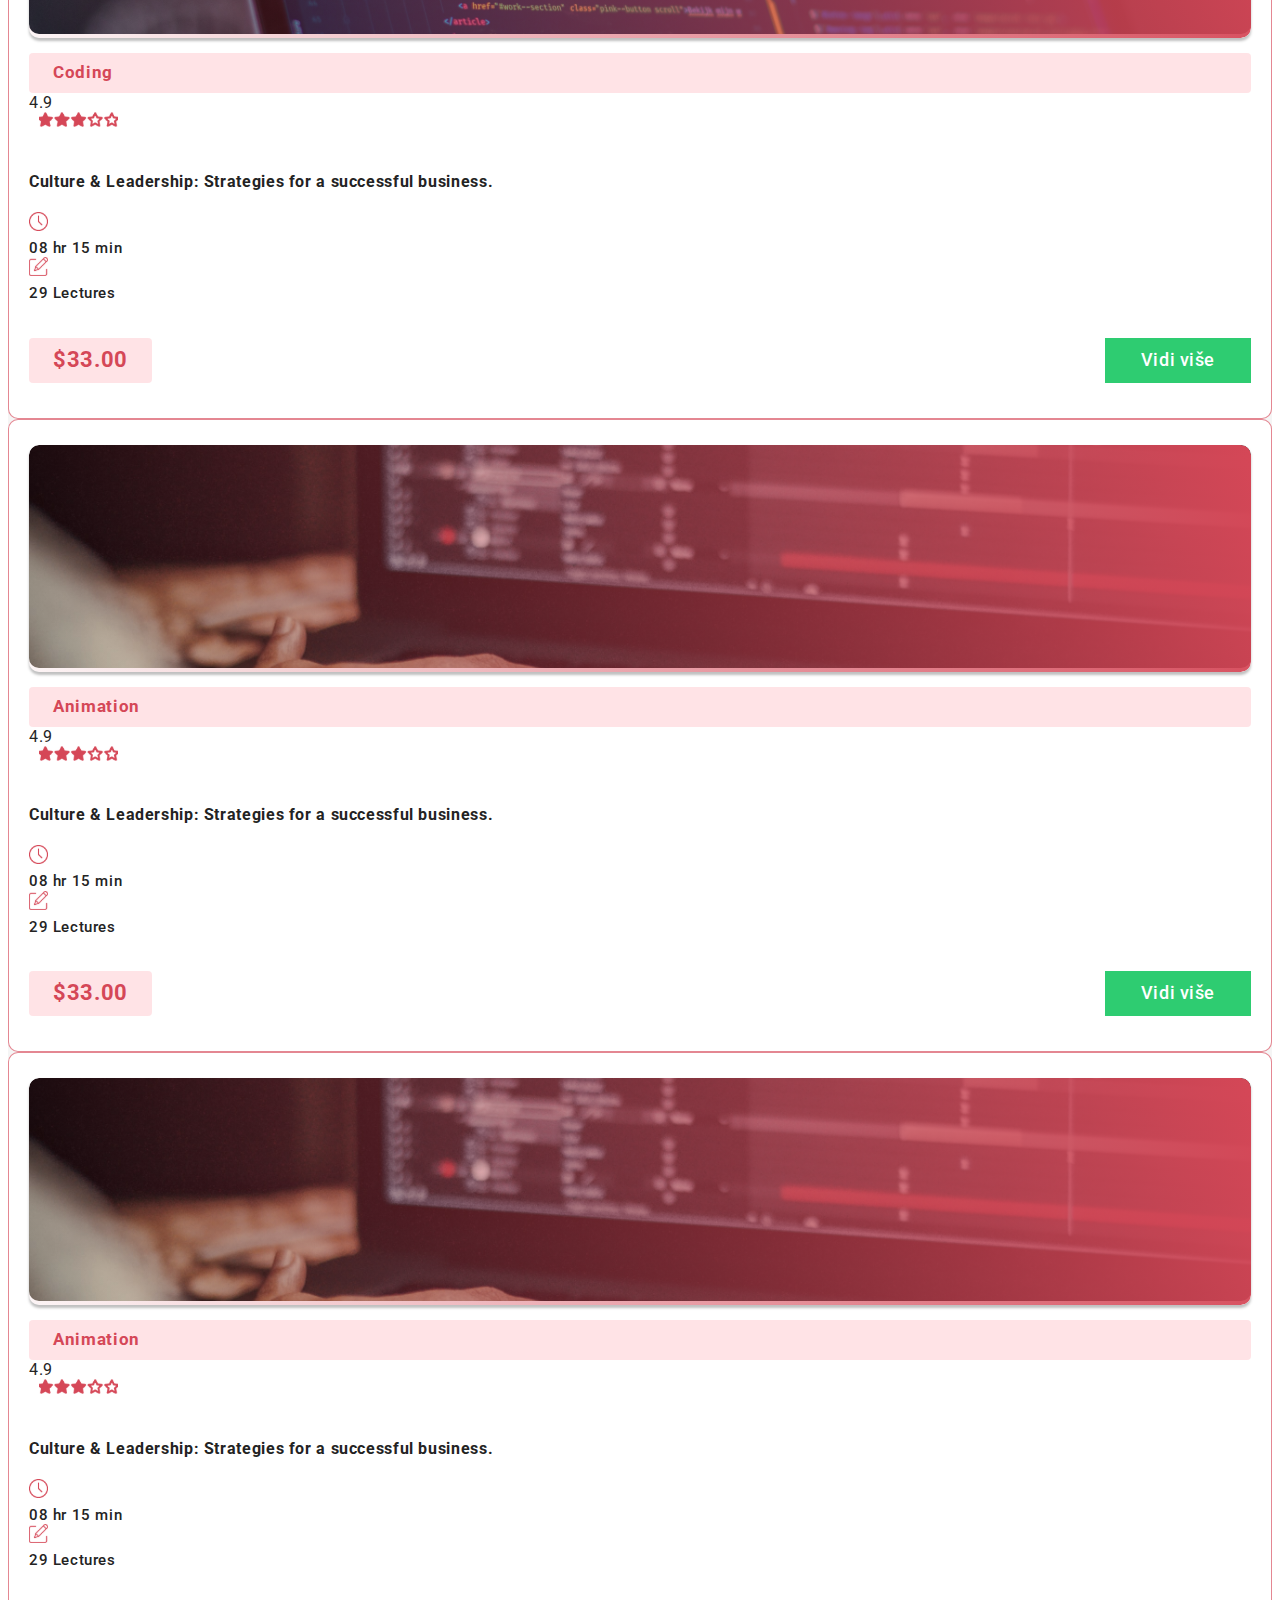
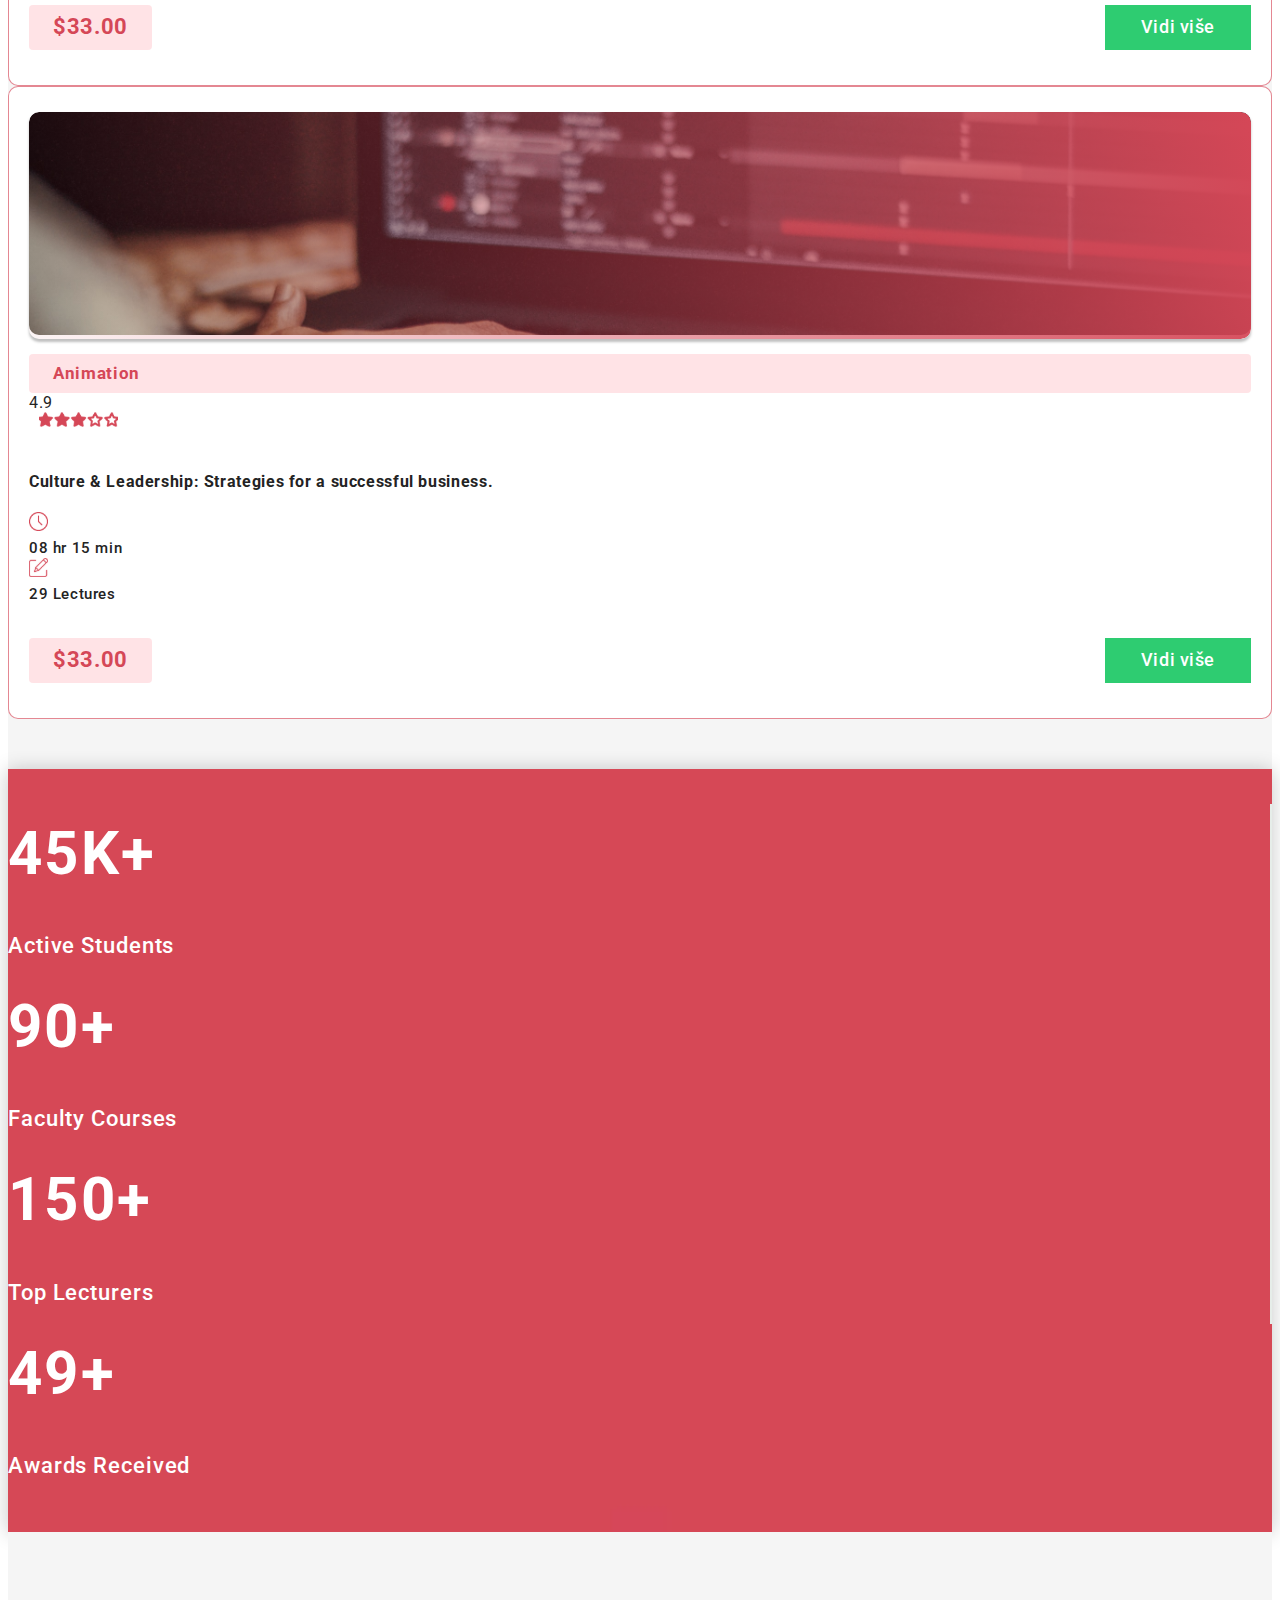
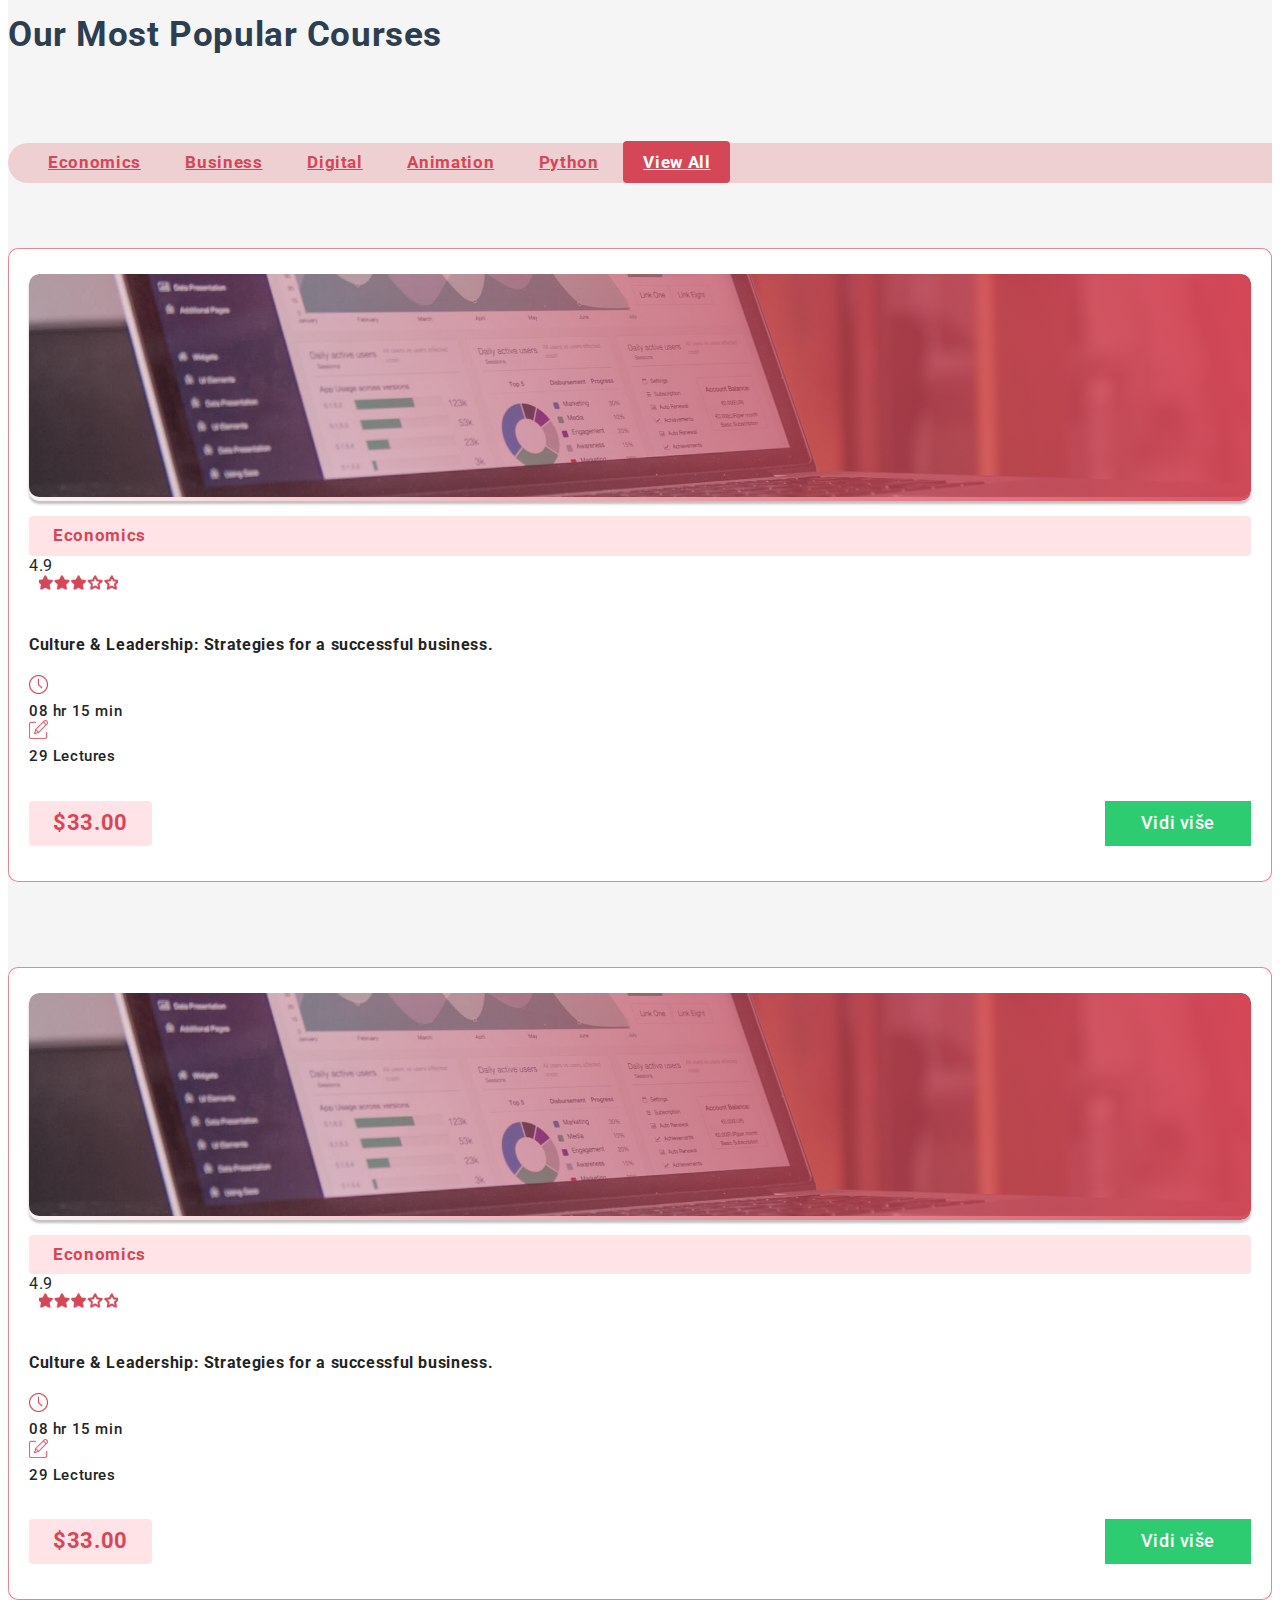
==== commit 3d897423: "changes" ====
--- a/index.html
+++ b/index.html
@@ -17,7 +17,7 @@
       rel="stylesheet"
     />
 
-    <link rel="stylesheet" href="style.css?v=1" />
+    <link rel="stylesheet" href="style.css?v=2" />
     <link rel="icon" type="image/x-icon" href="img/favicon.png" />
   </head>
   <body>
@@ -38,11 +38,11 @@
         <div class="collapse navbar-collapse" id="navbarMain">
           <div class="navbar-nav ms-auto align-items-center">
             <ul id="menu-main" class="navbar-nav me-auto mb-2 mb-md-0">
-              <li><a href="inde.html" class="active">Home</a></li>
-              <li><a href="about-us.html">About Us</a></li>
+              <li><a href="index.html" class="active">Home</a></li>
+              <li><a href="about.html">About Us</a></li>
               <li><a href="courses.html">Courses</a></li>
               <li><a href="blog.html">Blog</a></li>
-              <li><a href="contact-html">Contact Us</a></li>
+              <li><a href="contact.html">Contact Us</a></li>
             </ul>
 
             <div class="nav-btn">
@@ -66,11 +66,11 @@
         <label for="slide-menu-right" class="menu-close">Close</label>
         <div class="menu-list">
           <ul id="menu-main" class="navbar-nav me-auto mb-5 text-center">
-            <li><a href="inde.html" class="active">Home</a></li>
-            <li><a href="about-us.html">About Us</a></li>
+            <li><a href="index.html" class="active">Home</a></li>
+            <li><a href="about.html">About Us</a></li>
             <li><a href="courses.html">Courses</a></li>
             <li><a href="blog.html">Blog</a></li>
-            <li><a href="contact-html">Contact Us</a></li>
+            <li><a href="contact.html">Contact Us</a></li>
           </ul>
           <div class="nav-btn text-center">
             <a
@@ -357,7 +357,10 @@
                         <div class="course-duration-text">29 Lectures</div>
                       </div>
                     </div>
-                    <div class="course-price"><h6>$33.00</h6></div>
+                    <div class="card-bottom">
+                      <div class="course-price"><h6>$33.00</h6></div>
+                      <div class="btn btn-main">Vidi više</div>
+                    </div>
                   </div>
                 </a>
               </div>
@@ -398,7 +401,10 @@
                         <div class="course-duration-text">29 Lectures</div>
                       </div>
                     </div>
-                    <div class="course-price"><h6>$33.00</h6></div>
+                    <div class="card-bottom">
+                      <div class="course-price"><h6>$33.00</h6></div>
+                      <div class="btn btn-main">Vidi više</div>
+                    </div>
                   </div>
                 </a>
               </div>
@@ -439,7 +445,10 @@
                         <div class="course-duration-text">29 Lectures</div>
                       </div>
                     </div>
-                    <div class="course-price"><h6>$33.00</h6></div>
+                    <div class="card-bottom">
+                      <div class="course-price"><h6>$33.00</h6></div>
+                      <div class="btn btn-main">Vidi više</div>
+                    </div>
                   </div>
                 </a>
               </div>
@@ -489,7 +498,10 @@
                         <div class="course-duration-text">29 Lectures</div>
                       </div>
                     </div>
-                    <div class="course-price"><h6>$33.00</h6></div>
+                    <div class="card-bottom">
+                      <div class="course-price"><h6>$33.00</h6></div>
+                      <div class="btn btn-main">Vidi više</div>
+                    </div>
                   </div>
                 </a>
               </div>
@@ -530,7 +542,10 @@
                         <div class="course-duration-text">29 Lectures</div>
                       </div>
                     </div>
-                    <div class="course-price"><h6>$33.00</h6></div>
+                    <div class="card-bottom">
+                      <div class="course-price"><h6>$33.00</h6></div>
+                      <div class="btn btn-main">Vidi više</div>
+                    </div>
                   </div>
                 </a>
               </div>
@@ -571,7 +586,10 @@
                         <div class="course-duration-text">29 Lectures</div>
                       </div>
                     </div>
-                    <div class="course-price"><h6>$33.00</h6></div>
+                    <div class="card-bottom">
+                      <div class="course-price"><h6>$33.00</h6></div>
+                      <div class="btn btn-main">Vidi više</div>
+                    </div>
                   </div>
                 </a>
               </div>
@@ -621,7 +639,10 @@
                         <div class="course-duration-text">29 Lectures</div>
                       </div>
                     </div>
-                    <div class="course-price"><h6>$33.00</h6></div>
+                    <div class="card-bottom">
+                      <div class="course-price"><h6>$33.00</h6></div>
+                      <div class="btn btn-main">Vidi više</div>
+                    </div>
                   </div>
                 </a>
               </div>
@@ -662,7 +683,10 @@
                         <div class="course-duration-text">29 Lectures</div>
                       </div>
                     </div>
-                    <div class="course-price"><h6>$33.00</h6></div>
+                    <div class="card-bottom">
+                      <div class="course-price"><h6>$33.00</h6></div>
+                      <div class="btn btn-main">Vidi više</div>
+                    </div>
                   </div>
                 </a>
               </div>
@@ -703,7 +727,10 @@
                         <div class="course-duration-text">29 Lectures</div>
                       </div>
                     </div>
-                    <div class="course-price"><h6>$33.00</h6></div>
+                    <div class="card-bottom">
+                      <div class="course-price"><h6>$33.00</h6></div>
+                      <div class="btn btn-main">Vidi više</div>
+                    </div>
                   </div>
                 </a>
               </div>
@@ -753,7 +780,10 @@
                         <div class="course-duration-text">29 Lectures</div>
                       </div>
                     </div>
-                    <div class="course-price"><h6>$33.00</h6></div>
+                    <div class="card-bottom">
+                      <div class="course-price"><h6>$33.00</h6></div>
+                      <div class="btn btn-main">Vidi više</div>
+                    </div>
                   </div>
                 </a>
               </div>
@@ -794,7 +824,10 @@
                         <div class="course-duration-text">29 Lectures</div>
                       </div>
                     </div>
-                    <div class="course-price"><h6>$33.00</h6></div>
+                    <div class="card-bottom">
+                      <div class="course-price"><h6>$33.00</h6></div>
+                      <div class="btn btn-main">Vidi više</div>
+                    </div>
                   </div>
                 </a>
               </div>
@@ -835,7 +868,10 @@
                         <div class="course-duration-text">29 Lectures</div>
                       </div>
                     </div>
-                    <div class="course-price"><h6>$33.00</h6></div>
+                    <div class="card-bottom">
+                      <div class="course-price"><h6>$33.00</h6></div>
+                      <div class="btn btn-main">Vidi više</div>
+                    </div>
                   </div>
                 </a>
               </div>
@@ -885,7 +921,10 @@
                         <div class="course-duration-text">29 Lectures</div>
                       </div>
                     </div>
-                    <div class="course-price"><h6>$33.00</h6></div>
+                    <div class="card-bottom">
+                      <div class="course-price"><h6>$33.00</h6></div>
+                      <div class="btn btn-main">Vidi više</div>
+                    </div>
                   </div>
                 </a>
               </div>
@@ -926,7 +965,10 @@
                         <div class="course-duration-text">29 Lectures</div>
                       </div>
                     </div>
-                    <div class="course-price"><h6>$33.00</h6></div>
+                    <div class="card-bottom">
+                      <div class="course-price"><h6>$33.00</h6></div>
+                      <div class="btn btn-main">Vidi više</div>
+                    </div>
                   </div>
                 </a>
               </div>
@@ -967,7 +1009,10 @@
                         <div class="course-duration-text">29 Lectures</div>
                       </div>
                     </div>
-                    <div class="course-price"><h6>$33.00</h6></div>
+                    <div class="card-bottom">
+                      <div class="course-price"><h6>$33.00</h6></div>
+                      <div class="btn btn-main">Vidi više</div>
+                    </div>
                   </div>
                 </a>
               </div>
@@ -1030,7 +1075,7 @@
         <div class="d-flex justify-content-end popular-tab-menu-wrapper">
           <div class="popular-tab-menu">
             <nav>
-              <div class="nav nav-tabs" id="nav-tab" role="tablist">
+              <div class="nav nav-tabs text-center" id="nav-tab" role="tablist">
                 <a
                   class="nav-link"
                   id="nav-popular-economics"
@@ -1141,7 +1186,10 @@
                         <div class="course-duration-text">29 Lectures</div>
                       </div>
                     </div>
-                    <div class="course-price"><h6>$33.00</h6></div>
+                    <div class="card-bottom">
+                      <div class="course-price"><h6>$33.00</h6></div>
+                      <div class="btn btn-main">Vidi više</div>
+                    </div>
                   </div>
                 </a>
               </div>
@@ -1183,7 +1231,10 @@
                         <div class="course-duration-text">29 Lectures</div>
                       </div>
                     </div>
-                    <div class="course-price"><h6>$33.00</h6></div>
+                    <div class="card-bottom">
+                      <div class="course-price"><h6>$33.00</h6></div>
+                      <div class="btn btn-main">Vidi više</div>
+                    </div>
                   </div>
                 </a>
               </div>
@@ -1224,7 +1275,10 @@
                         <div class="course-duration-text">29 Lectures</div>
                       </div>
                     </div>
-                    <div class="course-price"><h6>$33.00</h6></div>
+                    <div class="card-bottom">
+                      <div class="course-price"><h6>$33.00</h6></div>
+                      <div class="btn btn-main">Vidi više</div>
+                    </div>
                   </div>
                 </a>
               </div>
@@ -1265,7 +1319,10 @@
                         <div class="course-duration-text">29 Lectures</div>
                       </div>
                     </div>
-                    <div class="course-price"><h6>$33.00</h6></div>
+                    <div class="card-bottom">
+                      <div class="course-price"><h6>$33.00</h6></div>
+                      <div class="btn btn-main">Vidi više</div>
+                    </div>
                   </div>
                 </a>
               </div>
@@ -1306,7 +1363,10 @@
                         <div class="course-duration-text">29 Lectures</div>
                       </div>
                     </div>
-                    <div class="course-price"><h6>$33.00</h6></div>
+                    <div class="card-bottom">
+                      <div class="course-price"><h6>$33.00</h6></div>
+                      <div class="btn btn-main">Vidi više</div>
+                    </div>
                   </div>
                 </a>
               </div>
@@ -1347,7 +1407,10 @@
                         <div class="course-duration-text">29 Lectures</div>
                       </div>
                     </div>
-                    <div class="course-price"><h6>$33.00</h6></div>
+                    <div class="card-bottom">
+                      <div class="course-price"><h6>$33.00</h6></div>
+                      <div class="btn btn-main">Vidi više</div>
+                    </div>
                   </div>
                 </a>
               </div>
@@ -1397,7 +1460,10 @@
                         <div class="course-duration-text">29 Lectures</div>
                       </div>
                     </div>
-                    <div class="course-price"><h6>$33.00</h6></div>
+                    <div class="card-bottom">
+                      <div class="course-price"><h6>$33.00</h6></div>
+                      <div class="btn btn-main">Vidi više</div>
+                    </div>
                   </div>
                 </a>
               </div>
@@ -1438,7 +1504,10 @@
                         <div class="course-duration-text">29 Lectures</div>
                       </div>
                     </div>
-                    <div class="course-price"><h6>$33.00</h6></div>
+                    <div class="card-bottom">
+                      <div class="course-price"><h6>$33.00</h6></div>
+                      <div class="btn btn-main">Vidi više</div>
+                    </div>
                   </div>
                 </a>
               </div>
@@ -1479,7 +1548,10 @@
                         <div class="course-duration-text">29 Lectures</div>
                       </div>
                     </div>
-                    <div class="course-price"><h6>$33.00</h6></div>
+                    <div class="card-bottom">
+                      <div class="course-price"><h6>$33.00</h6></div>
+                      <div class="btn btn-main">Vidi više</div>
+                    </div>
                   </div>
                 </a>
               </div>
@@ -1520,7 +1592,10 @@
                         <div class="course-duration-text">29 Lectures</div>
                       </div>
                     </div>
-                    <div class="course-price"><h6>$33.00</h6></div>
+                    <div class="card-bottom">
+                      <div class="course-price"><h6>$33.00</h6></div>
+                      <div class="btn btn-main">Vidi više</div>
+                    </div>
                   </div>
                 </a>
               </div>
@@ -1561,7 +1636,10 @@
                         <div class="course-duration-text">29 Lectures</div>
                       </div>
                     </div>
-                    <div class="course-price"><h6>$33.00</h6></div>
+                    <div class="card-bottom">
+                      <div class="course-price"><h6>$33.00</h6></div>
+                      <div class="btn btn-main">Vidi više</div>
+                    </div>
                   </div>
                 </a>
               </div>
@@ -1602,7 +1680,10 @@
                         <div class="course-duration-text">29 Lectures</div>
                       </div>
                     </div>
-                    <div class="course-price"><h6>$33.00</h6></div>
+                    <div class="card-bottom">
+                      <div class="course-price"><h6>$33.00</h6></div>
+                      <div class="btn btn-main">Vidi više</div>
+                    </div>
                   </div>
                 </a>
               </div>
@@ -1652,7 +1733,10 @@
                         <div class="course-duration-text">29 Lectures</div>
                       </div>
                     </div>
-                    <div class="course-price"><h6>$33.00</h6></div>
+                    <div class="card-bottom">
+                      <div class="course-price"><h6>$33.00</h6></div>
+                      <div class="btn btn-main">Vidi više</div>
+                    </div>
                   </div>
                 </a>
               </div>
@@ -1693,7 +1777,10 @@
                         <div class="course-duration-text">29 Lectures</div>
                       </div>
                     </div>
-                    <div class="course-price"><h6>$33.00</h6></div>
+                    <div class="card-bottom">
+                      <div class="course-price"><h6>$33.00</h6></div>
+                      <div class="btn btn-main">Vidi više</div>
+                    </div>
                   </div>
                 </a>
               </div>
@@ -1734,7 +1821,10 @@
                         <div class="course-duration-text">29 Lectures</div>
                       </div>
                     </div>
-                    <div class="course-price"><h6>$33.00</h6></div>
+                    <div class="card-bottom">
+                      <div class="course-price"><h6>$33.00</h6></div>
+                      <div class="btn btn-main">Vidi više</div>
+                    </div>
                   </div>
                 </a>
               </div>
@@ -1775,7 +1865,10 @@
                         <div class="course-duration-text">29 Lectures</div>
                       </div>
                     </div>
-                    <div class="course-price"><h6>$33.00</h6></div>
+                    <div class="card-bottom">
+                      <div class="course-price"><h6>$33.00</h6></div>
+                      <div class="btn btn-main">Vidi više</div>
+                    </div>
                   </div>
                 </a>
               </div>
@@ -1816,7 +1909,10 @@
                         <div class="course-duration-text">29 Lectures</div>
                       </div>
                     </div>
-                    <div class="course-price"><h6>$33.00</h6></div>
+                    <div class="card-bottom">
+                      <div class="course-price"><h6>$33.00</h6></div>
+                      <div class="btn btn-main">Vidi više</div>
+                    </div>
                   </div>
                 </a>
               </div>
@@ -1859,7 +1955,10 @@
                         <div class="course-duration-text">29 Lectures</div>
                       </div>
                     </div>
-                    <div class="course-price"><h6>$33.00</h6></div>
+                    <div class="card-bottom">
+                      <div class="course-price"><h6>$33.00</h6></div>
+                      <div class="btn btn-main">Vidi više</div>
+                    </div>
                   </div>
                 </a>
               </div>
@@ -1909,7 +2008,10 @@
                         <div class="course-duration-text">29 Lectures</div>
                       </div>
                     </div>
-                    <div class="course-price"><h6>$33.00</h6></div>
+                    <div class="card-bottom">
+                      <div class="course-price"><h6>$33.00</h6></div>
+                      <div class="btn btn-main">Vidi više</div>
+                    </div>
                   </div>
                 </a>
               </div>
@@ -1950,7 +2052,10 @@
                         <div class="course-duration-text">29 Lectures</div>
                       </div>
                     </div>
-                    <div class="course-price"><h6>$33.00</h6></div>
+                    <div class="card-bottom">
+                      <div class="course-price"><h6>$33.00</h6></div>
+                      <div class="btn btn-main">Vidi više</div>
+                    </div>
                   </div>
                 </a>
               </div>
@@ -1991,7 +2096,10 @@
                         <div class="course-duration-text">29 Lectures</div>
                       </div>
                     </div>
-                    <div class="course-price"><h6>$33.00</h6></div>
+                    <div class="card-bottom">
+                      <div class="course-price"><h6>$33.00</h6></div>
+                      <div class="btn btn-main">Vidi više</div>
+                    </div>
                   </div>
                 </a>
               </div>
@@ -2032,7 +2140,10 @@
                         <div class="course-duration-text">29 Lectures</div>
                       </div>
                     </div>
-                    <div class="course-price"><h6>$33.00</h6></div>
+                    <div class="card-bottom">
+                      <div class="course-price"><h6>$33.00</h6></div>
+                      <div class="btn btn-main">Vidi više</div>
+                    </div>
                   </div>
                 </a>
               </div>
@@ -2073,7 +2184,10 @@
                         <div class="course-duration-text">29 Lectures</div>
                       </div>
                     </div>
-                    <div class="course-price"><h6>$33.00</h6></div>
+                    <div class="card-bottom">
+                      <div class="course-price"><h6>$33.00</h6></div>
+                      <div class="btn btn-main">Vidi više</div>
+                    </div>
                   </div>
                 </a>
               </div>
@@ -2114,7 +2228,10 @@
                         <div class="course-duration-text">29 Lectures</div>
                       </div>
                     </div>
-                    <div class="course-price"><h6>$33.00</h6></div>
+                    <div class="card-bottom">
+                      <div class="course-price"><h6>$33.00</h6></div>
+                      <div class="btn btn-main">Vidi više</div>
+                    </div>
                   </div>
                 </a>
               </div>
@@ -2164,7 +2281,10 @@
                         <div class="course-duration-text">29 Lectures</div>
                       </div>
                     </div>
-                    <div class="course-price"><h6>$33.00</h6></div>
+                    <div class="card-bottom">
+                      <div class="course-price"><h6>$33.00</h6></div>
+                      <div class="btn btn-main">Vidi više</div>
+                    </div>
                   </div>
                 </a>
               </div>
@@ -2205,7 +2325,10 @@
                         <div class="course-duration-text">29 Lectures</div>
                       </div>
                     </div>
-                    <div class="course-price"><h6>$33.00</h6></div>
+                    <div class="card-bottom">
+                      <div class="course-price"><h6>$33.00</h6></div>
+                      <div class="btn btn-main">Vidi više</div>
+                    </div>
                   </div>
                 </a>
               </div>
@@ -2246,7 +2369,10 @@
                         <div class="course-duration-text">29 Lectures</div>
                       </div>
                     </div>
-                    <div class="course-price"><h6>$33.00</h6></div>
+                    <div class="card-bottom">
+                      <div class="course-price"><h6>$33.00</h6></div>
+                      <div class="btn btn-main">Vidi više</div>
+                    </div>
                   </div>
                 </a>
               </div>
@@ -2287,7 +2413,10 @@
                         <div class="course-duration-text">29 Lectures</div>
                       </div>
                     </div>
-                    <div class="course-price"><h6>$33.00</h6></div>
+                    <div class="card-bottom">
+                      <div class="course-price"><h6>$33.00</h6></div>
+                      <div class="btn btn-main">Vidi više</div>
+                    </div>
                   </div>
                 </a>
               </div>
@@ -2328,7 +2457,10 @@
                         <div class="course-duration-text">29 Lectures</div>
                       </div>
                     </div>
-                    <div class="course-price"><h6>$33.00</h6></div>
+                    <div class="card-bottom">
+                      <div class="course-price"><h6>$33.00</h6></div>
+                      <div class="btn btn-main">Vidi više</div>
+                    </div>
                   </div>
                 </a>
               </div>
@@ -2369,7 +2501,10 @@
                         <div class="course-duration-text">29 Lectures</div>
                       </div>
                     </div>
-                    <div class="course-price"><h6>$33.00</h6></div>
+                    <div class="card-bottom">
+                      <div class="course-price"><h6>$33.00</h6></div>
+                      <div class="btn btn-main">Vidi više</div>
+                    </div>
                   </div>
                 </a>
               </div>
@@ -2419,7 +2554,10 @@
                         <div class="course-duration-text">29 Lectures</div>
                       </div>
                     </div>
-                    <div class="course-price"><h6>$33.00</h6></div>
+                    <div class="card-bottom">
+                      <div class="course-price"><h6>$33.00</h6></div>
+                      <div class="btn btn-main">Vidi više</div>
+                    </div>
                   </div>
                 </a>
               </div>
@@ -2460,7 +2598,10 @@
                         <div class="course-duration-text">29 Lectures</div>
                       </div>
                     </div>
-                    <div class="course-price"><h6>$33.00</h6></div>
+                    <div class="card-bottom">
+                      <div class="course-price"><h6>$33.00</h6></div>
+                      <div class="btn btn-main">Vidi više</div>
+                    </div>
                   </div>
                 </a>
               </div>
@@ -2501,7 +2642,10 @@
                         <div class="course-duration-text">29 Lectures</div>
                       </div>
                     </div>
-                    <div class="course-price"><h6>$33.00</h6></div>
+                    <div class="card-bottom">
+                      <div class="course-price"><h6>$33.00</h6></div>
+                      <div class="btn btn-main">Vidi više</div>
+                    </div>
                   </div>
                 </a>
               </div>
@@ -2542,7 +2686,10 @@
                         <div class="course-duration-text">29 Lectures</div>
                       </div>
                     </div>
-                    <div class="course-price"><h6>$33.00</h6></div>
+                    <div class="card-bottom">
+                      <div class="course-price"><h6>$33.00</h6></div>
+                      <div class="btn btn-main">Vidi više</div>
+                    </div>
                   </div>
                 </a>
               </div>
@@ -2583,7 +2730,10 @@
                         <div class="course-duration-text">29 Lectures</div>
                       </div>
                     </div>
-                    <div class="course-price"><h6>$33.00</h6></div>
+                    <div class="card-bottom">
+                      <div class="course-price"><h6>$33.00</h6></div>
+                      <div class="btn btn-main">Vidi više</div>
+                    </div>
                   </div>
                 </a>
               </div>
@@ -2625,7 +2775,10 @@
                         <div class="course-duration-text">29 Lectures</div>
                       </div>
                     </div>
-                    <div class="course-price"><h6>$33.00</h6></div>
+                    <div class="card-bottom">
+                      <div class="course-price"><h6>$33.00</h6></div>
+                      <div class="btn btn-main">Vidi više</div>
+                    </div>
                   </div>
                 </a>
               </div>
--- a/style.css
+++ b/style.css
@@ -2,6 +2,7 @@
   --font: "Roboto", sans-serif;
   --custom-black: #232323;
   --red: #d54757;
+  --green: #2ecc71;
 }
 
 html,
@@ -43,17 +44,17 @@
 }
 
 .btn-main {
-  background-color: #d54757;
+  background-color: var(--green);
   color: #ffffff;
-  border: 1px solid var(--red);
+  border: 1px solid var(--green);
 }
 
 .btn-main:hover,
 .btn-main:active,
 .btn-main:focus {
   background-color: #ffffff;
-  color: var(--red);
-  border-color: var(--red);
+  color: var(--green);
+  border-color: var(--green);
 }
 
 h2 {
@@ -414,8 +415,8 @@
 
 .top-categories-section {
   background-color: #ffffff;
-  padding-top: 82px;
-  padding-bottom: 92px;
+  padding-top: 50px;
+  padding-bottom: 50px;
 }
 
 .categories-block {
@@ -460,7 +461,7 @@
 
 .category-box h5 {
   font-weight: 700;
-  font-size: 23.63px;
+  font-size: 20px;
   letter-spacing: 0.84px;
   line-height: 1.05;
   margin-bottom: 4px;
@@ -468,7 +469,7 @@
 
 .category-box h6 {
   font-weight: 400;
-  font-size: 21.4267px;
+  font-size: 18px;
   line-height: 1.17;
   margin-bottom: 0px;
 }
@@ -483,8 +484,8 @@
 
 .most-featured-section {
   background: #f5f5f5;
-  padding-top: 90px;
-  padding-bottom: 140px;
+  padding-top: 50px;
+  padding-bottom: 50px;
 }
 
 .most-featured-section .heading-wrap h2 span {
@@ -572,7 +573,7 @@
 
 .course-card .course-image img {
   width: 100%;
-  height: auto;
+  height: 100%;
   max-height: 223px;
   object-fit: cover;
   border-radius: 10px;
@@ -637,10 +638,11 @@
   margin-right: 10px;
 }
 
-.course-price {
+.card-bottom {
   display: flex;
   flex-grow: 1;
   align-items: flex-end;
+  justify-content: space-between;
 }
 
 .course-price h6 {
@@ -656,13 +658,14 @@
   border-radius: 4px;
 }
 
+.card-bottom .btn {
+  padding: 10px 35px;
+  line-height: 1.246;
+}
+
 /********************************************
           Stats Section
 ********************************************/
-.stats-section {
-  padding-top: 110px;
-  padding-bottom: 110px;
-}
 
 .stats-bg {
   background-color: var(--red);
@@ -710,8 +713,8 @@
 
 .popular-courses-section {
   background: #f5f5f5;
-  padding-top: 90px;
-  padding-bottom: 55px;
+  padding-top: 50px;
+  padding-bottom: 50px;
 }
 
 .popular-courses-section .tab-content {
@@ -768,8 +771,8 @@
 ********************************************/
 
 .blog-section {
-  padding-top: 100px;
-  padding-bottom: 100px;
+  padding-top: 50px;
+  padding-bottom: 50px;
 }
 
 .blog-block {
@@ -876,7 +879,7 @@
 ********************************************/
 
 .testimonials-section {
-  padding-top: 90px;
+  padding-top: 50px;
   padding-bottom: 245px;
   background: #f5f5f5;
 }
@@ -1159,6 +1162,12 @@
   }
 }
 
+@media (min-width: 992.1px) and (max-width: 1199px) {
+  .card-bottom .btn {
+    padding: 10px 20px;
+  }
+}
+
 @media (max-width: 992px) {
   .most-featured-section .tab-content .row [class*="col-"] {
     margin-bottom: 30px;
@@ -1206,9 +1215,7 @@
   .featured-tab-menu {
     margin-top: 50px;
   }
-  .featured-tab-menu .nav-tabs {
-    justify-content: center;
-  }
+
   .most-featured-section .tab-content {
     margin-top: 50px;
   }
@@ -1352,6 +1359,17 @@
   h2 {
     font-size: 30px;
   }
+  .subscribe-text,
+  .subscribe-input {
+    flex: unset;
+  }
+  .featured-tab-menu .nav-tabs {
+    justify-content: center;
+  }
+
+  .featured-tab-menu .nav-tabs .nav-link {
+    padding: 10px 5px;
+  }
 }
 
 @media (max-width: 420px) {
